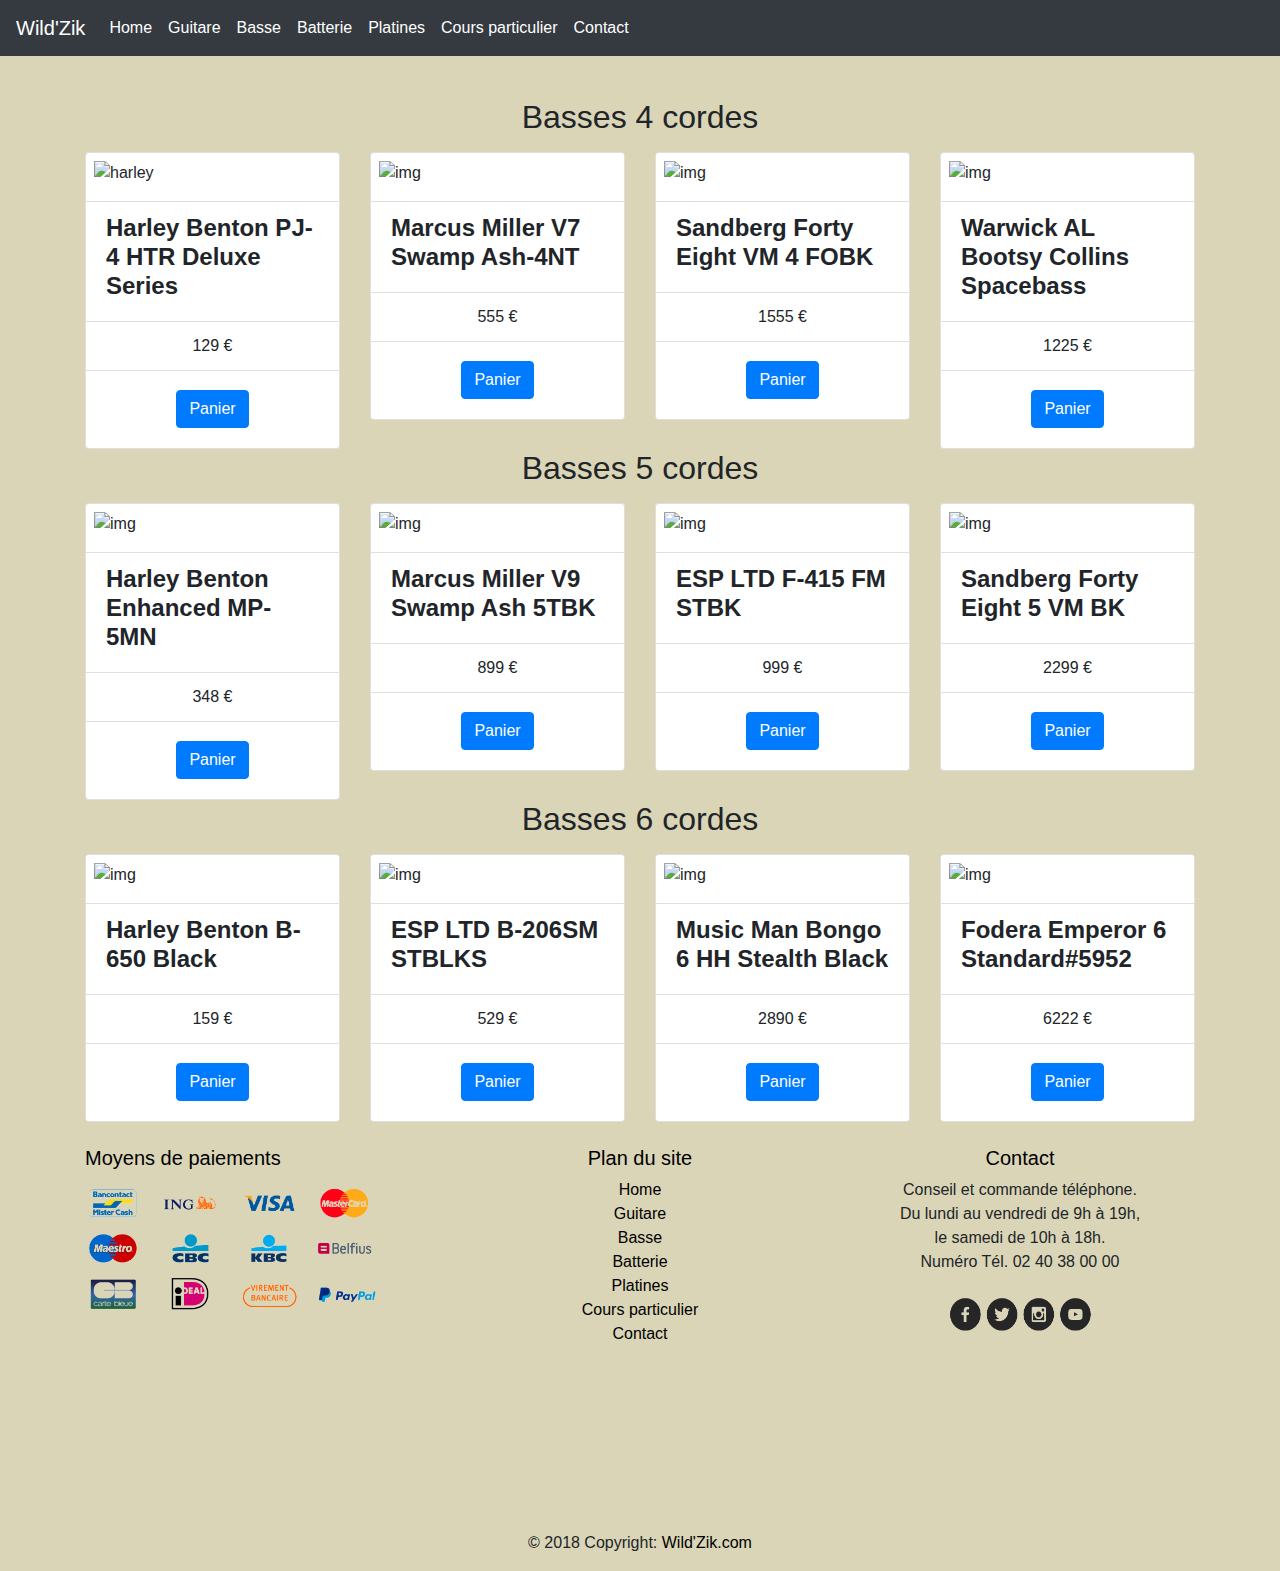
==== bass.html @ dbdeb277 "espace" ====
<!DOCTYPE html>

<html lang="fr">



<head>
    <!-- Required meta tags -->
    <meta charset="utf-8">
    <meta name="viewport" content="width=device-width, initial-scale=1, shrink-to-fit=no">

    <!-- Bootstrap CSS -->
    <link rel="stylesheet" href="https://stackpath.bootstrapcdn.com/bootstrap/4.3.1/css/bootstrap.min.css"
        integrity="sha384-ggOyR0iXCbMQv3Xipma34MD+dH/1fQ784/j6cY/iJTQUOhcWr7x9JvoRxT2MZw1T" crossorigin="anonymous">

    <!-- Font Awesome -->
    <link rel="stylesheet" href="https://use.fontawesome.com/releases/v5.7.0/css/all.css">
    <!-- Bootstrap core CSS -->
    <link href="https://cdnjs.cloudflare.com/ajax/libs/twitter-bootstrap/4.3.1/css/bootstrap.min.css" rel="stylesheet">
    <!-- Material Design Bootstrap -->
    <link href="https://cdnjs.cloudflare.com/ajax/libs/mdbootstrap/4.7.4/css/mdb.min.css" rel="stylesheet">
    <link rel="stylesheet" href="style_index.css">



    <title>Wildzik</title>




</head>



<body>

    <nav class="navbar fixed-top navbar-expand-lg navbar-dark bg-dark ">
        <a class="navbar-brand" href="index.html">Wild'Zik</a>
        <button class="navbar-toggler" type="button" data-toggle="collapse" data-target="#navbarNav"
            aria-controls="navbarNav" aria-expanded="false" aria-label="Toggle navigation">
            <span class="navbar-toggler-icon"></span>
        </button>
        <div class="collapse navbar-collapse" id="navbarNav">
            <ul class="navbar-nav ">
                <li class="nav-item">
                    <a class="nav-link" href="index.html">Home <span class="sr-only">(current)</span></a>
                </li>
                <li class="nav-item">
                    <a class="nav-link" href="guitare.html">Guitare</a>
                </li>
                <li class="nav-item active">
                    <a class="nav-link" href="bass.html">Basse</a>
                </li>
                <li class="nav-item">
                    <a class="nav-link " href="batterie.html">Batterie</a>
                </li>
                <li class="nav-item">
                    <a class="nav-link " href="platine.html">Platines</a>
                </li>
                <li class="nav-item">
                    <a class="nav-link " href="prof.html">Cours particulier</a>
                </li>
                <li class="nav-item">
                    <a class="nav-link " href="contact.html">Contact</a>
                </li>
            </ul>
        </div>
    </nav>
    <div class="espace"></div>
    <div class="container mt-5">
        <h2>Basses 4 cordes</h2>
        <div class="row">
            <div class="col-sm-12 col-md-6 col-lg-3">
                <div class="card mt-2">
                    <img class="card-img-top p-2"
                        src="https://thumbs.static-thomann.de/thumb/thumb150x150/pics/prod/139024.jpg"
                        data-toggle="modal" data-target="#harley" alt="harley">
                    <ul class="list-group list-group-flush mt-2">
                        <li class="list-group-item">
                            <h4 class="font-weight-bold">Harley Benton PJ-4 HTR Deluxe Series</h4>
                        </li>
                        <li class="list-group-item text-center">129 €</li>
                        <!-- <li class="list-group-item"></li> -->
                    </ul>
                    <div class="card-body d-flex justify-content-center">
                        <button type="button" class="btn btn-primary" data-toggle="modal"
                            data-target="#harley">Panier</button>
                        <div class="modal fade" id="harley" tabindex="-1" role="dialog">
                            <div class="modal-dialog modal-dialog-centered" role="document">
                                <div class="modal-content">
                                    <div class="modal-header">
                                        <h5 class="modal-title" id="exampleModalLongTitle">Harley Benton PJ-4 HTR Deluxe
                                            Series</h5>
                                        <button type="button" class="close" data-dismiss="modal" aria-label="Close">
                                            <span aria-hidden="true">&times;</span>
                                        </button>
                                    </div>
                                    <div class="modal-body">
                                        <div class="media">
                                            <img src="https://www.thomann.de/pics/prod/139024.jpg"
                                                class="align-self-center mr-3" alt="modal">
                                            <div class="media-body">
                                                <ul>
                                                    <li>4 cordes</li>
                                                    <li>Série Deluxe</li>
                                                    <li>Corps en aulne</li>
                                                    <li>Manche vissé en érable</li>
                                                    <li>Profil du manche: Modern C</li>
                                                    <li>Touche en Roseacer</li>
                                                    <li>Repères "points"</li>
                                                    <li>20 frettes</li>
                                                    <li>Diapason: 864 mm</li>
                                                    <li>Largeur au sillet: 42 mm</li>
                                                    <li>Barre de réglage (Truss Rod) double action</li>
                                                    <li>Accastillage chromé</li>
                                                    <li>Mécaniques classiques style PJ</li>
                                                    <li>Tirant des cordes: 045-105</li>
                                                    <li>Contrôle volume/tonalité (double potard)</li>
                                                    <li>Finition: Haute brillance</li>
                                                    <li>Couleur: Hot Rod Transparent Red</li>
                                                </ul>
                                            </div>
                                        </div>
                                    </div>
                                    <div class="modal-footer">
                                        <p class="prix">129 €</p>
                                        <button type="button" class="btn btn-primary">Panier</button>
                                    </div>
                                </div>
                            </div>
                        </div>
                    </div>
                </div>
            </div>
            <div class="col-sm-12 col-md-6 col-lg-3">
                <div class="card mt-2">
                    <img class="card-img-top p-2"
                        src="https://thumbs.static-thomann.de/thumb/thumb150x150/pics/prod/446264.jpg"
                        data-toggle="modal" data-target="#Tanglewood " alt="img">
                    <ul class="list-group list-group-flush mt-2">
                        <li class="list-group-item">
                            <h4 class="font-weight-bold">Marcus Miller V7 Swamp Ash-4NT</h4>
                        </li>
                        <li class="list-group-item text-center">555 €</li>
                        <!-- <li class="list-group-item"></li> -->
                    </ul>

                    <div class="card-body d-flex justify-content-center">
                        <button type="button" class="btn btn-primary" data-toggle="modal"
                            data-target="#Tanglewood">Panier</button>
                        <div class="modal fade" id="Tanglewood" tabindex="-1" role="dialog">
                            <div class="modal-dialog modal-dialog-centered" role="document">
                                <div class="modal-content">
                                    <div class="modal-header">
                                        <h5 class="modal-title">Marcus Miller V7 Swamp Ash-4
                                            NT</h5>
                                        <button type="button" class="close" data-dismiss="modal" aria-label="Close">
                                            <span aria-hidden="true">&times;</span>
                                        </button>
                                    </div>
                                    <div class="modal-body">
                                        <div class="media">
                                            <img src="https://www.thomann.de/pics/prod/446264.jpg"
                                                class="align-self-center mr-3" alt="...">
                                            <div class="media-body">
                                                <ul>
                                                    <li> 4 cordes</li>
                                                    <li>Fabriquée par Sire</li>
                                                    <li>Manche 1 pièce en érable</li>
                                                    <li>Corps en frêne des marais</li>
                                                    <li>Profil du manche en C</li>
                                                    <li>Touche en érable</li>
                                                    <li>Diapason: 864 mm</li>
                                                    <li>20 frettes Medium Small</li>
                                                    <li>Largeur au sillet: 38 mm</li>
                                                    <li>Sillet en os</li>
                                                    <li>Commutateur miniature actif/passif</li>
                                                    <li>Equipée de 2 piles 9V</li>
                                                    <li>Chevalet Marcus Big Mass</li>
                                                    <li>Espacement des cordes: 20 mm</li>
                                                    <li>Contrôle volume/tonalité (double potard)</li>
                                                    <li>Capots chromés pour les micros inclus dans la livraison</li>
                                                    <li>Couleur: Naturel</li>
                                                </ul>
                                            </div>
                                        </div>
                                    </div>
                                    <div class="modal-footer">
                                        <p class="prix">555 €</p>
                                        <button type="button" class="btn btn-primary">Panier</button>
                                    </div>
                                </div>
                            </div>
                        </div>
                    </div>
                </div>
            </div>
            <div class="col-sm-12 col-md-6 col-lg-3">
                <div class="card mt-2">
                    <img class="card-img-top p-2"
                        src="https://thumbs.static-thomann.de/thumb/thumb150x150/pics/prod/439998.jpg"
                        data-toggle="modal" data-target="#Guild" alt="img">
                    <ul class="list-group list-group-flush mt-2">
                        <li class="list-group-item">
                            <h4 class="font-weight-bold">Sandberg Forty Eight VM 4 FOBK</h4>
                        </li>
                        <li class="list-group-item text-center">1555 €</li>
                        <!-- <li class="list-group-item"></li> -->
                    </ul>

                    <div class="card-body d-flex justify-content-center">
                        <button type="button" class="btn btn-primary" data-toggle="modal"
                            data-target="#Guild">Panier</button>
                        <!-- Modal -->
                        <div class="modal fade" id="Guild" tabindex="-1" role="dialog">
                            <div class="modal-dialog modal-dialog-centered" role="document">
                                <div class="modal-content">
                                    <div class="modal-header">
                                        <h5 class="modal-title">Sandberg Forty Eight VM 4 FO
                                            BK</h5>
                                        <button type="button" class="close" data-dismiss="modal" aria-label="Close">
                                            <span aria-hidden="true">&times;</span>
                                        </button>
                                    </div>
                                    <div class="modal-body">
                                        <div class="media">
                                            <img src="https://www.thomann.de/pics/prod/439998.jpg"
                                                class="align-self-center mr-3" alt="...">
                                            <div class="media-body">
                                                <ul>
                                                    <li> 4 cordes</li>
                                                    <li>Corps en frêne</li>
                                                    <li>Touche en chêne fumé</li>
                                                    <li>Manche vissé en érable</li>
                                                    <li>Largeur au sillet: 39,5 mm (1,55")</li>
                                                    <li>Diapason: 864 mm (34")</li>
                                                    <li>Rayon de la touche: 356 mm (14")</li>
                                                    <li>22 frettes</li>
                                                    <li>1 micro Sandberg Precision (milieu)</li>
                                                    <li>1 micro Sandberg Humbucker (chevalet)</li>
                                                    <li>EQ 2 bandes actif/passif</li>
                                                    <li>Contrôles: Master Volume, Balance, Treble, Bass</li>
                                                    <li>Accastillage noir</li>
                                                    <li>Pickguard noir</li>
                                                    <li>Contrôle volume/tonalité (double potard)</li>
                                                    <li>Couleur tête/corps: Noir mat</li>
                                                    <li>Fabriquée en Allemagne</li>
                                                </ul>
                                            </div>
                                        </div>
                                    </div>
                                    <div class="modal-footer">
                                        <p class="prix">1555 €</p>
                                        <button type="button" class="btn btn-primary">Panier</button>
                                    </div>
                                </div>
                            </div>
                        </div>
                    </div>
                </div>
            </div>
            <div class="col-sm-12 col-md-6 col-lg-3">
                <div class="card mt-2">
                    <img class="card-img-top p-2"
                        src="https://thumbs.static-thomann.de/thumb/thumb150x150/pics/prod/342593.jpg"
                        data-toggle="modal" data-target="#Martin" alt="img">
                    <ul class="list-group list-group-flush mt-2">
                        <li class="list-group-item">
                            <h4 class="font-weight-bold">Warwick AL Bootsy Collins Spacebass</h4>
                        </li>
                        <li class="list-group-item text-center">1225 €</li>
                        <!-- <li class="list-group-item"></li> -->
                    </ul>

                    <div class="card-body d-flex justify-content-center">
                        <button type="button" class="btn btn-primary" data-toggle="modal"
                            data-target="#Martin">Panier</button>
                        <!-- Modal -->
                        <div class="modal fade" id="Martin" tabindex="-1" role="dialog">
                            <div class="modal-dialog modal-dialog-centered" role="document">
                                <div class="modal-content">
                                    <div class="modal-header">
                                        <h5 class="modal-title">Warwick AL Bootsy Collins
                                            Spacebass</h5>
                                        <button type="button" class="close" data-dismiss="modal" aria-label="Close">
                                            <span aria-hidden="true">&times;</span>
                                        </button>
                                    </div>
                                    <div class="modal-body">
                                        <div class="media">
                                            <img src="https://www.thomann.de/pics/prod/342593.jpg"
                                                class="align-self-center mr-3" alt="...">
                                            <div class="media-body">
                                                <ul>
                                                    <li>4 cordes</li>
                                                    <li>Signature Bootsy Collins</li>
                                                    <li>Corps en acajou</li>
                                                    <li>Manche vissé en érable</li>
                                                    <li>Touche en palissandre</li>
                                                    <li>Rayon de la touche: 508 mm</li>
                                                    <li>24 frettes</li>
                                                    <li>Long Scale</li>
                                                    <li>Micros actifs MEC J/TJ</li>
                                                    <li>Electronique active MEC 2 bandes</li>
                                                    <li>Chevalet 2 pièces Warwick</li>
                                                    <li>Mécaniques Warwick</li>
                                                    <li>Strap Locks Warwick</li>
                                                    <li>Electronique Marcus Heritage-3 avec contrôle de fréquence médium
                                                    </li>
                                                    <li>Accastillage chromé</li>
                                                    <li>Cordes Warwick Red Label 045-105</li>
                                                    <li>Couleur: Special Purple Bootsy Finish</li>
                                                </ul>
                                            </div>
                                        </div>
                                    </div>
                                    <div class="modal-footer">
                                        <p class="prix">1225 €</p>
                                        <button type="button" class="btn btn-primary">Panier</button>
                                    </div>
                                </div>
                            </div>
                        </div>
                    </div>
                </div>
            </div>

        </div>
    </div>
    <div class="container">
        <h2>Basses 5 cordes</h2>
        <div class="row">
            <div class="col-sm-12 col-md-6 col-lg-3">
                <div class="card mt-2">
                    <img class="card-img-top p-2"
                        src="https://thumbs.static-thomann.de/thumb/thumb150x150/pics/prod/443506.jpg"
                        data-toggle="modal" data-target="#exampleModalCenter" alt="img">
                    <ul class="list-group list-group-flush mt-2">
                        <li class="list-group-item">
                            <h4 class="font-weight-bold">Harley Benton Enhanced MP-5MN</h4>
                        </li>
                        <li class="list-group-item text-center">348 €</li>
                        <!-- <li class="list-group-item"></li> -->
                    </ul>

                    <div class="card-body d-flex justify-content-center">
                        <button type="button" class="btn btn-primary" data-toggle="modal"
                            data-target="#exampleModalCenter">Panier</button>

                        <!-- Modal -->
                        <div class="modal fade" id="exampleModalCenter" tabindex="-1" role="dialog">
                            <div class="modal-dialog modal-dialog-centered" role="document">
                                <div class="modal-content">
                                    <div class="modal-header">
                                        <h5 class="modal-title">Harley Benton Enhanced MP-5MN
                                        </h5>
                                        <button type="button" class="close" data-dismiss="modal" aria-label="Close">
                                            <span aria-hidden="true">&times;</span>
                                        </button>
                                    </div>
                                    <div class="modal-body">
                                        <div class="media">
                                            <img src="https://www.thomann.de/pics/prod/443506.jpg"
                                                class="align-self-center mr-3" alt="...">
                                            <div class="media-body">
                                                <ul>
                                                    <li> 5 cordes</li>
                                                    <li>Corps en frêne des marais</li>
                                                    <li>Manche vissé 6 fois en érable dur canadien</li>
                                                    <li>Forme PB</li>
                                                    <li>Série Pro</li>
                                                    <li>Profil du manche: Modern "C"</li>
                                                    <li>Corps ergonomique en frêne des marais</li>
                                                    <li>Touche en érable dur canadien</li>
                                                    <li>Repères blocs</li>
                                                    <li>22 frettes Medium en acier inoxydable</li>
                                                    <li>Sillet Black Tusq XL</li>
                                                    <li>Largeur au sillet: 46 mm (1,81")</li>
                                                    <li>Pickguard 3 plis noir/blanc/noir</li>
                                                    <li>EQ 2 bandes actif/passif Roswell GMA2</li>
                                                    <li>Contrôles: Volume (Push/Pull), Balance, Treble, Bass</li>
                                                    <li>Mécaniques WSC JB45</li>
                                                    <li>Couleur tête/corps: Naturel mat</li>
                                                </ul>
                                            </div>
                                        </div>
                                    </div>
                                    <div class="modal-footer">
                                        <p class="prix">348 €</p>
                                        <button type="button" class="btn btn-primary">Panier</button>
                                    </div>
                                </div>
                            </div>
                        </div>
                    </div>
                </div>
            </div>
            <div class="col-sm-12 col-md-6 col-lg-3">
                <div class="card mt-2">
                    <img class="card-img-top p-2"
                        src="https://thumbs.static-thomann.de/thumb/thumb150x150/pics/prod/446118.jpg"
                        data-toggle="modal" data-target="#Epiphonmodal" alt="img">
                    <ul class="list-group list-group-flush mt-2">
                        <li class="list-group-item">
                            <h4 class="font-weight-bold">Marcus Miller V9 Swamp Ash 5TBK</h4>
                        </li>
                        <li class="list-group-item text-center">899 €</li>
                        <!-- <li class="list-group-item"></li> -->
                    </ul>

                    <div class="card-body d-flex justify-content-center">
                        <button type="button" class="btn btn-primary" data-toggle="modal"
                            data-target="#Epiphonmodal">Panier</button>
                        <!-- Modal -->
                        <div class="modal fade" id="Epiphonmodal" tabindex="-1" role="dialog">
                            <div class="modal-dialog modal-dialog-centered" role="document">
                                <div class="modal-content">
                                    <div class="modal-header">
                                        <h5 class="modal-title">Marcus Miller V9 Swamp Ash 5
                                            TBK</h5>
                                        <button type="button" class="close" data-dismiss="modal" aria-label="Close">
                                            <span aria-hidden="true">&times;</span>
                                        </button>
                                    </div>
                                    <div class="modal-body">
                                        <div class="media">
                                            <img src="https://www.thomann.de/pics/prod/446118.jpg"
                                                class="align-self-center mr-3" alt="...">
                                            <div class="media-body">
                                                <ul>
                                                    <li> 5 cordes</li>
                                                    <li>Corps en frêne des marais</li>
                                                    <li>Table en érable moucheté</li>
                                                    <li>Manche vissé en érable</li>
                                                    <li>Profil du manche en C</li>
                                                    <li>Touche en ébène</li>
                                                    <li>Repères blocs Perloïd blanc</li>
                                                    <li>20 frettes Medium Small</li>
                                                    <li>Sillet en os</li>
                                                    <li>Largeur au sillet: 45 mm</li>
                                                    <li>Diapason: 863,6 mm (34")</li>
                                                    <li>Rayon de la touche: 184,2 mm (7,25")</li>
                                                    <li>2 micros Marcus Super Jazz</li>
                                                    <li>Electronique Marcus Heritage-3 avec contrôle de fréquence médium
                                                    </li>
                                                    <li>Contrôle volume/tonalité (double potard)</li>
                                                    <li>Chevalet Heavy Mass Standard</li>
                                                    <li>Couleur: Transparent Black Satin</li>
                                                </ul>
                                            </div>
                                        </div>
                                    </div>
                                    <div class="modal-footer">
                                        <p class="prix">899 €</p>
                                        <button type="button" class="btn btn-primary">Panier</button>
                                    </div>
                                </div>
                            </div>
                        </div>
                    </div>
                </div>
            </div>
            <div class="col-sm-12 col-md-6 col-lg-3">
                <div class="card mt-2">
                    <img class="card-img-top p-2"
                        src="https://thumbs.static-thomann.de/thumb/thumb150x150/pics/prod/243548.jpg"
                        data-toggle="modal" data-target="#GuildStarfire" alt="img">
                    <ul class="list-group list-group-flush mt-2">
                        <li class="list-group-item">
                            <h4 class="font-weight-bold">ESP LTD F-415 FM STBK</h4>
                        </li>
                        <li class="list-group-item text-center">999 €</li>
                        <!-- <li class="list-group-item"></li> -->
                    </ul>

                    <div class="card-body d-flex justify-content-center">
                        <button type="button" class="btn btn-primary" data-toggle="modal"
                            data-target="#GuildStarfire">Panier</button>
                        <!-- Modal -->
                        <div class="modal fade" id="GuildStarfire" tabindex="-1" role="dialog">
                            <div class="modal-dialog modal-dialog-centered" role="document">
                                <div class="modal-content">
                                    <div class="modal-header">
                                        <h5 class="modal-title"> ESP LTD F-415 FM STBK </h5>
                                        <button type="button" class="close" data-dismiss="modal" aria-label="Close">
                                            <span aria-hidden="true">&times;</span>
                                        </button>
                                    </div>
                                    <div class="modal-body">
                                        <div class="media">
                                            <img src="https://www.thomann.de/pics/prod/243548.jpg"
                                                class="align-self-center mr-3" alt="...">
                                            <div class="media-body">
                                                <ul>
                                                    <li> 5 cordes</li>
                                                    <li>Corps en acajou</li>
                                                    <li>Table en érable flammé</li>
                                                    <li>Manche traversant 5 pièces en érable/palissandre (Dalbergia
                                                        latifolia)</li>
                                                    <li>Touche en pau ferro</li>
                                                    <li>24 frettes Extra Jumbo</li>
                                                    <li>Diapason: 889 mm</li>
                                                    <li>Largeur au sillet: 47 mm</li>
                                                    <li>Repères "points"</li>
                                                    <li>Accastillage noir nickel</li>
                                                    <li>Mécaniques Grover</li>
                                                    <li>2 micros actifs EMG 40 DC</li>
                                                    <li>EQ actif 3 bandes EMG B64</li>
                                                    <li>Couleur: See Thru Black</li>
                                                    <li>Etui adapté optionnel non-fourni (N° d'article 122214)</li>
                                                </ul>
                                            </div>
                                        </div>
                                    </div>
                                    <div class="modal-footer">
                                        <p class="prix">999 € </p>
                                        <button type="button" class="btn btn-primary">Panier</button>
                                    </div>
                                </div>
                            </div>
                        </div>
                    </div>
                </div>
            </div>
            <div class="col-sm-12 col-md-6 col-lg-3">
                <div class="card mt-2">
                    <img class="card-img-top p-2"
                        src="https://thumbs.static-thomann.de/thumb/thumb150x150/pics/prod/368589.jpg"
                        data-toggle="modal" data-target="#Sandberg" alt="img">
                    <ul class="list-group list-group-flush mt-2">
                        <li class="list-group-item">
                            <h4 class="font-weight-bold">Sandberg Forty Eight 5 VM BK</h4>
                        </li>
                        <li class="list-group-item text-center">2299 €</li>
                        <!-- <li class="list-group-item"></li> -->
                    </ul>

                    <div class="card-body d-flex justify-content-center">
                        <button type="button" class="btn btn-primary" data-toggle="modal"
                            data-target="#Sandberg">Panier</button>
                        <!-- Modal -->
                        <div class="modal fade" id="Sandberg" tabindex="-1" role="dialog">
                            <div class="modal-dialog modal-dialog-centered" role="document">
                                <div class="modal-content">
                                    <div class="modal-header">
                                        <h5 class="modal-title"> Sandberg Forty Eight 5 VM BK
                                        </h5>
                                        <button type="button" class="close" data-dismiss="modal" aria-label="Close">
                                            <span aria-hidden="true">&times;</span>
                                        </button>
                                    </div>
                                    <div class="modal-body">
                                        <div class="media">
                                            <img src="https://www.thomann.de/pics/prod/368589.jpg"
                                                class="align-self-center mr-3" alt="...">
                                            <div class="media-body">
                                                <ul>
                                                    <li> 5 cordes</li>
                                                    <li>Corps en aulne thermoe</li>
                                                    <li>Manche en érable vissé 6 fois</li>
                                                    <li>Long Scale</li>
                                                    <li>Touche en palissandre (Dalbergia latifolia)</li>
                                                    <li>22 frettes</li>
                                                    <li>1 micro splitté Sandberg</li>
                                                    <li>1 micro double bobinage Sandberg Power</li>
                                                    <li>Boîtiers des micros en métal</li>
                                                    <li>1 réglage de volume</li>
                                                    <li>1 réglage de balance</li>
                                                    <li>EQ 2 bandes Sandberg</li>
                                                    <li>Accastillage Sandberg</li>
                                                    <li>Couleur tête/corps: Noir avec bandes blanches</li>
                                                </ul>
                                            </div>
                                        </div>
                                    </div>
                                    <div class="modal-footer">
                                        <p class="prix">2299 €</p>
                                        <button type="button" class="btn btn-primary">Panier</button>
                                    </div>
                                </div>
                            </div>
                        </div>
                    </div>
                </div>
            </div>

        </div>
    </div>
    <div class="container">
        <h2>Basses 6 cordes</h2>
        <div class="row">
            <div class="col-sm-12 col-md-6 col-lg-3">
                <div class="card mt-2">
                    <img class="card-img-top p-2"
                        src="https://thumbs.static-thomann.de/thumb/thumb150x150/pics/prod/317321.jpg"
                        data-toggle="modal" data-target="#Squier" alt="img">
                    <ul class="list-group list-group-flush mt-2">
                        <li class="list-group-item">
                            <h4 class="font-weight-bold">Harley Benton B-650 Black</h4>
                        </li>
                        <li class="list-group-item text-center">159 €</li>
                        <!-- <li class="list-group-item"></li> -->
                    </ul>

                    <div class="card-body d-flex justify-content-center">
                        <button type="button" class="btn btn-primary" data-toggle="modal"
                            data-target="#Squier">Panier</button>
                        <!-- Modal -->
                        <div class="modal fade" id="Squier" tabindex="-1" role="dialog">
                            <div class="modal-dialog modal-dialog-centered" role="document">
                                <div class="modal-content">
                                    <div class="modal-header">
                                        <h5 class="modal-title">Harley Benton B-650 Black
                                        </h5>
                                        <button type="button" class="close" data-dismiss="modal" aria-label="Close">
                                            <span aria-hidden="true">&times;</span>
                                        </button>
                                    </div>
                                    <div class="modal-body">
                                        <div class="media">
                                            <img src="https://images.static-thomann.de/pics/prod/317321.jpg"
                                                class="align-self-center mr-3" alt="...">
                                            <div class="media-body">
                                                <ul>
                                                    <li> 6 cordes</li>
                                                    <li>Série Progressive</li>
                                                    <li>Corps en aulne</li>
                                                    <li>Manche vissé en érable canadien</li>
                                                    <li>Profil du manche: Modern D</li>
                                                    <li>Touche en noyer noir</li>
                                                    <li>Repères "Tai-Chi"</li>
                                                    <li>24 frettes</li>
                                                    <li>2 barres de réglage (Truss Rod) double action</li>
                                                    <li>2 micros double bobinage</li>
                                                    <li>Préamplificateur actif</li>
                                                    <li>Accastillage noir</li>
                                                    <li>EQ 3 bandes</li>
                                                    <li>Mécaniques moulées sous pression</li>
                                                    <li>Espacement des cordes: 16 mm (0,62")</li>
                                                    <li>Cordes traversantes</li>
                                                    <li>Tirant des cordes: 032 - 130</li>
                                                    <li>Finition: Haute brillance</li>
                                                    <li>Couleur: Noir</li>
                                                </ul>
                                            </div>
                                        </div>
                                    </div>
                                    <div class="modal-footer">
                                        <p class="prix">159 €</p>
                                        <button type="button" class="btn btn-primary">Panier</button>
                                    </div>
                                </div>
                            </div>
                        </div>
                    </div>
                </div>
            </div>
            <div class="col-sm-12 col-md-6 col-lg-3">
                <div class="card mt-2">
                    <img class="card-img-top p-2"
                        src="https://thumbs.static-thomann.de/thumb/thumb150x150/pics/prod/385512.jpg"
                        data-toggle="modal" data-target="#Player" alt="img">
                    <ul class="list-group list-group-flush mt-2">
                        <li class="list-group-item">
                            <h4 class="font-weight-bold">ESP LTD B-206SM STBLKS</h4>
                        </li>
                        <li class="list-group-item text-center">529 €</li>
                        <!-- <li class="list-group-item"></li> -->
                    </ul>

                    <div class="card-body d-flex justify-content-center">
                        <button type="button" class="btn btn-primary" data-toggle="modal"
                            data-target="#Player">Panier</button>
                        <!-- Modal -->
                        <div class="modal fade" id="Player" tabindex="-1" role="dialog">
                            <div class="modal-dialog modal-dialog-centered" role="document">
                                <div class="modal-content">
                                    <div class="modal-header">
                                        <h5 class="modal-title">ESP LTD B-206SM STBLKS</h5>
                                        <button type="button" class="close" data-dismiss="modal" aria-label="Close">
                                            <span aria-hidden="true">&times;</span>
                                        </button>
                                    </div>
                                    <div class="modal-body">
                                        <div class="media">
                                            <img src="https://images.static-thomann.de/pics/prod/385512.jpg"
                                                class="align-self-center mr-3" alt="...">
                                            <div class="media-body">
                                                <ul>
                                                    <li> 6 cordes</li>
                                                    <li>Corps en frêne</li>
                                                    <li>Manche vissé 5 pièces en érable/jatoba</li>
                                                    <li>Touche en jatoba torréfié</li>
                                                    <li>Profil du manche: U mince large</li>
                                                    <li>Diapason: 889 mm</li>
                                                    <li>Largeur au sillet: 54 mm</li>
                                                    <li>24 frettes Extra Jumbo</li>
                                                    <li>1 micro double double boninage ESP Designed SB-6N</li>
                                                    <li>1 micro double double boninage ESP Designed SB-6B</li>
                                                    <li>1 réglage de volume</li>
                                                    <li>1 réglage de balance</li>
                                                    <li>EQ 3 bandes</li>
                                                    <li>Electronique active</li>
                                                    <li>Chevalet LTD DB-6</li>
                                                    <li>Cordes traversantes</li>
                                                    <li>Accastillage nickel noir</li>
                                                    <li>Mécaniques LTD</li>
                                                    <li>Couleur: See Thru Black Satin</li>
                                                </ul>
                                            </div>
                                        </div>
                                    </div>
                                    <div class="modal-footer">
                                        <p class="prix">529 €</p>
                                        <button type="button" class="btn btn-primary">Panier</button>
                                    </div>
                                </div>
                            </div>
                        </div>
                    </div>
                </div>
            </div>
            <div class="col-sm-12 col-md-6 col-lg-3">
                <div class="card mt-2">
                    <img class="card-img-top p-2"
                        src="https://thumbs.static-thomann.de/thumb/thumb150x150/pics/prod/247481.jpg"
                        data-toggle="modal" data-target="#LesPaul" alt="img">
                    <ul class="list-group list-group-flush mt-2">
                        <li class="list-group-item">
                            <h4 class="font-weight-bold">Music Man Bongo 6 HH Stealth Black</h4>
                        </li>
                        <li class="list-group-item text-center">2890 €</li>
                        <!-- <li class="list-group-item"></li> -->
                    </ul>

                    <div class="card-body d-flex justify-content-center">
                        <button type="button" class="btn btn-primary" data-toggle="modal"
                            data-target="#LesPaul">Panier</button>
                        <!-- Modal -->
                        <div class="modal fade" id="LesPaul" tabindex="-1" role="dialog">
                            <div class="modal-dialog modal-dialog-centered" role="document">
                                <div class="modal-content">
                                    <div class="modal-header">
                                        <h5 class="modal-title">Music Man Bongo 6 HH Stealth
                                            Black</h5>
                                        <button type="button" class="close" data-dismiss="modal" aria-label="Close">
                                            <span aria-hidden="true">&times;</span>
                                        </button>
                                    </div>
                                    <div class="modal-body">
                                        <div class="media">
                                            <img src="https://www.thomann.de/pics/prod/247481.jpg"
                                                class="align-self-center mr-3" alt="...">
                                            <div class="media-body">
                                                <ul>
                                                    <li> 6 cordes</li>
                                                    <li>Corps en tilleul.</li>
                                                    <li>Manche vissé 5 fois en érable</li>
                                                    <li>Touche en ébène</li>
                                                    <li>Repères "points"</li>
                                                    <li>24 frettes</li>
                                                    <li>Sillet en graphite</li>
                                                    <li>Largeur au sillet: 57,15 mm (2 1/4")</li>
                                                    <li>Diapason: 864 mm (34")</li>
                                                    <li>Rayon de la touche: 279 mm (11")</li>
                                                    <li>Pickguard noir</li>
                                                    <li>2 micros double bobinage Music Man avec aimants en néodyme</li>
                                                    <li>Préamplificateur actif 4 bandes 18 Volt</li>
                                                    <li>Contrôles: Master Volume, Treble, Hi & low Mid, Bass</li>
                                                    <li>Accastillage noir</li>
                                                    <li>Couleur: Stealth Black</li>
                                                    <li>Livrée en étui</li>
                                                    <li>Fabriquée aux USA</li>
                                                </ul>
                                            </div>
                                        </div>
                                    </div>
                                    <div class="modal-footer">
                                        <p class="prix">2890 €</p>
                                        <button type="button" class="btn btn-primary">Panier</button>
                                    </div>
                                </div>
                            </div>
                        </div>
                    </div>
                </div>
            </div>
            <div class="col-sm-12 col-md-6 col-lg-3">
                <div class="card mt-2">
                    <img class="card-img-top p-2"
                        src="https://thumbs.static-thomann.de/thumb/thumb150x150/pics/prod/346664.jpg"
                        data-toggle="modal" data-target="#JohnMayer" alt="img">
                    <ul class="list-group list-group-flush mt-2">
                        <li class="list-group-item">
                            <h4 class="font-weight-bold">Fodera Emperor 6 Standard#5952</h4>
                        </li>
                        <li class="list-group-item text-center">6222 €</li>
                        <!-- <li class="list-group-item"></li> -->
                    </ul>

                    <div class="card-body d-flex justify-content-center">
                        <button type="button" class="btn btn-primary" data-toggle="modal"
                            data-target="#JohnMayer">Panier</button>
                        <!-- Modal -->
                        <div class="modal fade" id="JohnMayer" tabindex="-1" role="dialog">
                            <div class="modal-dialog modal-dialog-centered" role="document">
                                <div class="modal-content">
                                    <div class="modal-header">
                                        <h5 class="modal-title">Fodera Emperor 6 Standard
                                            #5952</h5>
                                        <button type="button" class="close" data-dismiss="modal" aria-label="Close">
                                            <span aria-hidden="true">&times;</span>
                                        </button>
                                    </div>
                                    <div class="modal-body">
                                        <div class="media">
                                            <img src="https://www.thomann.de/pics/prod/346664.jpg"
                                                class="align-self-center mr-3" alt="...">
                                            <div class="media-body">
                                                <ul>
                                                    <li> 6 cordes</li>
                                                    <li>Corps en frêne.</li>
                                                    <li>Table en érable flammé</li>
                                                    <li>Manche 1 pièce vissé en érable</li>
                                                    <li>Long Scale</li>
                                                    <li>touche pau ferro</li>
                                                    <li>24 frettes</li>
                                                    <li>2 micro Seymour Duncan Dual Coil</li>
                                                    <li>EQ 3 bandes Fodera/Pope Standard</li>
                                                    <li>Electronique Emperor</li>
                                                    <li>Mécaniques Gotoh</li>
                                                    <li>Chevalet non bloquant Fodera</li>
                                                    <li>Espacement des cordes: 17,5 mm</li>
                                                    <li>Acastillage doré</li>
                                                    <li>poids: 4,84 kg</li>
                                                    <li>Couleur: Naturel mat</li>
                                                    <li>Livrée en étui Fodera</li>
                                                    <li>Fabriquée aux USA</li>
                                                </ul>
                                            </div>
                                        </div>
                                    </div>
                                    <div class="modal-footer">
                                        <p class="prix">6222 €</p>
                                        <button type="button" class="btn btn-primary">Panier</button>
                                    </div>
                                </div>
                            </div>
                        </div>
                    </div>
                </div>
            </div>

        </div>
    </div>




    <footer class="blue font-small blue pt-4">
        <!-- Footer -->


        <!-- Footer Links -->
        <div class="container text-center text-md-left ">


            <!-- Grid row -->
            <div class="row">

                <!-- Grid column -->
                <div class="col-md-4 mt-md-0 mt-3 ">

                    <!-- Content -->
                    <h5 class="text-uppercase3">Moyens de paiements</h5>

                    <img src="imageedit_1_9768336001.png" class="pay" alt="imgpay">

                </div>
                <!-- Grid column -->

                <hr class="clearfix w-100 d-md-none pb-3">

                <!-- Grid column -->
                <div class="col-md-4 col-sm-12  mb-3 ">

                    <!-- Links -->
                    <h5 class="text-uppercase4 text-center">Plan du site</h5>

                    <ul class="list-unstyled position1 text-center">
                        <li>
                            <a href="index.html">Home</a>
                        </li>
                        <li>
                            <a href="guitare.html">Guitare</a>
                        </li>
                        <li>
                            <a href="bass.html">Basse</a>
                        </li>
                        <li>
                            <a href="batterie.html">Batterie</a>
                        </li>
                        <li>
                            <a href="platine.html">Platines</a>
                        </li>
                        <li>
                            <a href="prof.html">Cours particulier</a>
                        </li>
                        <li>
                            <a href="contact.html">Contact</a>

                        </li>
                    </ul>

                    <div class="text-center">
                        <iframe
                            src="https://www.google.com/maps/embed?pb=!1m18!1m12!1m3!1d2700.9347722878765!2d0.6681308360534808!3d47.393705543999424!2m3!1f0!2f0!3f0!3m2!1i1024!2i768!4f13.1!3m3!1m2!1s0x47fcd593f2397ee3%3A0xf59dd58d55f79b77!2sMAME!5e0!3m2!1sfr!2sfr!4v1551777203573"
                            width="200" height="130" frameborder="0" style="border:0" allowfullscreen
                            class="maps"></iframe>
                    </div>

                </div>
                <!-- Grid column -->
                <hr class="clearfix w-100 d-md-none pb-3">
                <!-- Grid column -->

                <div class="col-md-4 mb-md-1 mb-3 text-center">

                    <!-- Links -->
                    <h5 class="text-uppercase1 text-center">Contact</h5>

                    <ul class="list-unstyled position text-center">
                        <li>
                            <h8>Conseil et commande téléphone.<br>Du lundi au vendredi de 9h à 19h,<br> le samedi de 10h
                                à
                                18h.<br>
                                Numéro Tél. 02 40 38 00 00</H>
                        </li>

                    </ul>
                    <img src="imageedit_1_4395432263.png" class="social"
                        alt="imgsocial">
                </div>

            </div>
            <!-- Grid row -->

        </div>
        <!-- Footer Links -->

        <!-- Copyright -->
        <div class="footer-copyright text-center py-3">© 2018 Copyright:
            <a href="https://mdbootstrap.com/education/bootstrap/"> Wild'Zik.com</a>
        </div>
        <!-- Copyright -->

    </footer>
    <!-- Footer -->

    <!--Page-Contact-->






    <!-- Optional JavaScript -->
    <!-- jQuery first, then Popper.js, then Bootstrap JS -->
    <script src="https://code.jquery.com/jquery-3.3.1.slim.min.js"
        integrity="sha384-q8i/X+965DzO0rT7abK41JStQIAqVgRVzpbzo5smXKp4YfRvH+8abtTE1Pi6jizo"
        crossorigin="anonymous"></script>
    <script src="https://cdnjs.cloudflare.com/ajax/libs/popper.js/1.14.7/umd/popper.min.js"
        integrity="sha384-UO2eT0CpHqdSJQ6hJty5KVphtPhzWj9WO1clHTMGa3JDZwrnQq4sF86dIHNDz0W1"
        crossorigin="anonymous"></script>
    <script src="https://stackpath.bootstrapcdn.com/bootstrap/4.3.1/js/bootstrap.min.js"
        integrity="sha384-JjSmVgyd0p3pXB1rRibZUAYoIIy6OrQ6VrjIEaFf/nJGzIxFDsf4x0xIM+B07jRM"
        crossorigin="anonymous"></script>
</body>



</html>
---- style_index.css ----
/* NAV - BAR */

.nav{
    background-color: black;
    
   
}
.nav-link{
    justify-content: space-around;
}
.jumbotron {
    background-image: url("https://linfotoutcourt.com/wp-content/uploads/2015/11/Rock-Band-4-une-premi%C3%A8re-grosse-mise-%C3%A0-jour_rb4-blog-img.png") ;
    background-repeat: no-repeat;
    background-size: cover;
}
.nav-item:hover{
    color: white;
    background-color: grey;
    opacity: 0.8;
    border-radius: 10px;
}

/* Icon 1 */

.animated-icon1, .animated-icon2, .animated-icon3 {
    width: 30px;
    height: 20px;
    position: relative;
    margin: 0px;
    -webkit-transform: rotate(0deg);
    -moz-transform: rotate(0deg);
    -o-transform: rotate(0deg);
    transform: rotate(0deg);
    -webkit-transition: .5s ease-in-out;
    -moz-transition: .5s ease-in-out;
    -o-transition: .5s ease-in-out;
    transition: .5s ease-in-out;
    cursor: pointer;
}

.animated-icon1 span, .animated-icon2 span, .animated-icon3 span {
    display: block;
    position: absolute;
    height: 3px;
    width: 100%;
    border-radius: 9px;
    opacity: 1;
    left: 0;
    -webkit-transform: rotate(0deg);
    -moz-transform: rotate(0deg);
    -o-transform: rotate(0deg);
    transform: rotate(0deg);
    -webkit-transition: .25s ease-in-out;
    -moz-transition: .25s ease-in-out;
    -o-transition: .25s ease-in-out;
    transition: .25s ease-in-out;
}

.animated-icon1 span {
    background: #ffffff;
}

.animated-icon2 span {
    background: #e3f2fd;
}

.animated-icon3 span {
    background: #f3e5f5;
}

.animated-icon1 span:nth-child(1) {
    top: 0px;
}

.animated-icon1 span:nth-child(2) {
    top: 10px;
}

.animated-icon1 span:nth-child(3) {
    top: 20px;
}

.animated-icon1.open span:nth-child(1) {
    top: 11px;
    -webkit-transform: rotate(135deg);
    -moz-transform: rotate(135deg);
    -o-transform: rotate(135deg);
    transform: rotate(135deg);
}

.animated-icon1.open span:nth-child(2) {
    opacity: 0;
    left: -60px;
}

.animated-icon1.open span:nth-child(3) {
    top: 11px;
    -webkit-transform: rotate(-135deg);
    -moz-transform: rotate(-135deg);
    -o-transform: rotate(-135deg);
    transform: rotate(-135deg);
}

.nav-link {
    color: white !important;
}

.amber.lighten-4 {
    background-color: transparent!important;
}

.input-group.md-form.form-sm.form-1 input {
    border: 2px solid #bdbdbd;
    border-top-right-radius: 0.25rem;
    border-bottom-right-radius: 0.25rem;
}

.input-group.md-form.form-sm.form-2 input {
    border: 2px solid #bdbdbd;
    border-top-left-radius: 0.25rem;
    border-bottom-left-radius: 0.25rem;
}

.input-group.md-form.form-sm.form-2 input.white-border {
    border: 2px solid white;
}

/* Carousel */
.carrousel{
    height: 100%;
    width: 100%;
    overflow: hidden;
}
.carrousel img{
    max-height: 500px;
}
/*cards*/

.espace{
    height:50px;
}
   
/* Footers */
.md-form {
    width: 400px;
    height: 36px;
    position: relative;
    right: -600px;
    bottom: -45px;
}

.paypal {
    position: relative;
    bottom: -40px;
    right: 200px;
}

.text-uppercase4 {
    /* position: relative; */
    /* bottom: -20px; */
    /* right: 320px; */
    color: black;
}

.text-uppercase1 {
    /* position: relative; */
    /* bottom: -20px; */
    /* right: 275px; */
    color: black;
}

.text-uppercase3 {
    /* position: relative; */
    /* bottom: -20px; */
    /* right: -20px; */
    color: black;
}

.list-unstyled {
    /* position: relative; */
    /* bottom: -20px; */
    /* right: 280px; */
}

.maps {
    /* position: relative; */
    /* bottom: 100px; */
    /* right: 150px; */
    /* top: -50px; */
}

.pay {
    width: 300px;
    /* position: relative; */
    /* bottom: -30px; */
    /* right: -20px; */
}

.position {
/*     position: relative;
    bottom: -20px;
    right: 350px;
    margin: 80px;
    top: -50px;
    width: 300px; */
}

.position1 {
    /* margin: -37px;
    top: 55px; */
}

.social {
    
    bottom: 100px;
    right: 100px;
    width: 150px;
    height: 50px;
}

.container-fluid {
    position: relative;
    right: -150px;
}

.justify-content-center {
    right: 60px;
}

.prix{
    font-size: 300%!important;
}

.card:hover {
    cursor: pointer;
    box-shadow: 0 1rem 3rem rgba(0,0,0,.175) !important;
}

.modal-footer{
    justify-content: space-around;
}

h2{
    text-align: center;
}
body{
    background-color: #DAD5B7;
}
p{
    font-size: 300%;
}
.h3-responsive{
    font-size: 400%;
}

footer a {
    color:black !important;
}
.h3-responsive a{
    color:white;
}
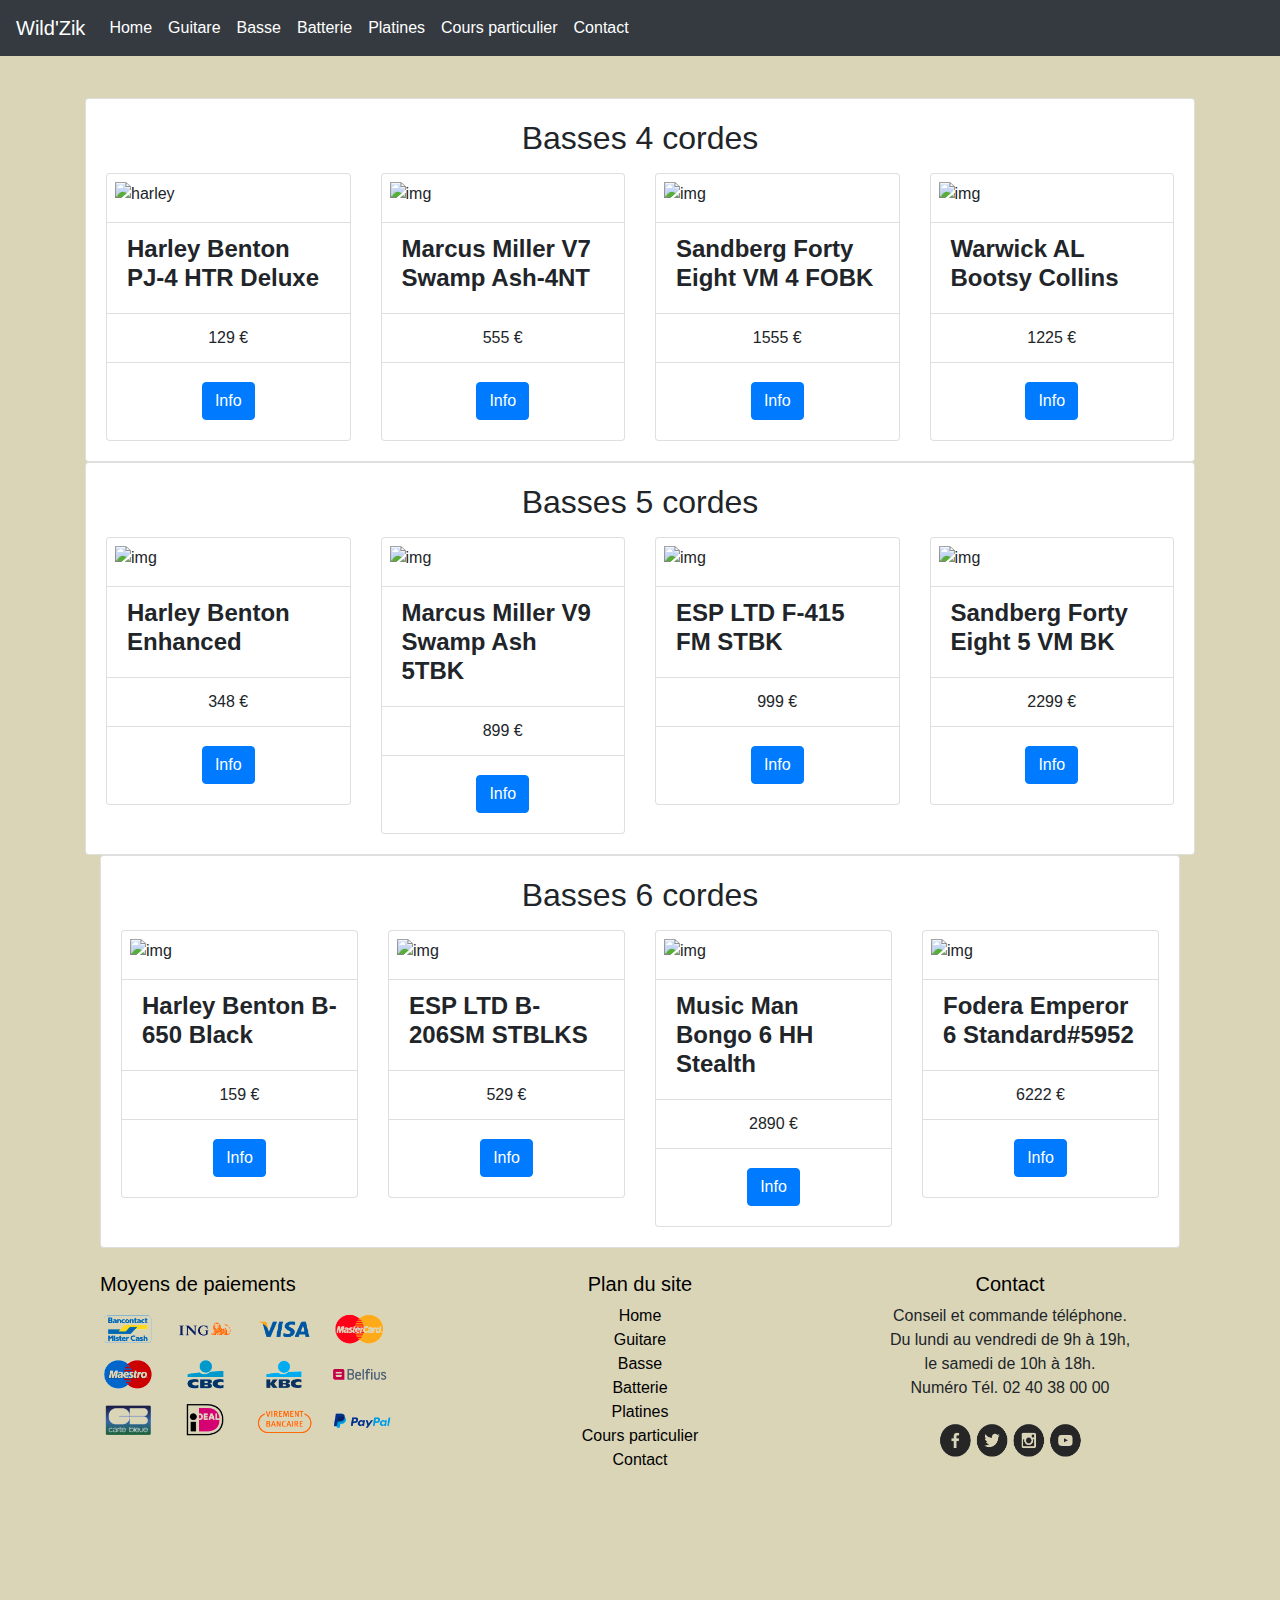
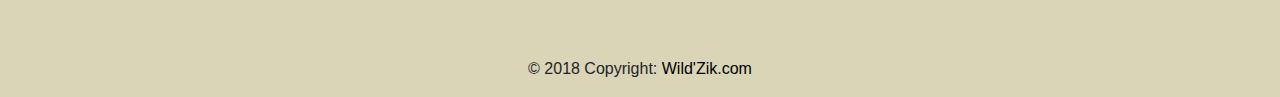
==== commit b120bc59: "change" ====
--- a/bass.html
+++ b/bass.html
@@ -68,63 +68,266 @@
     </nav>
     <div class="espace"></div>
     <div class="container mt-5">
-        <h2>Basses 4 cordes</h2>
-        <div class="row">
-            <div class="col-sm-12 col-md-6 col-lg-3">
-                <div class="card mt-2">
-                    <img class="card-img-top p-2"
-                        src="https://thumbs.static-thomann.de/thumb/thumb150x150/pics/prod/139024.jpg"
-                        data-toggle="modal" data-target="#harley" alt="harley">
-                    <ul class="list-group list-group-flush mt-2">
-                        <li class="list-group-item">
-                            <h4 class="font-weight-bold">Harley Benton PJ-4 HTR Deluxe Series</h4>
-                        </li>
-                        <li class="list-group-item text-center">129 €</li>
-                        <!-- <li class="list-group-item"></li> -->
-                    </ul>
-                    <div class="card-body d-flex justify-content-center">
-                        <button type="button" class="btn btn-primary" data-toggle="modal"
-                            data-target="#harley">Panier</button>
-                        <div class="modal fade" id="harley" tabindex="-1" role="dialog">
-                            <div class="modal-dialog modal-dialog-centered" role="document">
-                                <div class="modal-content">
-                                    <div class="modal-header">
-                                        <h5 class="modal-title" id="exampleModalLongTitle">Harley Benton PJ-4 HTR Deluxe
-                                            Series</h5>
-                                        <button type="button" class="close" data-dismiss="modal" aria-label="Close">
-                                            <span aria-hidden="true">&times;</span>
-                                        </button>
-                                    </div>
-                                    <div class="modal-body">
-                                        <div class="media">
-                                            <img src="https://www.thomann.de/pics/prod/139024.jpg"
-                                                class="align-self-center mr-3" alt="modal">
-                                            <div class="media-body">
-                                                <ul>
-                                                    <li>4 cordes</li>
-                                                    <li>Série Deluxe</li>
-                                                    <li>Corps en aulne</li>
-                                                    <li>Manche vissé en érable</li>
-                                                    <li>Profil du manche: Modern C</li>
-                                                    <li>Touche en Roseacer</li>
-                                                    <li>Repères "points"</li>
-                                                    <li>20 frettes</li>
-                                                    <li>Diapason: 864 mm</li>
-                                                    <li>Largeur au sillet: 42 mm</li>
-                                                    <li>Barre de réglage (Truss Rod) double action</li>
-                                                    <li>Accastillage chromé</li>
-                                                    <li>Mécaniques classiques style PJ</li>
-                                                    <li>Tirant des cordes: 045-105</li>
-                                                    <li>Contrôle volume/tonalité (double potard)</li>
-                                                    <li>Finition: Haute brillance</li>
-                                                    <li>Couleur: Hot Rod Transparent Red</li>
-                                                </ul>
-                                            </div>
-                                        </div>
-                                    </div>
-                                    <div class="modal-footer">
-                                        <p class="prix">129 €</p>
-                                        <button type="button" class="btn btn-primary">Panier</button>
+        <div class="card">
+            <div class="card-body">
+                <h2>Basses 4 cordes</h2>
+                <div class="row">
+                    <div class="col-sm-12 col-md-6 col-lg-3">
+                        <div class="card mt-2">
+                            <img class="card-img-top p-2"
+                                src="https://thumbs.static-thomann.de/thumb/thumb150x150/pics/prod/139024.jpg"
+                                data-toggle="modal" data-target="#harley" alt="harley">
+                            <ul class="list-group list-group-flush mt-2">
+                                <li class="list-group-item">
+                                    <h4 class="font-weight-bold">Harley Benton PJ-4 HTR Deluxe</h4>
+                                </li>
+                                <li class="list-group-item text-center">129 €</li>
+                                <!-- <li class="list-group-item"></li> -->
+                            </ul>
+                            <div class="card-body d-flex justify-content-center">
+                                <button type="button" class="btn btn-primary" data-toggle="modal"
+                                    data-target="#harley">Info</button>
+                                <div class="modal fade" id="harley" tabindex="-1" role="dialog">
+                                    <div class="modal-dialog modal-dialog-centered" role="document">
+                                        <div class="modal-content">
+                                            <div class="modal-header">
+                                                <h5 class="modal-title" id="exampleModalLongTitle">Harley Benton PJ-4
+                                                    HTR Deluxe
+                                                    Series</h5>
+                                                <button type="button" class="close" data-dismiss="modal"
+                                                    aria-label="Close">
+                                                    <span aria-hidden="true">&times;</span>
+                                                </button>
+                                            </div>
+                                            <div class="modal-body">
+                                                <div class="media">
+                                                    <img src="https://www.thomann.de/pics/prod/139024.jpg"
+                                                        class="align-self-center mr-3" alt="modal">
+                                                    <div class="media-body">
+                                                        <ul>
+                                                            <li>4 cordes</li>
+                                                            <li>Série Deluxe</li>
+                                                            <li>Corps en aulne</li>
+                                                            <li>Manche vissé en érable</li>
+                                                            <li>Profil du manche: Modern C</li>
+                                                            <li>Touche en Roseacer</li>
+                                                            <li>Repères "points"</li>
+                                                            <li>20 frettes</li>
+                                                            <li>Diapason: 864 mm</li>
+                                                            <li>Largeur au sillet: 42 mm</li>
+                                                            <li>Barre de réglage (Truss Rod) double action</li>
+                                                            <li>Accastillage chromé</li>
+                                                            <li>Mécaniques classiques style PJ</li>
+                                                            <li>Tirant des cordes: 045-105</li>
+                                                            <li>Contrôle volume/tonalité (double potard)</li>
+                                                            <li>Finition: Haute brillance</li>
+                                                            <li>Couleur: Hot Rod Transparent Red</li>
+                                                        </ul>
+                                                    </div>
+                                                </div>
+                                            </div>
+                                            <div class="modal-footer">
+                                                <p class="prix">129 €</p>
+                                                <button type="button" class="btn btn-primary">Panier</button>
+                                            </div>
+                                        </div>
+                                    </div>
+                                </div>
+                            </div>
+                        </div>
+                    </div>
+                    <div class="col-sm-12 col-md-6 col-lg-3">
+                        <div class="card mt-2">
+                            <img class="card-img-top p-2"
+                                src="https://thumbs.static-thomann.de/thumb/thumb150x150/pics/prod/446264.jpg"
+                                data-toggle="modal" data-target="#Tanglewood " alt="img">
+                            <ul class="list-group list-group-flush mt-2">
+                                <li class="list-group-item">
+                                    <h4 class="font-weight-bold">Marcus Miller V7 Swamp Ash-4NT</h4>
+                                </li>
+                                <li class="list-group-item text-center">555 €</li>
+                                <!-- <li class="list-group-item"></li> -->
+                            </ul>
+
+                            <div class="card-body d-flex justify-content-center">
+                                <button type="button" class="btn btn-primary" data-toggle="modal"
+                                    data-target="#Tanglewood">Info</button>
+                                <div class="modal fade" id="Tanglewood" tabindex="-1" role="dialog">
+                                    <div class="modal-dialog modal-dialog-centered" role="document">
+                                        <div class="modal-content">
+                                            <div class="modal-header">
+                                                <h5 class="modal-title">Marcus Miller V7 Swamp Ash-4
+                                                    NT</h5>
+                                                <button type="button" class="close" data-dismiss="modal"
+                                                    aria-label="Close">
+                                                    <span aria-hidden="true">&times;</span>
+                                                </button>
+                                            </div>
+                                            <div class="modal-body">
+                                                <div class="media">
+                                                    <img src="https://www.thomann.de/pics/prod/446264.jpg"
+                                                        class="align-self-center mr-3" alt="...">
+                                                    <div class="media-body">
+                                                        <ul>
+                                                            <li> 4 cordes</li>
+                                                            <li>Fabriquée par Sire</li>
+                                                            <li>Manche 1 pièce en érable</li>
+                                                            <li>Corps en frêne des marais</li>
+                                                            <li>Profil du manche en C</li>
+                                                            <li>Touche en érable</li>
+                                                            <li>Diapason: 864 mm</li>
+                                                            <li>20 frettes Medium Small</li>
+                                                            <li>Largeur au sillet: 38 mm</li>
+                                                            <li>Sillet en os</li>
+                                                            <li>Commutateur miniature actif/passif</li>
+                                                            <li>Equipée de 2 piles 9V</li>
+                                                            <li>Chevalet Marcus Big Mass</li>
+                                                            <li>Espacement des cordes: 20 mm</li>
+                                                            <li>Contrôle volume/tonalité (double potard)</li>
+                                                            <li>Capots chromés pour les micros inclus dans la livraison
+                                                            </li>
+                                                            <li>Couleur: Naturel</li>
+                                                        </ul>
+                                                    </div>
+                                                </div>
+                                            </div>
+                                            <div class="modal-footer">
+                                                <p class="prix">555 €</p>
+                                                <button type="button" class="btn btn-primary">Panier</button>
+                                            </div>
+                                        </div>
+                                    </div>
+                                </div>
+                            </div>
+                        </div>
+                    </div>
+                    <div class="col-sm-12 col-md-6 col-lg-3">
+                        <div class="card mt-2">
+                            <img class="card-img-top p-2"
+                                src="https://thumbs.static-thomann.de/thumb/thumb150x150/pics/prod/439998.jpg"
+                                data-toggle="modal" data-target="#Guild" alt="img">
+                            <ul class="list-group list-group-flush mt-2">
+                                <li class="list-group-item">
+                                    <h4 class="font-weight-bold">Sandberg Forty Eight VM 4 FOBK</h4>
+                                </li>
+                                <li class="list-group-item text-center">1555 €</li>
+                                <!-- <li class="list-group-item"></li> -->
+                            </ul>
+
+                            <div class="card-body d-flex justify-content-center">
+                                <button type="button" class="btn btn-primary" data-toggle="modal"
+                                    data-target="#Guild">Info</button>
+                                <!-- Modal -->
+                                <div class="modal fade" id="Guild" tabindex="-1" role="dialog">
+                                    <div class="modal-dialog modal-dialog-centered" role="document">
+                                        <div class="modal-content">
+                                            <div class="modal-header">
+                                                <h5 class="modal-title">Sandberg Forty Eight VM 4 FO
+                                                    BK</h5>
+                                                <button type="button" class="close" data-dismiss="modal"
+                                                    aria-label="Close">
+                                                    <span aria-hidden="true">&times;</span>
+                                                </button>
+                                            </div>
+                                            <div class="modal-body">
+                                                <div class="media">
+                                                    <img src="https://www.thomann.de/pics/prod/439998.jpg"
+                                                        class="align-self-center mr-3" alt="...">
+                                                    <div class="media-body">
+                                                        <ul>
+                                                            <li> 4 cordes</li>
+                                                            <li>Corps en frêne</li>
+                                                            <li>Touche en chêne fumé</li>
+                                                            <li>Manche vissé en érable</li>
+                                                            <li>Largeur au sillet: 39,5 mm (1,55")</li>
+                                                            <li>Diapason: 864 mm (34")</li>
+                                                            <li>Rayon de la touche: 356 mm (14")</li>
+                                                            <li>22 frettes</li>
+                                                            <li>1 micro Sandberg Precision (milieu)</li>
+                                                            <li>1 micro Sandberg Humbucker (chevalet)</li>
+                                                            <li>EQ 2 bandes actif/passif</li>
+                                                            <li>Contrôles: Master Volume, Balance, Treble, Bass</li>
+                                                            <li>Accastillage noir</li>
+                                                            <li>Pickguard noir</li>
+                                                            <li>Contrôle volume/tonalité (double potard)</li>
+                                                            <li>Couleur tête/corps: Noir mat</li>
+                                                            <li>Fabriquée en Allemagne</li>
+                                                        </ul>
+                                                    </div>
+                                                </div>
+                                            </div>
+                                            <div class="modal-footer">
+                                                <p class="prix">1555 €</p>
+                                                <button type="button" class="btn btn-primary">Panier</button>
+                                            </div>
+                                        </div>
+                                    </div>
+                                </div>
+                            </div>
+                        </div>
+                    </div>
+                    <div class="col-sm-12 col-md-6 col-lg-3">
+                        <div class="card mt-2">
+                            <img class="card-img-top p-2"
+                                src="https://thumbs.static-thomann.de/thumb/thumb150x150/pics/prod/342593.jpg"
+                                data-toggle="modal" data-target="#Martin" alt="img">
+                            <ul class="list-group list-group-flush mt-2">
+                                <li class="list-group-item">
+                                    <h4 class="font-weight-bold">Warwick AL Bootsy Collins</h4>
+                                </li>
+                                <li class="list-group-item text-center">1225 €</li>
+                                <!-- <li class="list-group-item"></li> -->
+                            </ul>
+
+                            <div class="card-body d-flex justify-content-center">
+                                <button type="button" class="btn btn-primary" data-toggle="modal"
+                                    data-target="#Martin">Info</button>
+                                <!-- Modal -->
+                                <div class="modal fade" id="Martin" tabindex="-1" role="dialog">
+                                    <div class="modal-dialog modal-dialog-centered" role="document">
+                                        <div class="modal-content">
+                                            <div class="modal-header">
+                                                <h5 class="modal-title">Warwick AL Bootsy Collins
+                                                    Spacebass</h5>
+                                                <button type="button" class="close" data-dismiss="modal"
+                                                    aria-label="Close">
+                                                    <span aria-hidden="true">&times;</span>
+                                                </button>
+                                            </div>
+                                            <div class="modal-body">
+                                                <div class="media">
+                                                    <img src="https://www.thomann.de/pics/prod/342593.jpg"
+                                                        class="align-self-center mr-3" alt="...">
+                                                    <div class="media-body">
+                                                        <ul>
+                                                            <li>4 cordes</li>
+                                                            <li>Signature Bootsy Collins</li>
+                                                            <li>Corps en acajou</li>
+                                                            <li>Manche vissé en érable</li>
+                                                            <li>Touche en palissandre</li>
+                                                            <li>Rayon de la touche: 508 mm</li>
+                                                            <li>24 frettes</li>
+                                                            <li>Long Scale</li>
+                                                            <li>Micros actifs MEC J/TJ</li>
+                                                            <li>Electronique active MEC 2 bandes</li>
+                                                            <li>Chevalet 2 pièces Warwick</li>
+                                                            <li>Mécaniques Warwick</li>
+                                                            <li>Strap Locks Warwick</li>
+                                                            <li>Electronique Marcus Heritage-3 avec contrôle de
+                                                                fréquence médium
+                                                            </li>
+                                                            <li>Accastillage chromé</li>
+                                                            <li>Cordes Warwick Red Label 045-105</li>
+                                                            <li>Couleur: Special Purple Bootsy Finish</li>
+                                                        </ul>
+                                                    </div>
+                                                </div>
+                                            </div>
+                                            <div class="modal-footer">
+                                                <p class="prix">1225 €</p>
+                                                <button type="button" class="btn btn-primary">Panier</button>
+                                            </div>
+                                        </div>
                                     </div>
                                 </div>
                             </div>
@@ -132,262 +335,270 @@
                     </div>
                 </div>
             </div>
-            <div class="col-sm-12 col-md-6 col-lg-3">
-                <div class="card mt-2">
-                    <img class="card-img-top p-2"
-                        src="https://thumbs.static-thomann.de/thumb/thumb150x150/pics/prod/446264.jpg"
-                        data-toggle="modal" data-target="#Tanglewood " alt="img">
-                    <ul class="list-group list-group-flush mt-2">
-                        <li class="list-group-item">
-                            <h4 class="font-weight-bold">Marcus Miller V7 Swamp Ash-4NT</h4>
-                        </li>
-                        <li class="list-group-item text-center">555 €</li>
-                        <!-- <li class="list-group-item"></li> -->
-                    </ul>
-
-                    <div class="card-body d-flex justify-content-center">
-                        <button type="button" class="btn btn-primary" data-toggle="modal"
-                            data-target="#Tanglewood">Panier</button>
-                        <div class="modal fade" id="Tanglewood" tabindex="-1" role="dialog">
-                            <div class="modal-dialog modal-dialog-centered" role="document">
-                                <div class="modal-content">
-                                    <div class="modal-header">
-                                        <h5 class="modal-title">Marcus Miller V7 Swamp Ash-4
-                                            NT</h5>
-                                        <button type="button" class="close" data-dismiss="modal" aria-label="Close">
-                                            <span aria-hidden="true">&times;</span>
-                                        </button>
-                                    </div>
-                                    <div class="modal-body">
-                                        <div class="media">
-                                            <img src="https://www.thomann.de/pics/prod/446264.jpg"
-                                                class="align-self-center mr-3" alt="...">
-                                            <div class="media-body">
-                                                <ul>
-                                                    <li> 4 cordes</li>
-                                                    <li>Fabriquée par Sire</li>
-                                                    <li>Manche 1 pièce en érable</li>
-                                                    <li>Corps en frêne des marais</li>
-                                                    <li>Profil du manche en C</li>
-                                                    <li>Touche en érable</li>
-                                                    <li>Diapason: 864 mm</li>
-                                                    <li>20 frettes Medium Small</li>
-                                                    <li>Largeur au sillet: 38 mm</li>
-                                                    <li>Sillet en os</li>
-                                                    <li>Commutateur miniature actif/passif</li>
-                                                    <li>Equipée de 2 piles 9V</li>
-                                                    <li>Chevalet Marcus Big Mass</li>
-                                                    <li>Espacement des cordes: 20 mm</li>
-                                                    <li>Contrôle volume/tonalité (double potard)</li>
-                                                    <li>Capots chromés pour les micros inclus dans la livraison</li>
-                                                    <li>Couleur: Naturel</li>
-                                                </ul>
-                                            </div>
-                                        </div>
-                                    </div>
-                                    <div class="modal-footer">
-                                        <p class="prix">555 €</p>
-                                        <button type="button" class="btn btn-primary">Panier</button>
-                                    </div>
-                                </div>
-                            </div>
-                        </div>
-                    </div>
-                </div>
-            </div>
-            <div class="col-sm-12 col-md-6 col-lg-3">
-                <div class="card mt-2">
-                    <img class="card-img-top p-2"
-                        src="https://thumbs.static-thomann.de/thumb/thumb150x150/pics/prod/439998.jpg"
-                        data-toggle="modal" data-target="#Guild" alt="img">
-                    <ul class="list-group list-group-flush mt-2">
-                        <li class="list-group-item">
-                            <h4 class="font-weight-bold">Sandberg Forty Eight VM 4 FOBK</h4>
-                        </li>
-                        <li class="list-group-item text-center">1555 €</li>
-                        <!-- <li class="list-group-item"></li> -->
-                    </ul>
-
-                    <div class="card-body d-flex justify-content-center">
-                        <button type="button" class="btn btn-primary" data-toggle="modal"
-                            data-target="#Guild">Panier</button>
-                        <!-- Modal -->
-                        <div class="modal fade" id="Guild" tabindex="-1" role="dialog">
-                            <div class="modal-dialog modal-dialog-centered" role="document">
-                                <div class="modal-content">
-                                    <div class="modal-header">
-                                        <h5 class="modal-title">Sandberg Forty Eight VM 4 FO
-                                            BK</h5>
-                                        <button type="button" class="close" data-dismiss="modal" aria-label="Close">
-                                            <span aria-hidden="true">&times;</span>
-                                        </button>
-                                    </div>
-                                    <div class="modal-body">
-                                        <div class="media">
-                                            <img src="https://www.thomann.de/pics/prod/439998.jpg"
-                                                class="align-self-center mr-3" alt="...">
-                                            <div class="media-body">
-                                                <ul>
-                                                    <li> 4 cordes</li>
-                                                    <li>Corps en frêne</li>
-                                                    <li>Touche en chêne fumé</li>
-                                                    <li>Manche vissé en érable</li>
-                                                    <li>Largeur au sillet: 39,5 mm (1,55")</li>
-                                                    <li>Diapason: 864 mm (34")</li>
-                                                    <li>Rayon de la touche: 356 mm (14")</li>
-                                                    <li>22 frettes</li>
-                                                    <li>1 micro Sandberg Precision (milieu)</li>
-                                                    <li>1 micro Sandberg Humbucker (chevalet)</li>
-                                                    <li>EQ 2 bandes actif/passif</li>
-                                                    <li>Contrôles: Master Volume, Balance, Treble, Bass</li>
-                                                    <li>Accastillage noir</li>
-                                                    <li>Pickguard noir</li>
-                                                    <li>Contrôle volume/tonalité (double potard)</li>
-                                                    <li>Couleur tête/corps: Noir mat</li>
-                                                    <li>Fabriquée en Allemagne</li>
-                                                </ul>
-                                            </div>
-                                        </div>
-                                    </div>
-                                    <div class="modal-footer">
-                                        <p class="prix">1555 €</p>
-                                        <button type="button" class="btn btn-primary">Panier</button>
-                                    </div>
-                                </div>
-                            </div>
-                        </div>
-                    </div>
-                </div>
-            </div>
-            <div class="col-sm-12 col-md-6 col-lg-3">
-                <div class="card mt-2">
-                    <img class="card-img-top p-2"
-                        src="https://thumbs.static-thomann.de/thumb/thumb150x150/pics/prod/342593.jpg"
-                        data-toggle="modal" data-target="#Martin" alt="img">
-                    <ul class="list-group list-group-flush mt-2">
-                        <li class="list-group-item">
-                            <h4 class="font-weight-bold">Warwick AL Bootsy Collins Spacebass</h4>
-                        </li>
-                        <li class="list-group-item text-center">1225 €</li>
-                        <!-- <li class="list-group-item"></li> -->
-                    </ul>
-
-                    <div class="card-body d-flex justify-content-center">
-                        <button type="button" class="btn btn-primary" data-toggle="modal"
-                            data-target="#Martin">Panier</button>
-                        <!-- Modal -->
-                        <div class="modal fade" id="Martin" tabindex="-1" role="dialog">
-                            <div class="modal-dialog modal-dialog-centered" role="document">
-                                <div class="modal-content">
-                                    <div class="modal-header">
-                                        <h5 class="modal-title">Warwick AL Bootsy Collins
-                                            Spacebass</h5>
-                                        <button type="button" class="close" data-dismiss="modal" aria-label="Close">
-                                            <span aria-hidden="true">&times;</span>
-                                        </button>
-                                    </div>
-                                    <div class="modal-body">
-                                        <div class="media">
-                                            <img src="https://www.thomann.de/pics/prod/342593.jpg"
-                                                class="align-self-center mr-3" alt="...">
-                                            <div class="media-body">
-                                                <ul>
-                                                    <li>4 cordes</li>
-                                                    <li>Signature Bootsy Collins</li>
-                                                    <li>Corps en acajou</li>
-                                                    <li>Manche vissé en érable</li>
-                                                    <li>Touche en palissandre</li>
-                                                    <li>Rayon de la touche: 508 mm</li>
-                                                    <li>24 frettes</li>
-                                                    <li>Long Scale</li>
-                                                    <li>Micros actifs MEC J/TJ</li>
-                                                    <li>Electronique active MEC 2 bandes</li>
-                                                    <li>Chevalet 2 pièces Warwick</li>
-                                                    <li>Mécaniques Warwick</li>
-                                                    <li>Strap Locks Warwick</li>
-                                                    <li>Electronique Marcus Heritage-3 avec contrôle de fréquence médium
-                                                    </li>
-                                                    <li>Accastillage chromé</li>
-                                                    <li>Cordes Warwick Red Label 045-105</li>
-                                                    <li>Couleur: Special Purple Bootsy Finish</li>
-                                                </ul>
-                                            </div>
-                                        </div>
-                                    </div>
-                                    <div class="modal-footer">
-                                        <p class="prix">1225 €</p>
-                                        <button type="button" class="btn btn-primary">Panier</button>
-                                    </div>
-                                </div>
-                            </div>
-                        </div>
-                    </div>
-                </div>
-            </div>
-
         </div>
     </div>
     <div class="container">
-        <h2>Basses 5 cordes</h2>
-        <div class="row">
-            <div class="col-sm-12 col-md-6 col-lg-3">
-                <div class="card mt-2">
-                    <img class="card-img-top p-2"
-                        src="https://thumbs.static-thomann.de/thumb/thumb150x150/pics/prod/443506.jpg"
-                        data-toggle="modal" data-target="#exampleModalCenter" alt="img">
-                    <ul class="list-group list-group-flush mt-2">
-                        <li class="list-group-item">
-                            <h4 class="font-weight-bold">Harley Benton Enhanced MP-5MN</h4>
-                        </li>
-                        <li class="list-group-item text-center">348 €</li>
-                        <!-- <li class="list-group-item"></li> -->
-                    </ul>
-
-                    <div class="card-body d-flex justify-content-center">
-                        <button type="button" class="btn btn-primary" data-toggle="modal"
-                            data-target="#exampleModalCenter">Panier</button>
-
-                        <!-- Modal -->
-                        <div class="modal fade" id="exampleModalCenter" tabindex="-1" role="dialog">
-                            <div class="modal-dialog modal-dialog-centered" role="document">
-                                <div class="modal-content">
-                                    <div class="modal-header">
-                                        <h5 class="modal-title">Harley Benton Enhanced MP-5MN
-                                        </h5>
-                                        <button type="button" class="close" data-dismiss="modal" aria-label="Close">
-                                            <span aria-hidden="true">&times;</span>
-                                        </button>
-                                    </div>
-                                    <div class="modal-body">
-                                        <div class="media">
-                                            <img src="https://www.thomann.de/pics/prod/443506.jpg"
-                                                class="align-self-center mr-3" alt="...">
-                                            <div class="media-body">
-                                                <ul>
-                                                    <li> 5 cordes</li>
-                                                    <li>Corps en frêne des marais</li>
-                                                    <li>Manche vissé 6 fois en érable dur canadien</li>
-                                                    <li>Forme PB</li>
-                                                    <li>Série Pro</li>
-                                                    <li>Profil du manche: Modern "C"</li>
-                                                    <li>Corps ergonomique en frêne des marais</li>
-                                                    <li>Touche en érable dur canadien</li>
-                                                    <li>Repères blocs</li>
-                                                    <li>22 frettes Medium en acier inoxydable</li>
-                                                    <li>Sillet Black Tusq XL</li>
-                                                    <li>Largeur au sillet: 46 mm (1,81")</li>
-                                                    <li>Pickguard 3 plis noir/blanc/noir</li>
-                                                    <li>EQ 2 bandes actif/passif Roswell GMA2</li>
-                                                    <li>Contrôles: Volume (Push/Pull), Balance, Treble, Bass</li>
-                                                    <li>Mécaniques WSC JB45</li>
-                                                    <li>Couleur tête/corps: Naturel mat</li>
-                                                </ul>
-                                            </div>
-                                        </div>
-                                    </div>
-                                    <div class="modal-footer">
-                                        <p class="prix">348 €</p>
-                                        <button type="button" class="btn btn-primary">Panier</button>
+        <div class="card">
+            <div class="card-body">
+                <h2>Basses 5 cordes</h2>
+                <div class="row">
+                    <div class="col-sm-12 col-md-6 col-lg-3">
+                        <div class="card mt-2">
+                            <img class="card-img-top p-2"
+                                src="https://thumbs.static-thomann.de/thumb/thumb150x150/pics/prod/443506.jpg"
+                                data-toggle="modal" data-target="#exampleModalCenter" alt="img">
+                            <ul class="list-group list-group-flush mt-2">
+                                <li class="list-group-item">
+                                    <h4 class="font-weight-bold">Harley Benton Enhanced</h4>
+                                </li>
+                                <li class="list-group-item text-center">348 €</li>
+                                <!-- <li class="list-group-item"></li> -->
+                            </ul>
+
+                            <div class="card-body d-flex justify-content-center">
+                                <button type="button" class="btn btn-primary" data-toggle="modal"
+                                    data-target="#exampleModalCenter">Info</button>
+
+                                <!-- Modal -->
+                                <div class="modal fade" id="exampleModalCenter" tabindex="-1" role="dialog">
+                                    <div class="modal-dialog modal-dialog-centered" role="document">
+                                        <div class="modal-content">
+                                            <div class="modal-header">
+                                                <h5 class="modal-title">Harley Benton Enhanced MP-5MN
+                                                </h5>
+                                                <button type="button" class="close" data-dismiss="modal"
+                                                    aria-label="Close">
+                                                    <span aria-hidden="true">&times;</span>
+                                                </button>
+                                            </div>
+                                            <div class="modal-body">
+                                                <div class="media">
+                                                    <img src="https://www.thomann.de/pics/prod/443506.jpg"
+                                                        class="align-self-center mr-3" alt="...">
+                                                    <div class="media-body">
+                                                        <ul>
+                                                            <li> 5 cordes</li>
+                                                            <li>Corps en frêne des marais</li>
+                                                            <li>Manche vissé 6 fois en érable dur canadien</li>
+                                                            <li>Forme PB</li>
+                                                            <li>Série Pro</li>
+                                                            <li>Profil du manche: Modern "C"</li>
+                                                            <li>Corps ergonomique en frêne des marais</li>
+                                                            <li>Touche en érable dur canadien</li>
+                                                            <li>Repères blocs</li>
+                                                            <li>22 frettes Medium en acier inoxydable</li>
+                                                            <li>Sillet Black Tusq XL</li>
+                                                            <li>Largeur au sillet: 46 mm (1,81")</li>
+                                                            <li>Pickguard 3 plis noir/blanc/noir</li>
+                                                            <li>EQ 2 bandes actif/passif Roswell GMA2</li>
+                                                            <li>Contrôles: Volume (Push/Pull), Balance, Treble,
+                                                                Bass</li>
+                                                            <li>Mécaniques WSC JB45</li>
+                                                            <li>Couleur tête/corps: Naturel mat</li>
+                                                        </ul>
+                                                    </div>
+                                                </div>
+                                            </div>
+                                            <div class="modal-footer">
+                                                <p class="prix">348 €</p>
+                                                <button type="button" class="btn btn-primary">Panier</button>
+                                            </div>
+                                        </div>
+                                    </div>
+                                </div>
+                            </div>
+                        </div>
+                    </div>
+                    <div class="col-sm-12 col-md-6 col-lg-3">
+                        <div class="card mt-2">
+                            <img class="card-img-top p-2"
+                                src="https://thumbs.static-thomann.de/thumb/thumb150x150/pics/prod/446118.jpg"
+                                data-toggle="modal" data-target="#Epiphonmodal" alt="img">
+                            <ul class="list-group list-group-flush mt-2">
+                                <li class="list-group-item">
+                                    <h4 class="font-weight-bold">Marcus Miller V9 Swamp Ash 5TBK</h4>
+                                </li>
+                                <li class="list-group-item text-center">899 €</li>
+                                <!-- <li class="list-group-item"></li> -->
+                            </ul>
+
+                            <div class="card-body d-flex justify-content-center">
+                                <button type="button" class="btn btn-primary" data-toggle="modal"
+                                    data-target="#Epiphonmodal">Info</button>
+                                <!-- Modal -->
+                                <div class="modal fade" id="Epiphonmodal" tabindex="-1" role="dialog">
+                                    <div class="modal-dialog modal-dialog-centered" role="document">
+                                        <div class="modal-content">
+                                            <div class="modal-header">
+                                                <h5 class="modal-title">Marcus Miller V9 Swamp Ash 5
+                                                    TBK</h5>
+                                                <button type="button" class="close" data-dismiss="modal"
+                                                    aria-label="Close">
+                                                    <span aria-hidden="true">&times;</span>
+                                                </button>
+                                            </div>
+                                            <div class="modal-body">
+                                                <div class="media">
+                                                    <img src="https://www.thomann.de/pics/prod/446118.jpg"
+                                                        class="align-self-center mr-3" alt="...">
+                                                    <div class="media-body">
+                                                        <ul>
+                                                            <li> 5 cordes</li>
+                                                            <li>Corps en frêne des marais</li>
+                                                            <li>Table en érable moucheté</li>
+                                                            <li>Manche vissé en érable</li>
+                                                            <li>Profil du manche en C</li>
+                                                            <li>Touche en ébène</li>
+                                                            <li>Repères blocs Perloïd blanc</li>
+                                                            <li>20 frettes Medium Small</li>
+                                                            <li>Sillet en os</li>
+                                                            <li>Largeur au sillet: 45 mm</li>
+                                                            <li>Diapason: 863,6 mm (34")</li>
+                                                            <li>Rayon de la touche: 184,2 mm (7,25")</li>
+                                                            <li>2 micros Marcus Super Jazz</li>
+                                                            <li>Electronique Marcus Heritage-3 avec contrôle de
+                                                                fréquence médium
+                                                            </li>
+                                                            <li>Contrôle volume/tonalité (double potard)</li>
+                                                            <li>Chevalet Heavy Mass Standard</li>
+                                                            <li>Couleur: Transparent Black Satin</li>
+                                                        </ul>
+                                                    </div>
+                                                </div>
+                                            </div>
+                                            <div class="modal-footer">
+                                                <p class="prix">899 €</p>
+                                                <button type="button" class="btn btn-primary">Panier</button>
+                                            </div>
+                                        </div>
+                                    </div>
+                                </div>
+                            </div>
+                        </div>
+                    </div>
+                    <div class="col-sm-12 col-md-6 col-lg-3">
+                        <div class="card mt-2">
+                            <img class="card-img-top p-2"
+                                src="https://thumbs.static-thomann.de/thumb/thumb150x150/pics/prod/243548.jpg"
+                                data-toggle="modal" data-target="#GuildStarfire" alt="img">
+                            <ul class="list-group list-group-flush mt-2">
+                                <li class="list-group-item">
+                                    <h4 class="font-weight-bold">ESP LTD F-415 FM STBK</h4>
+                                </li>
+                                <li class="list-group-item text-center">999 €</li>
+                                <!-- <li class="list-group-item"></li> -->
+                            </ul>
+
+                            <div class="card-body d-flex justify-content-center">
+                                <button type="button" class="btn btn-primary" data-toggle="modal"
+                                    data-target="#GuildStarfire">Info</button>
+                                <!-- Modal -->
+                                <div class="modal fade" id="GuildStarfire" tabindex="-1" role="dialog">
+                                    <div class="modal-dialog modal-dialog-centered" role="document">
+                                        <div class="modal-content">
+                                            <div class="modal-header">
+                                                <h5 class="modal-title"> ESP LTD F-415 FM STBK </h5>
+                                                <button type="button" class="close" data-dismiss="modal"
+                                                    aria-label="Close">
+                                                    <span aria-hidden="true">&times;</span>
+                                                </button>
+                                            </div>
+                                            <div class="modal-body">
+                                                <div class="media">
+                                                    <img src="https://www.thomann.de/pics/prod/243548.jpg"
+                                                        class="align-self-center mr-3" alt="...">
+                                                    <div class="media-body">
+                                                        <ul>
+                                                            <li> 5 cordes</li>
+                                                            <li>Corps en acajou</li>
+                                                            <li>Table en érable flammé</li>
+                                                            <li>Manche traversant 5 pièces en érable/palissandre
+                                                                (Dalbergia
+                                                                latifolia)</li>
+                                                            <li>Touche en pau ferro</li>
+                                                            <li>24 frettes Extra Jumbo</li>
+                                                            <li>Diapason: 889 mm</li>
+                                                            <li>Largeur au sillet: 47 mm</li>
+                                                            <li>Repères "points"</li>
+                                                            <li>Accastillage noir nickel</li>
+                                                            <li>Mécaniques Grover</li>
+                                                            <li>2 micros actifs EMG 40 DC</li>
+                                                            <li>EQ actif 3 bandes EMG B64</li>
+                                                            <li>Couleur: See Thru Black</li>
+                                                            <li>Etui adapté optionnel non-fourni (N° d'article
+                                                                122214)</li>
+                                                        </ul>
+                                                    </div>
+                                                </div>
+                                            </div>
+                                            <div class="modal-footer">
+                                                <p class="prix">999 € </p>
+                                                <button type="button" class="btn btn-primary">Panier</button>
+                                            </div>
+                                        </div>
+                                    </div>
+                                </div>
+                            </div>
+                        </div>
+                    </div>
+                    <div class="col-sm-12 col-md-6 col-lg-3">
+                        <div class="card mt-2">
+                            <img class="card-img-top p-2"
+                                src="https://thumbs.static-thomann.de/thumb/thumb150x150/pics/prod/368589.jpg"
+                                data-toggle="modal" data-target="#Sandberg" alt="img">
+                            <ul class="list-group list-group-flush mt-2">
+                                <li class="list-group-item">
+                                    <h4 class="font-weight-bold">Sandberg Forty Eight 5 VM BK</h4>
+                                </li>
+                                <li class="list-group-item text-center">2299 €</li>
+                                <!-- <li class="list-group-item"></li> -->
+                            </ul>
+
+                            <div class="card-body d-flex justify-content-center">
+                                <button type="button" class="btn btn-primary" data-toggle="modal"
+                                    data-target="#Sandberg">Info</button>
+                                <!-- Modal -->
+                                <div class="modal fade" id="Sandberg" tabindex="-1" role="dialog">
+                                    <div class="modal-dialog modal-dialog-centered" role="document">
+                                        <div class="modal-content">
+                                            <div class="modal-header">
+                                                <h5 class="modal-title"> Sandberg Forty Eight 5 VM BK
+                                                </h5>
+                                                <button type="button" class="close" data-dismiss="modal"
+                                                    aria-label="Close">
+                                                    <span aria-hidden="true">&times;</span>
+                                                </button>
+                                            </div>
+                                            <div class="modal-body">
+                                                <div class="media">
+                                                    <img src="https://www.thomann.de/pics/prod/368589.jpg"
+                                                        class="align-self-center mr-3" alt="...">
+                                                    <div class="media-body">
+                                                        <ul>
+                                                            <li> 5 cordes</li>
+                                                            <li>Corps en aulne thermoe</li>
+                                                            <li>Manche en érable vissé 6 fois</li>
+                                                            <li>Long Scale</li>
+                                                            <li>Touche en palissandre (Dalbergia latifolia)</li>
+                                                            <li>22 frettes</li>
+                                                            <li>1 micro splitté Sandberg</li>
+                                                            <li>1 micro double bobinage Sandberg Power</li>
+                                                            <li>Boîtiers des micros en métal</li>
+                                                            <li>1 réglage de volume</li>
+                                                            <li>1 réglage de balance</li>
+                                                            <li>EQ 2 bandes Sandberg</li>
+                                                            <li>Accastillage Sandberg</li>
+                                                            <li>Couleur tête/corps: Noir avec bandes blanches
+                                                            </li>
+                                                        </ul>
+                                                    </div>
+                                                </div>
+                                            </div>
+                                            <div class="modal-footer">
+                                                <p class="prix">2299 €</p>
+                                                <button type="button" class="btn btn-primary">Panier</button>
+                                            </div>
+                                        </div>
                                     </div>
                                 </div>
                             </div>
@@ -395,586 +606,407 @@
                     </div>
                 </div>
             </div>
-            <div class="col-sm-12 col-md-6 col-lg-3">
-                <div class="card mt-2">
-                    <img class="card-img-top p-2"
-                        src="https://thumbs.static-thomann.de/thumb/thumb150x150/pics/prod/446118.jpg"
-                        data-toggle="modal" data-target="#Epiphonmodal" alt="img">
-                    <ul class="list-group list-group-flush mt-2">
-                        <li class="list-group-item">
-                            <h4 class="font-weight-bold">Marcus Miller V9 Swamp Ash 5TBK</h4>
-                        </li>
-                        <li class="list-group-item text-center">899 €</li>
-                        <!-- <li class="list-group-item"></li> -->
-                    </ul>
-
-                    <div class="card-body d-flex justify-content-center">
-                        <button type="button" class="btn btn-primary" data-toggle="modal"
-                            data-target="#Epiphonmodal">Panier</button>
-                        <!-- Modal -->
-                        <div class="modal fade" id="Epiphonmodal" tabindex="-1" role="dialog">
-                            <div class="modal-dialog modal-dialog-centered" role="document">
-                                <div class="modal-content">
-                                    <div class="modal-header">
-                                        <h5 class="modal-title">Marcus Miller V9 Swamp Ash 5
-                                            TBK</h5>
-                                        <button type="button" class="close" data-dismiss="modal" aria-label="Close">
-                                            <span aria-hidden="true">&times;</span>
-                                        </button>
-                                    </div>
-                                    <div class="modal-body">
-                                        <div class="media">
-                                            <img src="https://www.thomann.de/pics/prod/446118.jpg"
-                                                class="align-self-center mr-3" alt="...">
-                                            <div class="media-body">
-                                                <ul>
-                                                    <li> 5 cordes</li>
-                                                    <li>Corps en frêne des marais</li>
-                                                    <li>Table en érable moucheté</li>
-                                                    <li>Manche vissé en érable</li>
-                                                    <li>Profil du manche en C</li>
-                                                    <li>Touche en ébène</li>
-                                                    <li>Repères blocs Perloïd blanc</li>
-                                                    <li>20 frettes Medium Small</li>
-                                                    <li>Sillet en os</li>
-                                                    <li>Largeur au sillet: 45 mm</li>
-                                                    <li>Diapason: 863,6 mm (34")</li>
-                                                    <li>Rayon de la touche: 184,2 mm (7,25")</li>
-                                                    <li>2 micros Marcus Super Jazz</li>
-                                                    <li>Electronique Marcus Heritage-3 avec contrôle de fréquence médium
-                                                    </li>
-                                                    <li>Contrôle volume/tonalité (double potard)</li>
-                                                    <li>Chevalet Heavy Mass Standard</li>
-                                                    <li>Couleur: Transparent Black Satin</li>
-                                                </ul>
-                                            </div>
-                                        </div>
-                                    </div>
-                                    <div class="modal-footer">
-                                        <p class="prix">899 €</p>
-                                        <button type="button" class="btn btn-primary">Panier</button>
-                                    </div>
-                                </div>
-                            </div>
-                        </div>
+        </div>
+        <div class="container">
+            <div class="card">
+                <div class="card-body">
+
+                    <h2>Basses 6 cordes</h2>
+                    <div class="row">
+                        <div class="col-sm-12 col-md-6 col-lg-3">
+                            <div class="card mt-2">
+                                <img class="card-img-top p-2"
+                                    src="https://thumbs.static-thomann.de/thumb/thumb150x150/pics/prod/317321.jpg"
+                                    data-toggle="modal" data-target="#Squier" alt="img">
+                                <ul class="list-group list-group-flush mt-2">
+                                    <li class="list-group-item">
+                                        <h4 class="font-weight-bold">Harley Benton B-650 Black</h4>
+                                    </li>
+                                    <li class="list-group-item text-center">159 €</li>
+                                    <!-- <li class="list-group-item"></li> -->
+                                </ul>
+
+                                <div class="card-body d-flex justify-content-center">
+                                    <button type="button" class="btn btn-primary" data-toggle="modal"
+                                        data-target="#Squier">Info</button>
+                                    <!-- Modal -->
+                                    <div class="modal fade" id="Squier" tabindex="-1" role="dialog">
+                                        <div class="modal-dialog modal-dialog-centered" role="document">
+                                            <div class="modal-content">
+                                                <div class="modal-header">
+                                                    <h5 class="modal-title">Harley Benton B-650 Black
+                                                    </h5>
+                                                    <button type="button" class="close" data-dismiss="modal"
+                                                        aria-label="Close">
+                                                        <span aria-hidden="true">&times;</span>
+                                                    </button>
+                                                </div>
+                                                <div class="modal-body">
+                                                    <div class="media">
+                                                        <img src="https://images.static-thomann.de/pics/prod/317321.jpg"
+                                                            class="align-self-center mr-3" alt="...">
+                                                        <div class="media-body">
+                                                            <ul>
+                                                                <li> 6 cordes</li>
+                                                                <li>Série Progressive</li>
+                                                                <li>Corps en aulne</li>
+                                                                <li>Manche vissé en érable canadien</li>
+                                                                <li>Profil du manche: Modern D</li>
+                                                                <li>Touche en noyer noir</li>
+                                                                <li>Repères "Tai-Chi"</li>
+                                                                <li>24 frettes</li>
+                                                                <li>2 barres de réglage (Truss Rod) double action
+                                                                </li>
+                                                                <li>2 micros double bobinage</li>
+                                                                <li>Préamplificateur actif</li>
+                                                                <li>Accastillage noir</li>
+                                                                <li>EQ 3 bandes</li>
+                                                                <li>Mécaniques moulées sous pression</li>
+                                                                <li>Espacement des cordes: 16 mm (0,62")</li>
+                                                                <li>Cordes traversantes</li>
+                                                                <li>Tirant des cordes: 032 - 130</li>
+                                                                <li>Finition: Haute brillance</li>
+                                                                <li>Couleur: Noir</li>
+                                                            </ul>
+                                                        </div>
+                                                    </div>
+                                                </div>
+                                                <div class="modal-footer">
+                                                    <p class="prix">159 €</p>
+                                                    <button type="button" class="btn btn-primary">Panier</button>
+                                                </div>
+                                            </div>
+                                        </div>
+                                    </div>
+                                </div>
+                            </div>
+                        </div>
+                        <div class="col-sm-12 col-md-6 col-lg-3">
+                            <div class="card mt-2">
+                                <img class="card-img-top p-2"
+                                    src="https://thumbs.static-thomann.de/thumb/thumb150x150/pics/prod/385512.jpg"
+                                    data-toggle="modal" data-target="#Player" alt="img">
+                                <ul class="list-group list-group-flush mt-2">
+                                    <li class="list-group-item">
+                                        <h4 class="font-weight-bold">ESP LTD B-206SM STBLKS</h4>
+                                    </li>
+                                    <li class="list-group-item text-center">529 €</li>
+                                    <!-- <li class="list-group-item"></li> -->
+                                </ul>
+
+                                <div class="card-body d-flex justify-content-center">
+                                    <button type="button" class="btn btn-primary" data-toggle="modal"
+                                        data-target="#Player">Info</button>
+                                    <!-- Modal -->
+                                    <div class="modal fade" id="Player" tabindex="-1" role="dialog">
+                                        <div class="modal-dialog modal-dialog-centered" role="document">
+                                            <div class="modal-content">
+                                                <div class="modal-header">
+                                                    <h5 class="modal-title">ESP LTD B-206SM STBLKS</h5>
+                                                    <button type="button" class="close" data-dismiss="modal"
+                                                        aria-label="Close">
+                                                        <span aria-hidden="true">&times;</span>
+                                                    </button>
+                                                </div>
+                                                <div class="modal-body">
+                                                    <div class="media">
+                                                        <img src="https://images.static-thomann.de/pics/prod/385512.jpg"
+                                                            class="align-self-center mr-3" alt="...">
+                                                        <div class="media-body">
+                                                            <ul>
+                                                                <li> 6 cordes</li>
+                                                                <li>Corps en frêne</li>
+                                                                <li>Manche vissé 5 pièces en érable/jatoba</li>
+                                                                <li>Touche en jatoba torréfié</li>
+                                                                <li>Profil du manche: U mince large</li>
+                                                                <li>Diapason: 889 mm</li>
+                                                                <li>Largeur au sillet: 54 mm</li>
+                                                                <li>24 frettes Extra Jumbo</li>
+                                                                <li>1 micro double double boninage ESP Designed
+                                                                    SB-6N</li>
+                                                                <li>1 micro double double boninage ESP Designed
+                                                                    SB-6B</li>
+                                                                <li>1 réglage de volume</li>
+                                                                <li>1 réglage de balance</li>
+                                                                <li>EQ 3 bandes</li>
+                                                                <li>Electronique active</li>
+                                                                <li>Chevalet LTD DB-6</li>
+                                                                <li>Cordes traversantes</li>
+                                                                <li>Accastillage nickel noir</li>
+                                                                <li>Mécaniques LTD</li>
+                                                                <li>Couleur: See Thru Black Satin</li>
+                                                            </ul>
+                                                        </div>
+                                                    </div>
+                                                </div>
+                                                <div class="modal-footer">
+                                                    <p class="prix">529 €</p>
+                                                    <button type="button" class="btn btn-primary">Panier</button>
+                                                </div>
+                                            </div>
+                                        </div>
+                                    </div>
+                                </div>
+                            </div>
+                        </div>
+                        <div class="col-sm-12 col-md-6 col-lg-3">
+                            <div class="card mt-2">
+                                <img class="card-img-top p-2"
+                                    src="https://thumbs.static-thomann.de/thumb/thumb150x150/pics/prod/247481.jpg"
+                                    data-toggle="modal" data-target="#LesPaul" alt="img">
+                                <ul class="list-group list-group-flush mt-2">
+                                    <li class="list-group-item">
+                                        <h4 class="font-weight-bold">Music Man Bongo 6 HH Stealth</h4>
+                                    </li>
+                                    <li class="list-group-item text-center">2890 €</li>
+                                    <!-- <li class="list-group-item"></li> -->
+                                </ul>
+
+                                <div class="card-body d-flex justify-content-center">
+                                    <button type="button" class="btn btn-primary" data-toggle="modal"
+                                        data-target="#LesPaul">Info</button>
+                                    <!-- Modal -->
+                                    <div class="modal fade" id="LesPaul" tabindex="-1" role="dialog">
+                                        <div class="modal-dialog modal-dialog-centered" role="document">
+                                            <div class="modal-content">
+                                                <div class="modal-header">
+                                                    <h5 class="modal-title">Music Man Bongo 6 HH Stealth
+                                                        Black</h5>
+                                                    <button type="button" class="close" data-dismiss="modal"
+                                                        aria-label="Close">
+                                                        <span aria-hidden="true">&times;</span>
+                                                    </button>
+                                                </div>
+                                                <div class="modal-body">
+                                                    <div class="media">
+                                                        <img src="https://www.thomann.de/pics/prod/247481.jpg"
+                                                            class="align-self-center mr-3" alt="...">
+                                                        <div class="media-body">
+                                                            <ul>
+                                                                <li> 6 cordes</li>
+                                                                <li>Corps en tilleul.</li>
+                                                                <li>Manche vissé 5 fois en érable</li>
+                                                                <li>Touche en ébène</li>
+                                                                <li>Repères "points"</li>
+                                                                <li>24 frettes</li>
+                                                                <li>Sillet en graphite</li>
+                                                                <li>Largeur au sillet: 57,15 mm (2 1/4")</li>
+                                                                <li>Diapason: 864 mm (34")</li>
+                                                                <li>Rayon de la touche: 279 mm (11")</li>
+                                                                <li>Pickguard noir</li>
+                                                                <li>2 micros double bobinage Music Man avec aimants
+                                                                    en néodyme</li>
+                                                                <li>Préamplificateur actif 4 bandes 18 Volt</li>
+                                                                <li>Contrôles: Master Volume, Treble, Hi & low Mid,
+                                                                    Bass</li>
+                                                                <li>Accastillage noir</li>
+                                                                <li>Couleur: Stealth Black</li>
+                                                                <li>Livrée en étui</li>
+                                                                <li>Fabriquée aux USA</li>
+                                                            </ul>
+                                                        </div>
+                                                    </div>
+                                                </div>
+                                                <div class="modal-footer">
+                                                    <p class="prix">2890 €</p>
+                                                    <button type="button" class="btn btn-primary">Panier</button>
+                                                </div>
+                                            </div>
+                                        </div>
+                                    </div>
+                                </div>
+                            </div>
+                        </div>
+                        <div class="col-sm-12 col-md-6 col-lg-3">
+                            <div class="card mt-2">
+                                <img class="card-img-top p-2"
+                                    src="https://thumbs.static-thomann.de/thumb/thumb150x150/pics/prod/346664.jpg"
+                                    data-toggle="modal" data-target="#JohnMayer" alt="img">
+                                <ul class="list-group list-group-flush mt-2">
+                                    <li class="list-group-item">
+                                        <h4 class="font-weight-bold">Fodera Emperor 6 Standard#5952</h4>
+                                    </li>
+                                    <li class="list-group-item text-center">6222 €</li>
+                                    <!-- <li class="list-group-item"></li> -->
+                                </ul>
+
+                                <div class="card-body d-flex justify-content-center">
+                                    <button type="button" class="btn btn-primary" data-toggle="modal"
+                                        data-target="#JohnMayer">Info</button>
+                                    <!-- Modal -->
+                                    <div class="modal fade" id="JohnMayer" tabindex="-1" role="dialog">
+                                        <div class="modal-dialog modal-dialog-centered" role="document">
+                                            <div class="modal-content">
+                                                <div class="modal-header">
+                                                    <h5 class="modal-title">Fodera Emperor 6 Standard
+                                                        #5952</h5>
+                                                    <button type="button" class="close" data-dismiss="modal"
+                                                        aria-label="Close">
+                                                        <span aria-hidden="true">&times;</span>
+                                                    </button>
+                                                </div>
+                                                <div class="modal-body">
+                                                    <div class="media">
+                                                        <img src="https://www.thomann.de/pics/prod/346664.jpg"
+                                                            class="align-self-center mr-3" alt="...">
+                                                        <div class="media-body">
+                                                            <ul>
+                                                                <li> 6 cordes</li>
+                                                                <li>Corps en frêne.</li>
+                                                                <li>Table en érable flammé</li>
+                                                                <li>Manche 1 pièce vissé en érable</li>
+                                                                <li>Long Scale</li>
+                                                                <li>touche pau ferro</li>
+                                                                <li>24 frettes</li>
+                                                                <li>2 micro Seymour Duncan Dual Coil</li>
+                                                                <li>EQ 3 bandes Fodera/Pope Standard</li>
+                                                                <li>Electronique Emperor</li>
+                                                                <li>Mécaniques Gotoh</li>
+                                                                <li>Chevalet non bloquant Fodera</li>
+                                                                <li>Espacement des cordes: 17,5 mm</li>
+                                                                <li>Acastillage doré</li>
+                                                                <li>poids: 4,84 kg</li>
+                                                                <li>Couleur: Naturel mat</li>
+                                                                <li>Livrée en étui Fodera</li>
+                                                                <li>Fabriquée aux USA</li>
+                                                            </ul>
+                                                        </div>
+                                                    </div>
+                                                </div>
+                                                <div class="modal-footer">
+                                                    <p class="prix">6222 €</p>
+                                                    <button type="button" class="btn btn-primary">Panier</button>
+                                                </div>
+                                            </div>
+                                        </div>
+                                    </div>
+                                </div>
+                            </div>
+                        </div>
+
                     </div>
                 </div>
             </div>
-            <div class="col-sm-12 col-md-6 col-lg-3">
-                <div class="card mt-2">
-                    <img class="card-img-top p-2"
-                        src="https://thumbs.static-thomann.de/thumb/thumb150x150/pics/prod/243548.jpg"
-                        data-toggle="modal" data-target="#GuildStarfire" alt="img">
-                    <ul class="list-group list-group-flush mt-2">
-                        <li class="list-group-item">
-                            <h4 class="font-weight-bold">ESP LTD F-415 FM STBK</h4>
-                        </li>
-                        <li class="list-group-item text-center">999 €</li>
-                        <!-- <li class="list-group-item"></li> -->
-                    </ul>
-
-                    <div class="card-body d-flex justify-content-center">
-                        <button type="button" class="btn btn-primary" data-toggle="modal"
-                            data-target="#GuildStarfire">Panier</button>
-                        <!-- Modal -->
-                        <div class="modal fade" id="GuildStarfire" tabindex="-1" role="dialog">
-                            <div class="modal-dialog modal-dialog-centered" role="document">
-                                <div class="modal-content">
-                                    <div class="modal-header">
-                                        <h5 class="modal-title"> ESP LTD F-415 FM STBK </h5>
-                                        <button type="button" class="close" data-dismiss="modal" aria-label="Close">
-                                            <span aria-hidden="true">&times;</span>
-                                        </button>
-                                    </div>
-                                    <div class="modal-body">
-                                        <div class="media">
-                                            <img src="https://www.thomann.de/pics/prod/243548.jpg"
-                                                class="align-self-center mr-3" alt="...">
-                                            <div class="media-body">
-                                                <ul>
-                                                    <li> 5 cordes</li>
-                                                    <li>Corps en acajou</li>
-                                                    <li>Table en érable flammé</li>
-                                                    <li>Manche traversant 5 pièces en érable/palissandre (Dalbergia
-                                                        latifolia)</li>
-                                                    <li>Touche en pau ferro</li>
-                                                    <li>24 frettes Extra Jumbo</li>
-                                                    <li>Diapason: 889 mm</li>
-                                                    <li>Largeur au sillet: 47 mm</li>
-                                                    <li>Repères "points"</li>
-                                                    <li>Accastillage noir nickel</li>
-                                                    <li>Mécaniques Grover</li>
-                                                    <li>2 micros actifs EMG 40 DC</li>
-                                                    <li>EQ actif 3 bandes EMG B64</li>
-                                                    <li>Couleur: See Thru Black</li>
-                                                    <li>Etui adapté optionnel non-fourni (N° d'article 122214)</li>
-                                                </ul>
-                                            </div>
-                                        </div>
-                                    </div>
-                                    <div class="modal-footer">
-                                        <p class="prix">999 € </p>
-                                        <button type="button" class="btn btn-primary">Panier</button>
-                                    </div>
-                                </div>
-                            </div>
-                        </div>
-                    </div>
+        </div>
+
+        <footer class="blue font-small blue pt-4">
+            <!-- Footer -->
+
+
+            <!-- Footer Links -->
+            <div class="container text-center text-md-left ">
+
+
+                <!-- Grid row -->
+                <div class="row">
+
+                    <!-- Grid column -->
+                    <div class="col-md-4 mt-md-0 mt-3 ">
+
+                        <!-- Content -->
+                        <h5 class="text-uppercase3">Moyens de paiements</h5>
+
+                        <img src="imageedit_1_9768336001.png" class="pay" alt="imgpay">
+
+                    </div>
+                    <!-- Grid column -->
+
+                    <hr class="clearfix w-100 d-md-none pb-3">
+
+                    <!-- Grid column -->
+                    <div class="col-md-4 col-sm-12  mb-3 ">
+
+                        <!-- Links -->
+                        <h5 class="text-uppercase4 text-center">Plan du site</h5>
+
+                        <ul class="list-unstyled position1 text-center">
+                            <li>
+                                <a href="index.html">Home</a>
+                            </li>
+                            <li>
+                                <a href="guitare.html">Guitare</a>
+                            </li>
+                            <li>
+                                <a href="bass.html">Basse</a>
+                            </li>
+                            <li>
+                                <a href="batterie.html">Batterie</a>
+                            </li>
+                            <li>
+                                <a href="platine.html">Platines</a>
+                            </li>
+                            <li>
+                                <a href="prof.html">Cours particulier</a>
+                            </li>
+                            <li>
+                                <a href="contact.html">Contact</a>
+
+                            </li>
+                        </ul>
+
+                        <div class="text-center">
+                            <iframe
+                                src="https://www.google.com/maps/embed?pb=!1m18!1m12!1m3!1d2700.9347722878765!2d0.6681308360534808!3d47.393705543999424!2m3!1f0!2f0!3f0!3m2!1i1024!2i768!4f13.1!3m3!1m2!1s0x47fcd593f2397ee3%3A0xf59dd58d55f79b77!2sMAME!5e0!3m2!1sfr!2sfr!4v1551777203573"
+                                width="200" height="130" frameborder="0" style="border:0" allowfullscreen
+                                class="maps"></iframe>
+                        </div>
+
+                    </div>
+                    <!-- Grid column -->
+                    <hr class="clearfix w-100 d-md-none pb-3">
+                    <!-- Grid column -->
+
+                    <div class="col-md-4 mb-md-1 mb-3 text-center">
+
+                        <!-- Links -->
+                        <h5 class="text-uppercase1 text-center">Contact</h5>
+
+                        <ul class="list-unstyled position text-center">
+                            <li>
+                                <h8>Conseil et commande téléphone.<br>Du lundi au vendredi de 9h à 19h,<br>
+                                    le samedi de 10h
+                                    à
+                                    18h.<br>
+                                    Numéro Tél. 02 40 38 00 00</H>
+                            </li>
+
+                        </ul>
+                        <img src="imageedit_1_4395432263.png" class="social" alt="imgsocial">
+                    </div>
+
                 </div>
+                <!-- Grid row -->
+
             </div>
-            <div class="col-sm-12 col-md-6 col-lg-3">
-                <div class="card mt-2">
-                    <img class="card-img-top p-2"
-                        src="https://thumbs.static-thomann.de/thumb/thumb150x150/pics/prod/368589.jpg"
-                        data-toggle="modal" data-target="#Sandberg" alt="img">
-                    <ul class="list-group list-group-flush mt-2">
-                        <li class="list-group-item">
-                            <h4 class="font-weight-bold">Sandberg Forty Eight 5 VM BK</h4>
-                        </li>
-                        <li class="list-group-item text-center">2299 €</li>
-                        <!-- <li class="list-group-item"></li> -->
-                    </ul>
-
-                    <div class="card-body d-flex justify-content-center">
-                        <button type="button" class="btn btn-primary" data-toggle="modal"
-                            data-target="#Sandberg">Panier</button>
-                        <!-- Modal -->
-                        <div class="modal fade" id="Sandberg" tabindex="-1" role="dialog">
-                            <div class="modal-dialog modal-dialog-centered" role="document">
-                                <div class="modal-content">
-                                    <div class="modal-header">
-                                        <h5 class="modal-title"> Sandberg Forty Eight 5 VM BK
-                                        </h5>
-                                        <button type="button" class="close" data-dismiss="modal" aria-label="Close">
-                                            <span aria-hidden="true">&times;</span>
-                                        </button>
-                                    </div>
-                                    <div class="modal-body">
-                                        <div class="media">
-                                            <img src="https://www.thomann.de/pics/prod/368589.jpg"
-                                                class="align-self-center mr-3" alt="...">
-                                            <div class="media-body">
-                                                <ul>
-                                                    <li> 5 cordes</li>
-                                                    <li>Corps en aulne thermoe</li>
-                                                    <li>Manche en érable vissé 6 fois</li>
-                                                    <li>Long Scale</li>
-                                                    <li>Touche en palissandre (Dalbergia latifolia)</li>
-                                                    <li>22 frettes</li>
-                                                    <li>1 micro splitté Sandberg</li>
-                                                    <li>1 micro double bobinage Sandberg Power</li>
-                                                    <li>Boîtiers des micros en métal</li>
-                                                    <li>1 réglage de volume</li>
-                                                    <li>1 réglage de balance</li>
-                                                    <li>EQ 2 bandes Sandberg</li>
-                                                    <li>Accastillage Sandberg</li>
-                                                    <li>Couleur tête/corps: Noir avec bandes blanches</li>
-                                                </ul>
-                                            </div>
-                                        </div>
-                                    </div>
-                                    <div class="modal-footer">
-                                        <p class="prix">2299 €</p>
-                                        <button type="button" class="btn btn-primary">Panier</button>
-                                    </div>
-                                </div>
-                            </div>
-                        </div>
-                    </div>
-                </div>
+            <!-- Footer Links -->
+
+            <!-- Copyright -->
+            <div class="footer-copyright text-center py-3">© 2018 Copyright:
+                <a href="https://mdbootstrap.com/education/bootstrap/"> Wild'Zik.com</a>
             </div>
-
-        </div>
-    </div>
-    <div class="container">
-        <h2>Basses 6 cordes</h2>
-        <div class="row">
-            <div class="col-sm-12 col-md-6 col-lg-3">
-                <div class="card mt-2">
-                    <img class="card-img-top p-2"
-                        src="https://thumbs.static-thomann.de/thumb/thumb150x150/pics/prod/317321.jpg"
-                        data-toggle="modal" data-target="#Squier" alt="img">
-                    <ul class="list-group list-group-flush mt-2">
-                        <li class="list-group-item">
-                            <h4 class="font-weight-bold">Harley Benton B-650 Black</h4>
-                        </li>
-                        <li class="list-group-item text-center">159 €</li>
-                        <!-- <li class="list-group-item"></li> -->
-                    </ul>
-
-                    <div class="card-body d-flex justify-content-center">
-                        <button type="button" class="btn btn-primary" data-toggle="modal"
-                            data-target="#Squier">Panier</button>
-                        <!-- Modal -->
-                        <div class="modal fade" id="Squier" tabindex="-1" role="dialog">
-                            <div class="modal-dialog modal-dialog-centered" role="document">
-                                <div class="modal-content">
-                                    <div class="modal-header">
-                                        <h5 class="modal-title">Harley Benton B-650 Black
-                                        </h5>
-                                        <button type="button" class="close" data-dismiss="modal" aria-label="Close">
-                                            <span aria-hidden="true">&times;</span>
-                                        </button>
-                                    </div>
-                                    <div class="modal-body">
-                                        <div class="media">
-                                            <img src="https://images.static-thomann.de/pics/prod/317321.jpg"
-                                                class="align-self-center mr-3" alt="...">
-                                            <div class="media-body">
-                                                <ul>
-                                                    <li> 6 cordes</li>
-                                                    <li>Série Progressive</li>
-                                                    <li>Corps en aulne</li>
-                                                    <li>Manche vissé en érable canadien</li>
-                                                    <li>Profil du manche: Modern D</li>
-                                                    <li>Touche en noyer noir</li>
-                                                    <li>Repères "Tai-Chi"</li>
-                                                    <li>24 frettes</li>
-                                                    <li>2 barres de réglage (Truss Rod) double action</li>
-                                                    <li>2 micros double bobinage</li>
-                                                    <li>Préamplificateur actif</li>
-                                                    <li>Accastillage noir</li>
-                                                    <li>EQ 3 bandes</li>
-                                                    <li>Mécaniques moulées sous pression</li>
-                                                    <li>Espacement des cordes: 16 mm (0,62")</li>
-                                                    <li>Cordes traversantes</li>
-                                                    <li>Tirant des cordes: 032 - 130</li>
-                                                    <li>Finition: Haute brillance</li>
-                                                    <li>Couleur: Noir</li>
-                                                </ul>
-                                            </div>
-                                        </div>
-                                    </div>
-                                    <div class="modal-footer">
-                                        <p class="prix">159 €</p>
-                                        <button type="button" class="btn btn-primary">Panier</button>
-                                    </div>
-                                </div>
-                            </div>
-                        </div>
-                    </div>
-                </div>
-            </div>
-            <div class="col-sm-12 col-md-6 col-lg-3">
-                <div class="card mt-2">
-                    <img class="card-img-top p-2"
-                        src="https://thumbs.static-thomann.de/thumb/thumb150x150/pics/prod/385512.jpg"
-                        data-toggle="modal" data-target="#Player" alt="img">
-                    <ul class="list-group list-group-flush mt-2">
-                        <li class="list-group-item">
-                            <h4 class="font-weight-bold">ESP LTD B-206SM STBLKS</h4>
-                        </li>
-                        <li class="list-group-item text-center">529 €</li>
-                        <!-- <li class="list-group-item"></li> -->
-                    </ul>
-
-                    <div class="card-body d-flex justify-content-center">
-                        <button type="button" class="btn btn-primary" data-toggle="modal"
-                            data-target="#Player">Panier</button>
-                        <!-- Modal -->
-                        <div class="modal fade" id="Player" tabindex="-1" role="dialog">
-                            <div class="modal-dialog modal-dialog-centered" role="document">
-                                <div class="modal-content">
-                                    <div class="modal-header">
-                                        <h5 class="modal-title">ESP LTD B-206SM STBLKS</h5>
-                                        <button type="button" class="close" data-dismiss="modal" aria-label="Close">
-                                            <span aria-hidden="true">&times;</span>
-                                        </button>
-                                    </div>
-                                    <div class="modal-body">
-                                        <div class="media">
-                                            <img src="https://images.static-thomann.de/pics/prod/385512.jpg"
-                                                class="align-self-center mr-3" alt="...">
-                                            <div class="media-body">
-                                                <ul>
-                                                    <li> 6 cordes</li>
-                                                    <li>Corps en frêne</li>
-                                                    <li>Manche vissé 5 pièces en érable/jatoba</li>
-                                                    <li>Touche en jatoba torréfié</li>
-                                                    <li>Profil du manche: U mince large</li>
-                                                    <li>Diapason: 889 mm</li>
-                                                    <li>Largeur au sillet: 54 mm</li>
-                                                    <li>24 frettes Extra Jumbo</li>
-                                                    <li>1 micro double double boninage ESP Designed SB-6N</li>
-                                                    <li>1 micro double double boninage ESP Designed SB-6B</li>
-                                                    <li>1 réglage de volume</li>
-                                                    <li>1 réglage de balance</li>
-                                                    <li>EQ 3 bandes</li>
-                                                    <li>Electronique active</li>
-                                                    <li>Chevalet LTD DB-6</li>
-                                                    <li>Cordes traversantes</li>
-                                                    <li>Accastillage nickel noir</li>
-                                                    <li>Mécaniques LTD</li>
-                                                    <li>Couleur: See Thru Black Satin</li>
-                                                </ul>
-                                            </div>
-                                        </div>
-                                    </div>
-                                    <div class="modal-footer">
-                                        <p class="prix">529 €</p>
-                                        <button type="button" class="btn btn-primary">Panier</button>
-                                    </div>
-                                </div>
-                            </div>
-                        </div>
-                    </div>
-                </div>
-            </div>
-            <div class="col-sm-12 col-md-6 col-lg-3">
-                <div class="card mt-2">
-                    <img class="card-img-top p-2"
-                        src="https://thumbs.static-thomann.de/thumb/thumb150x150/pics/prod/247481.jpg"
-                        data-toggle="modal" data-target="#LesPaul" alt="img">
-                    <ul class="list-group list-group-flush mt-2">
-                        <li class="list-group-item">
-                            <h4 class="font-weight-bold">Music Man Bongo 6 HH Stealth Black</h4>
-                        </li>
-                        <li class="list-group-item text-center">2890 €</li>
-                        <!-- <li class="list-group-item"></li> -->
-                    </ul>
-
-                    <div class="card-body d-flex justify-content-center">
-                        <button type="button" class="btn btn-primary" data-toggle="modal"
-                            data-target="#LesPaul">Panier</button>
-                        <!-- Modal -->
-                        <div class="modal fade" id="LesPaul" tabindex="-1" role="dialog">
-                            <div class="modal-dialog modal-dialog-centered" role="document">
-                                <div class="modal-content">
-                                    <div class="modal-header">
-                                        <h5 class="modal-title">Music Man Bongo 6 HH Stealth
-                                            Black</h5>
-                                        <button type="button" class="close" data-dismiss="modal" aria-label="Close">
-                                            <span aria-hidden="true">&times;</span>
-                                        </button>
-                                    </div>
-                                    <div class="modal-body">
-                                        <div class="media">
-                                            <img src="https://www.thomann.de/pics/prod/247481.jpg"
-                                                class="align-self-center mr-3" alt="...">
-                                            <div class="media-body">
-                                                <ul>
-                                                    <li> 6 cordes</li>
-                                                    <li>Corps en tilleul.</li>
-                                                    <li>Manche vissé 5 fois en érable</li>
-                                                    <li>Touche en ébène</li>
-                                                    <li>Repères "points"</li>
-                                                    <li>24 frettes</li>
-                                                    <li>Sillet en graphite</li>
-                                                    <li>Largeur au sillet: 57,15 mm (2 1/4")</li>
-                                                    <li>Diapason: 864 mm (34")</li>
-                                                    <li>Rayon de la touche: 279 mm (11")</li>
-                                                    <li>Pickguard noir</li>
-                                                    <li>2 micros double bobinage Music Man avec aimants en néodyme</li>
-                                                    <li>Préamplificateur actif 4 bandes 18 Volt</li>
-                                                    <li>Contrôles: Master Volume, Treble, Hi & low Mid, Bass</li>
-                                                    <li>Accastillage noir</li>
-                                                    <li>Couleur: Stealth Black</li>
-                                                    <li>Livrée en étui</li>
-                                                    <li>Fabriquée aux USA</li>
-                                                </ul>
-                                            </div>
-                                        </div>
-                                    </div>
-                                    <div class="modal-footer">
-                                        <p class="prix">2890 €</p>
-                                        <button type="button" class="btn btn-primary">Panier</button>
-                                    </div>
-                                </div>
-                            </div>
-                        </div>
-                    </div>
-                </div>
-            </div>
-            <div class="col-sm-12 col-md-6 col-lg-3">
-                <div class="card mt-2">
-                    <img class="card-img-top p-2"
-                        src="https://thumbs.static-thomann.de/thumb/thumb150x150/pics/prod/346664.jpg"
-                        data-toggle="modal" data-target="#JohnMayer" alt="img">
-                    <ul class="list-group list-group-flush mt-2">
-                        <li class="list-group-item">
-                            <h4 class="font-weight-bold">Fodera Emperor 6 Standard#5952</h4>
-                        </li>
-                        <li class="list-group-item text-center">6222 €</li>
-                        <!-- <li class="list-group-item"></li> -->
-                    </ul>
-
-                    <div class="card-body d-flex justify-content-center">
-                        <button type="button" class="btn btn-primary" data-toggle="modal"
-                            data-target="#JohnMayer">Panier</button>
-                        <!-- Modal -->
-                        <div class="modal fade" id="JohnMayer" tabindex="-1" role="dialog">
-                            <div class="modal-dialog modal-dialog-centered" role="document">
-                                <div class="modal-content">
-                                    <div class="modal-header">
-                                        <h5 class="modal-title">Fodera Emperor 6 Standard
-                                            #5952</h5>
-                                        <button type="button" class="close" data-dismiss="modal" aria-label="Close">
-                                            <span aria-hidden="true">&times;</span>
-                                        </button>
-                                    </div>
-                                    <div class="modal-body">
-                                        <div class="media">
-                                            <img src="https://www.thomann.de/pics/prod/346664.jpg"
-                                                class="align-self-center mr-3" alt="...">
-                                            <div class="media-body">
-                                                <ul>
-                                                    <li> 6 cordes</li>
-                                                    <li>Corps en frêne.</li>
-                                                    <li>Table en érable flammé</li>
-                                                    <li>Manche 1 pièce vissé en érable</li>
-                                                    <li>Long Scale</li>
-                                                    <li>touche pau ferro</li>
-                                                    <li>24 frettes</li>
-                                                    <li>2 micro Seymour Duncan Dual Coil</li>
-                                                    <li>EQ 3 bandes Fodera/Pope Standard</li>
-                                                    <li>Electronique Emperor</li>
-                                                    <li>Mécaniques Gotoh</li>
-                                                    <li>Chevalet non bloquant Fodera</li>
-                                                    <li>Espacement des cordes: 17,5 mm</li>
-                                                    <li>Acastillage doré</li>
-                                                    <li>poids: 4,84 kg</li>
-                                                    <li>Couleur: Naturel mat</li>
-                                                    <li>Livrée en étui Fodera</li>
-                                                    <li>Fabriquée aux USA</li>
-                                                </ul>
-                                            </div>
-                                        </div>
-                                    </div>
-                                    <div class="modal-footer">
-                                        <p class="prix">6222 €</p>
-                                        <button type="button" class="btn btn-primary">Panier</button>
-                                    </div>
-                                </div>
-                            </div>
-                        </div>
-                    </div>
-                </div>
-            </div>
-
-        </div>
-    </div>
-
-
-
-
-    <footer class="blue font-small blue pt-4">
+            <!-- Copyright -->
+
+        </footer>
         <!-- Footer -->
 
-
-        <!-- Footer Links -->
-        <div class="container text-center text-md-left ">
-
-
-            <!-- Grid row -->
-            <div class="row">
-
-                <!-- Grid column -->
-                <div class="col-md-4 mt-md-0 mt-3 ">
-
-                    <!-- Content -->
-                    <h5 class="text-uppercase3">Moyens de paiements</h5>
-
-                    <img src="imageedit_1_9768336001.png" class="pay" alt="imgpay">
-
-                </div>
-                <!-- Grid column -->
-
-                <hr class="clearfix w-100 d-md-none pb-3">
-
-                <!-- Grid column -->
-                <div class="col-md-4 col-sm-12  mb-3 ">
-
-                    <!-- Links -->
-                    <h5 class="text-uppercase4 text-center">Plan du site</h5>
-
-                    <ul class="list-unstyled position1 text-center">
-                        <li>
-                            <a href="index.html">Home</a>
-                        </li>
-                        <li>
-                            <a href="guitare.html">Guitare</a>
-                        </li>
-                        <li>
-                            <a href="bass.html">Basse</a>
-                        </li>
-                        <li>
-                            <a href="batterie.html">Batterie</a>
-                        </li>
-                        <li>
-                            <a href="platine.html">Platines</a>
-                        </li>
-                        <li>
-                            <a href="prof.html">Cours particulier</a>
-                        </li>
-                        <li>
-                            <a href="contact.html">Contact</a>
-
-                        </li>
-                    </ul>
-
-                    <div class="text-center">
-                        <iframe
-                            src="https://www.google.com/maps/embed?pb=!1m18!1m12!1m3!1d2700.9347722878765!2d0.6681308360534808!3d47.393705543999424!2m3!1f0!2f0!3f0!3m2!1i1024!2i768!4f13.1!3m3!1m2!1s0x47fcd593f2397ee3%3A0xf59dd58d55f79b77!2sMAME!5e0!3m2!1sfr!2sfr!4v1551777203573"
-                            width="200" height="130" frameborder="0" style="border:0" allowfullscreen
-                            class="maps"></iframe>
-                    </div>
-
-                </div>
-                <!-- Grid column -->
-                <hr class="clearfix w-100 d-md-none pb-3">
-                <!-- Grid column -->
-
-                <div class="col-md-4 mb-md-1 mb-3 text-center">
-
-                    <!-- Links -->
-                    <h5 class="text-uppercase1 text-center">Contact</h5>
-
-                    <ul class="list-unstyled position text-center">
-                        <li>
-                            <h8>Conseil et commande téléphone.<br>Du lundi au vendredi de 9h à 19h,<br> le samedi de 10h
-                                à
-                                18h.<br>
-                                Numéro Tél. 02 40 38 00 00</H>
-                        </li>
-
-                    </ul>
-                    <img src="imageedit_1_4395432263.png" class="social"
-                        alt="imgsocial">
-                </div>
-
-            </div>
-            <!-- Grid row -->
-
-        </div>
-        <!-- Footer Links -->
-
-        <!-- Copyright -->
-        <div class="footer-copyright text-center py-3">© 2018 Copyright:
-            <a href="https://mdbootstrap.com/education/bootstrap/"> Wild'Zik.com</a>
-        </div>
-        <!-- Copyright -->
-
-    </footer>
-    <!-- Footer -->
-
-    <!--Page-Contact-->
-
-
-
-
-
-
-    <!-- Optional JavaScript -->
-    <!-- jQuery first, then Popper.js, then Bootstrap JS -->
-    <script src="https://code.jquery.com/jquery-3.3.1.slim.min.js"
-        integrity="sha384-q8i/X+965DzO0rT7abK41JStQIAqVgRVzpbzo5smXKp4YfRvH+8abtTE1Pi6jizo"
-        crossorigin="anonymous"></script>
-    <script src="https://cdnjs.cloudflare.com/ajax/libs/popper.js/1.14.7/umd/popper.min.js"
-        integrity="sha384-UO2eT0CpHqdSJQ6hJty5KVphtPhzWj9WO1clHTMGa3JDZwrnQq4sF86dIHNDz0W1"
-        crossorigin="anonymous"></script>
-    <script src="https://stackpath.bootstrapcdn.com/bootstrap/4.3.1/js/bootstrap.min.js"
-        integrity="sha384-JjSmVgyd0p3pXB1rRibZUAYoIIy6OrQ6VrjIEaFf/nJGzIxFDsf4x0xIM+B07jRM"
-        crossorigin="anonymous"></script>
+        <!--Page-Contact-->
+
+
+
+
+
+
+        <!-- Optional JavaScript -->
+        <!-- jQuery first, then Popper.js, then Bootstrap JS -->
+        <script src="https://code.jquery.com/jquery-3.3.1.slim.min.js"
+            integrity="sha384-q8i/X+965DzO0rT7abK41JStQIAqVgRVzpbzo5smXKp4YfRvH+8abtTE1Pi6jizo"
+            crossorigin="anonymous"></script>
+        <script src="https://cdnjs.cloudflare.com/ajax/libs/popper.js/1.14.7/umd/popper.min.js"
+            integrity="sha384-UO2eT0CpHqdSJQ6hJty5KVphtPhzWj9WO1clHTMGa3JDZwrnQq4sF86dIHNDz0W1"
+            crossorigin="anonymous"></script>
+        <script src="https://stackpath.bootstrapcdn.com/bootstrap/4.3.1/js/bootstrap.min.js"
+            integrity="sha384-JjSmVgyd0p3pXB1rRibZUAYoIIy6OrQ6VrjIEaFf/nJGzIxFDsf4x0xIM+B07jRM"
+            crossorigin="anonymous"></script>
 </body>
 
 
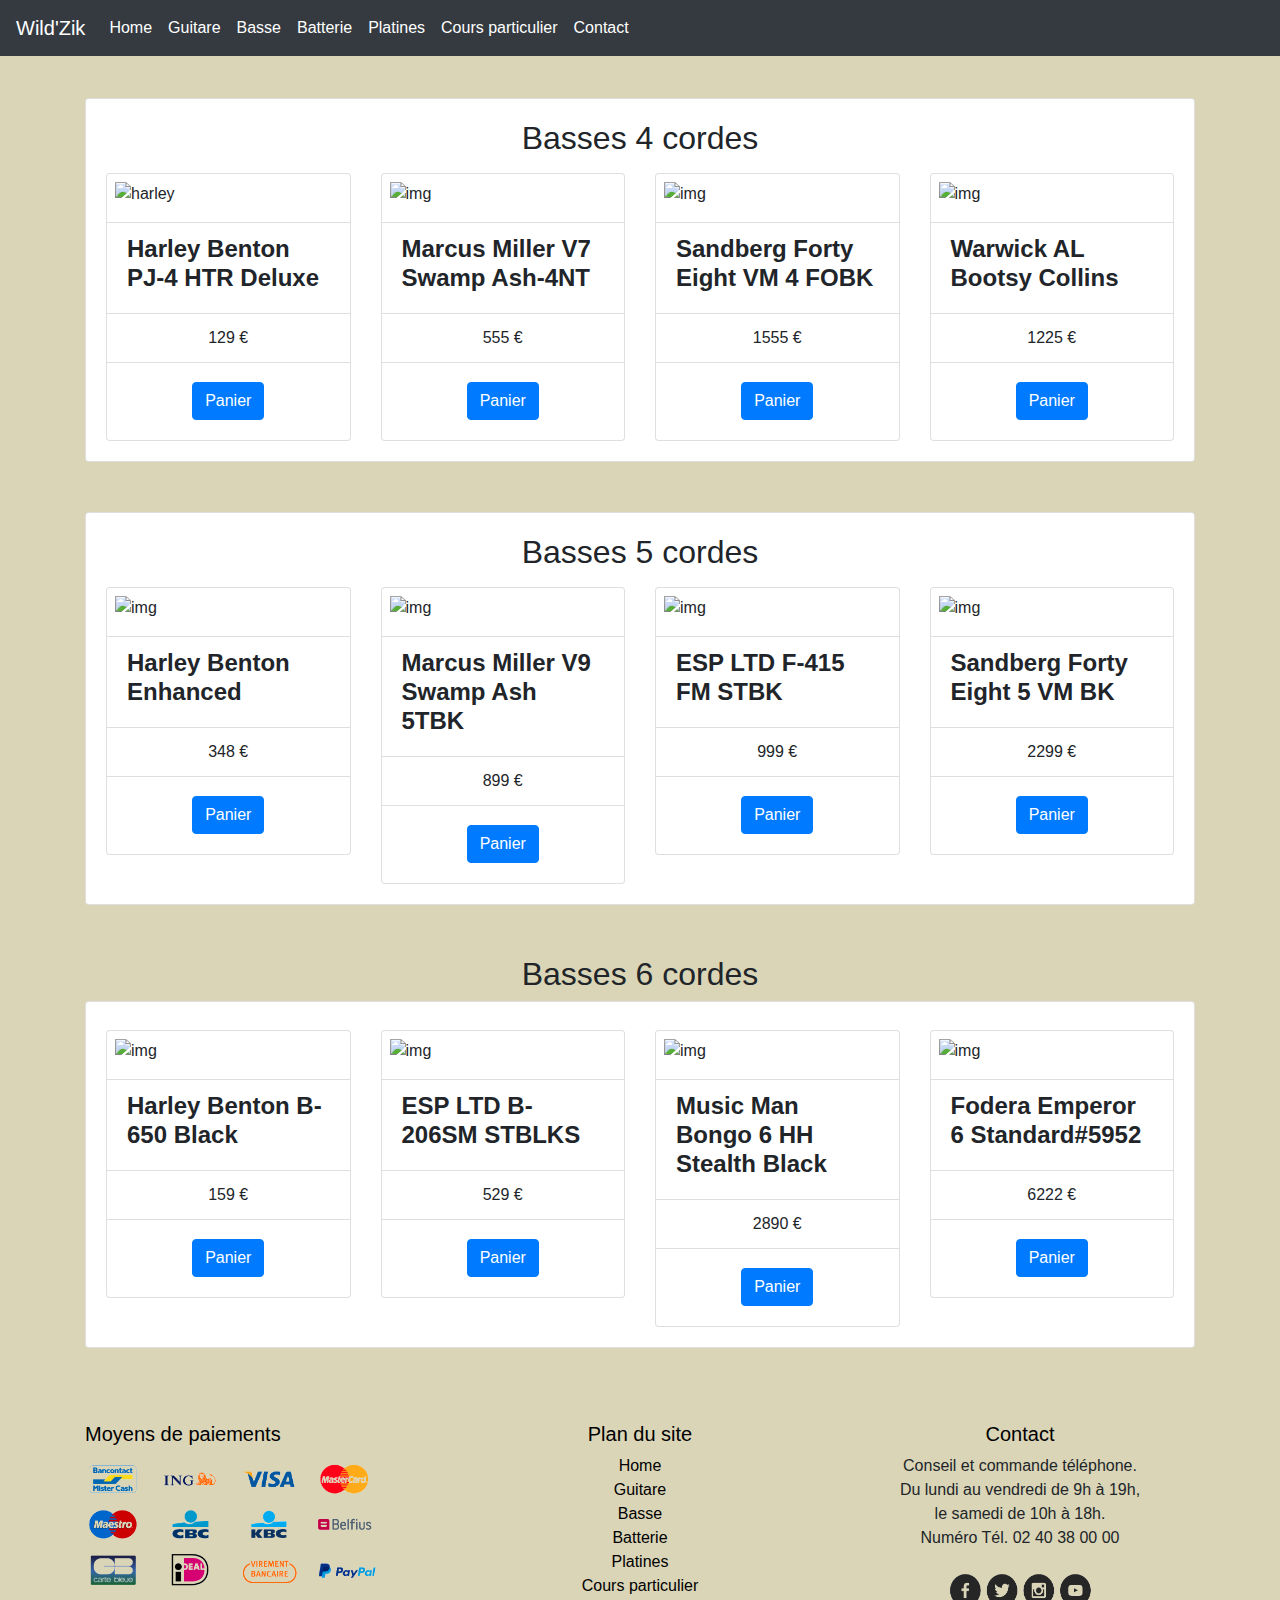
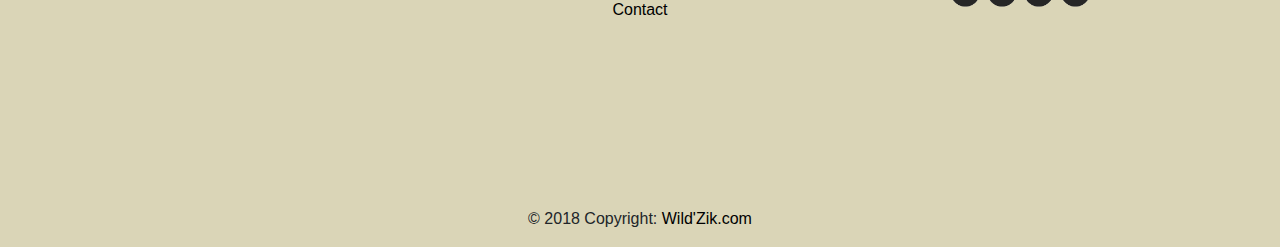
==== commit fce4026f: "jeudi-3" ====
--- a/bass.html
+++ b/bass.html
@@ -70,6 +70,7 @@
     <div class="container mt-5">
         <div class="card">
             <div class="card-body">
+
                 <h2>Basses 4 cordes</h2>
                 <div class="row">
                     <div class="col-sm-12 col-md-6 col-lg-3">
@@ -86,7 +87,7 @@
                             </ul>
                             <div class="card-body d-flex justify-content-center">
                                 <button type="button" class="btn btn-primary" data-toggle="modal"
-                                    data-target="#harley">Info</button>
+                                    data-target="#harley">Panier</button>
                                 <div class="modal fade" id="harley" tabindex="-1" role="dialog">
                                     <div class="modal-dialog modal-dialog-centered" role="document">
                                         <div class="modal-content">
@@ -151,7 +152,7 @@
 
                             <div class="card-body d-flex justify-content-center">
                                 <button type="button" class="btn btn-primary" data-toggle="modal"
-                                    data-target="#Tanglewood">Info</button>
+                                    data-target="#Tanglewood">Panier</button>
                                 <div class="modal fade" id="Tanglewood" tabindex="-1" role="dialog">
                                     <div class="modal-dialog modal-dialog-centered" role="document">
                                         <div class="modal-content">
@@ -216,7 +217,7 @@
 
                             <div class="card-body d-flex justify-content-center">
                                 <button type="button" class="btn btn-primary" data-toggle="modal"
-                                    data-target="#Guild">Info</button>
+                                    data-target="#Guild">Panier</button>
                                 <!-- Modal -->
                                 <div class="modal fade" id="Guild" tabindex="-1" role="dialog">
                                     <div class="modal-dialog modal-dialog-centered" role="document">
@@ -266,6 +267,7 @@
                             </div>
                         </div>
                     </div>
+
                     <div class="col-sm-12 col-md-6 col-lg-3">
                         <div class="card mt-2">
                             <img class="card-img-top p-2"
@@ -281,7 +283,7 @@
 
                             <div class="card-body d-flex justify-content-center">
                                 <button type="button" class="btn btn-primary" data-toggle="modal"
-                                    data-target="#Martin">Info</button>
+                                    data-target="#Martin">Panier</button>
                                 <!-- Modal -->
                                 <div class="modal fade" id="Martin" tabindex="-1" role="dialog">
                                     <div class="modal-dialog modal-dialog-centered" role="document">
@@ -333,10 +335,12 @@
                             </div>
                         </div>
                     </div>
+
                 </div>
             </div>
         </div>
     </div>
+    <div class="espace"></div>
     <div class="container">
         <div class="card">
             <div class="card-body">
@@ -357,7 +361,7 @@
 
                             <div class="card-body d-flex justify-content-center">
                                 <button type="button" class="btn btn-primary" data-toggle="modal"
-                                    data-target="#exampleModalCenter">Info</button>
+                                    data-target="#exampleModalCenter">Panier</button>
 
                                 <!-- Modal -->
                                 <div class="modal fade" id="exampleModalCenter" tabindex="-1" role="dialog">
@@ -391,8 +395,8 @@
                                                             <li>Largeur au sillet: 46 mm (1,81")</li>
                                                             <li>Pickguard 3 plis noir/blanc/noir</li>
                                                             <li>EQ 2 bandes actif/passif Roswell GMA2</li>
-                                                            <li>Contrôles: Volume (Push/Pull), Balance, Treble,
-                                                                Bass</li>
+                                                            <li>Contrôles: Volume (Push/Pull), Balance, Treble, Bass
+                                                            </li>
                                                             <li>Mécaniques WSC JB45</li>
                                                             <li>Couleur tête/corps: Naturel mat</li>
                                                         </ul>
@@ -424,7 +428,7 @@
 
                             <div class="card-body d-flex justify-content-center">
                                 <button type="button" class="btn btn-primary" data-toggle="modal"
-                                    data-target="#Epiphonmodal">Info</button>
+                                    data-target="#Epiphonmodal">Panier</button>
                                 <!-- Modal -->
                                 <div class="modal fade" id="Epiphonmodal" tabindex="-1" role="dialog">
                                     <div class="modal-dialog modal-dialog-centered" role="document">
@@ -491,7 +495,7 @@
 
                             <div class="card-body d-flex justify-content-center">
                                 <button type="button" class="btn btn-primary" data-toggle="modal"
-                                    data-target="#GuildStarfire">Info</button>
+                                    data-target="#GuildStarfire">Panier</button>
                                 <!-- Modal -->
                                 <div class="modal fade" id="GuildStarfire" tabindex="-1" role="dialog">
                                     <div class="modal-dialog modal-dialog-centered" role="document">
@@ -525,8 +529,8 @@
                                                             <li>2 micros actifs EMG 40 DC</li>
                                                             <li>EQ actif 3 bandes EMG B64</li>
                                                             <li>Couleur: See Thru Black</li>
-                                                            <li>Etui adapté optionnel non-fourni (N° d'article
-                                                                122214)</li>
+                                                            <li>Etui adapté optionnel non-fourni (N° d'article 122214)
+                                                            </li>
                                                         </ul>
                                                     </div>
                                                 </div>
@@ -556,7 +560,7 @@
 
                             <div class="card-body d-flex justify-content-center">
                                 <button type="button" class="btn btn-primary" data-toggle="modal"
-                                    data-target="#Sandberg">Info</button>
+                                    data-target="#Sandberg">Panier</button>
                                 <!-- Modal -->
                                 <div class="modal fade" id="Sandberg" tabindex="-1" role="dialog">
                                     <div class="modal-dialog modal-dialog-centered" role="document">
@@ -588,8 +592,7 @@
                                                             <li>1 réglage de balance</li>
                                                             <li>EQ 2 bandes Sandberg</li>
                                                             <li>Accastillage Sandberg</li>
-                                                            <li>Couleur tête/corps: Noir avec bandes blanches
-                                                            </li>
+                                                            <li>Couleur tête/corps: Noir avec bandes blanches</li>
                                                         </ul>
                                                     </div>
                                                 </div>
@@ -607,406 +610,405 @@
                 </div>
             </div>
         </div>
-        <div class="container">
-            <div class="card">
-                <div class="card-body">
-
-                    <h2>Basses 6 cordes</h2>
-                    <div class="row">
-                        <div class="col-sm-12 col-md-6 col-lg-3">
-                            <div class="card mt-2">
-                                <img class="card-img-top p-2"
-                                    src="https://thumbs.static-thomann.de/thumb/thumb150x150/pics/prod/317321.jpg"
-                                    data-toggle="modal" data-target="#Squier" alt="img">
-                                <ul class="list-group list-group-flush mt-2">
-                                    <li class="list-group-item">
-                                        <h4 class="font-weight-bold">Harley Benton B-650 Black</h4>
-                                    </li>
-                                    <li class="list-group-item text-center">159 €</li>
-                                    <!-- <li class="list-group-item"></li> -->
-                                </ul>
-
-                                <div class="card-body d-flex justify-content-center">
-                                    <button type="button" class="btn btn-primary" data-toggle="modal"
-                                        data-target="#Squier">Info</button>
-                                    <!-- Modal -->
-                                    <div class="modal fade" id="Squier" tabindex="-1" role="dialog">
-                                        <div class="modal-dialog modal-dialog-centered" role="document">
-                                            <div class="modal-content">
-                                                <div class="modal-header">
-                                                    <h5 class="modal-title">Harley Benton B-650 Black
-                                                    </h5>
-                                                    <button type="button" class="close" data-dismiss="modal"
-                                                        aria-label="Close">
-                                                        <span aria-hidden="true">&times;</span>
-                                                    </button>
-                                                </div>
-                                                <div class="modal-body">
-                                                    <div class="media">
-                                                        <img src="https://images.static-thomann.de/pics/prod/317321.jpg"
-                                                            class="align-self-center mr-3" alt="...">
-                                                        <div class="media-body">
-                                                            <ul>
-                                                                <li> 6 cordes</li>
-                                                                <li>Série Progressive</li>
-                                                                <li>Corps en aulne</li>
-                                                                <li>Manche vissé en érable canadien</li>
-                                                                <li>Profil du manche: Modern D</li>
-                                                                <li>Touche en noyer noir</li>
-                                                                <li>Repères "Tai-Chi"</li>
-                                                                <li>24 frettes</li>
-                                                                <li>2 barres de réglage (Truss Rod) double action
-                                                                </li>
-                                                                <li>2 micros double bobinage</li>
-                                                                <li>Préamplificateur actif</li>
-                                                                <li>Accastillage noir</li>
-                                                                <li>EQ 3 bandes</li>
-                                                                <li>Mécaniques moulées sous pression</li>
-                                                                <li>Espacement des cordes: 16 mm (0,62")</li>
-                                                                <li>Cordes traversantes</li>
-                                                                <li>Tirant des cordes: 032 - 130</li>
-                                                                <li>Finition: Haute brillance</li>
-                                                                <li>Couleur: Noir</li>
-                                                            </ul>
-                                                        </div>
-                                                    </div>
-                                                </div>
-                                                <div class="modal-footer">
-                                                    <p class="prix">159 €</p>
-                                                    <button type="button" class="btn btn-primary">Panier</button>
-                                                </div>
-                                            </div>
-                                        </div>
-                                    </div>
-                                </div>
-                            </div>
-                        </div>
-                        <div class="col-sm-12 col-md-6 col-lg-3">
-                            <div class="card mt-2">
-                                <img class="card-img-top p-2"
-                                    src="https://thumbs.static-thomann.de/thumb/thumb150x150/pics/prod/385512.jpg"
-                                    data-toggle="modal" data-target="#Player" alt="img">
-                                <ul class="list-group list-group-flush mt-2">
-                                    <li class="list-group-item">
-                                        <h4 class="font-weight-bold">ESP LTD B-206SM STBLKS</h4>
-                                    </li>
-                                    <li class="list-group-item text-center">529 €</li>
-                                    <!-- <li class="list-group-item"></li> -->
-                                </ul>
-
-                                <div class="card-body d-flex justify-content-center">
-                                    <button type="button" class="btn btn-primary" data-toggle="modal"
-                                        data-target="#Player">Info</button>
-                                    <!-- Modal -->
-                                    <div class="modal fade" id="Player" tabindex="-1" role="dialog">
-                                        <div class="modal-dialog modal-dialog-centered" role="document">
-                                            <div class="modal-content">
-                                                <div class="modal-header">
-                                                    <h5 class="modal-title">ESP LTD B-206SM STBLKS</h5>
-                                                    <button type="button" class="close" data-dismiss="modal"
-                                                        aria-label="Close">
-                                                        <span aria-hidden="true">&times;</span>
-                                                    </button>
-                                                </div>
-                                                <div class="modal-body">
-                                                    <div class="media">
-                                                        <img src="https://images.static-thomann.de/pics/prod/385512.jpg"
-                                                            class="align-self-center mr-3" alt="...">
-                                                        <div class="media-body">
-                                                            <ul>
-                                                                <li> 6 cordes</li>
-                                                                <li>Corps en frêne</li>
-                                                                <li>Manche vissé 5 pièces en érable/jatoba</li>
-                                                                <li>Touche en jatoba torréfié</li>
-                                                                <li>Profil du manche: U mince large</li>
-                                                                <li>Diapason: 889 mm</li>
-                                                                <li>Largeur au sillet: 54 mm</li>
-                                                                <li>24 frettes Extra Jumbo</li>
-                                                                <li>1 micro double double boninage ESP Designed
-                                                                    SB-6N</li>
-                                                                <li>1 micro double double boninage ESP Designed
-                                                                    SB-6B</li>
-                                                                <li>1 réglage de volume</li>
-                                                                <li>1 réglage de balance</li>
-                                                                <li>EQ 3 bandes</li>
-                                                                <li>Electronique active</li>
-                                                                <li>Chevalet LTD DB-6</li>
-                                                                <li>Cordes traversantes</li>
-                                                                <li>Accastillage nickel noir</li>
-                                                                <li>Mécaniques LTD</li>
-                                                                <li>Couleur: See Thru Black Satin</li>
-                                                            </ul>
-                                                        </div>
-                                                    </div>
-                                                </div>
-                                                <div class="modal-footer">
-                                                    <p class="prix">529 €</p>
-                                                    <button type="button" class="btn btn-primary">Panier</button>
-                                                </div>
-                                            </div>
-                                        </div>
-                                    </div>
-                                </div>
-                            </div>
-                        </div>
-                        <div class="col-sm-12 col-md-6 col-lg-3">
-                            <div class="card mt-2">
-                                <img class="card-img-top p-2"
-                                    src="https://thumbs.static-thomann.de/thumb/thumb150x150/pics/prod/247481.jpg"
-                                    data-toggle="modal" data-target="#LesPaul" alt="img">
-                                <ul class="list-group list-group-flush mt-2">
-                                    <li class="list-group-item">
-                                        <h4 class="font-weight-bold">Music Man Bongo 6 HH Stealth</h4>
-                                    </li>
-                                    <li class="list-group-item text-center">2890 €</li>
-                                    <!-- <li class="list-group-item"></li> -->
-                                </ul>
-
-                                <div class="card-body d-flex justify-content-center">
-                                    <button type="button" class="btn btn-primary" data-toggle="modal"
-                                        data-target="#LesPaul">Info</button>
-                                    <!-- Modal -->
-                                    <div class="modal fade" id="LesPaul" tabindex="-1" role="dialog">
-                                        <div class="modal-dialog modal-dialog-centered" role="document">
-                                            <div class="modal-content">
-                                                <div class="modal-header">
-                                                    <h5 class="modal-title">Music Man Bongo 6 HH Stealth
-                                                        Black</h5>
-                                                    <button type="button" class="close" data-dismiss="modal"
-                                                        aria-label="Close">
-                                                        <span aria-hidden="true">&times;</span>
-                                                    </button>
-                                                </div>
-                                                <div class="modal-body">
-                                                    <div class="media">
-                                                        <img src="https://www.thomann.de/pics/prod/247481.jpg"
-                                                            class="align-self-center mr-3" alt="...">
-                                                        <div class="media-body">
-                                                            <ul>
-                                                                <li> 6 cordes</li>
-                                                                <li>Corps en tilleul.</li>
-                                                                <li>Manche vissé 5 fois en érable</li>
-                                                                <li>Touche en ébène</li>
-                                                                <li>Repères "points"</li>
-                                                                <li>24 frettes</li>
-                                                                <li>Sillet en graphite</li>
-                                                                <li>Largeur au sillet: 57,15 mm (2 1/4")</li>
-                                                                <li>Diapason: 864 mm (34")</li>
-                                                                <li>Rayon de la touche: 279 mm (11")</li>
-                                                                <li>Pickguard noir</li>
-                                                                <li>2 micros double bobinage Music Man avec aimants
-                                                                    en néodyme</li>
-                                                                <li>Préamplificateur actif 4 bandes 18 Volt</li>
-                                                                <li>Contrôles: Master Volume, Treble, Hi & low Mid,
-                                                                    Bass</li>
-                                                                <li>Accastillage noir</li>
-                                                                <li>Couleur: Stealth Black</li>
-                                                                <li>Livrée en étui</li>
-                                                                <li>Fabriquée aux USA</li>
-                                                            </ul>
-                                                        </div>
-                                                    </div>
-                                                </div>
-                                                <div class="modal-footer">
-                                                    <p class="prix">2890 €</p>
-                                                    <button type="button" class="btn btn-primary">Panier</button>
-                                                </div>
-                                            </div>
-                                        </div>
-                                    </div>
-                                </div>
-                            </div>
-                        </div>
-                        <div class="col-sm-12 col-md-6 col-lg-3">
-                            <div class="card mt-2">
-                                <img class="card-img-top p-2"
-                                    src="https://thumbs.static-thomann.de/thumb/thumb150x150/pics/prod/346664.jpg"
-                                    data-toggle="modal" data-target="#JohnMayer" alt="img">
-                                <ul class="list-group list-group-flush mt-2">
-                                    <li class="list-group-item">
-                                        <h4 class="font-weight-bold">Fodera Emperor 6 Standard#5952</h4>
-                                    </li>
-                                    <li class="list-group-item text-center">6222 €</li>
-                                    <!-- <li class="list-group-item"></li> -->
-                                </ul>
-
-                                <div class="card-body d-flex justify-content-center">
-                                    <button type="button" class="btn btn-primary" data-toggle="modal"
-                                        data-target="#JohnMayer">Info</button>
-                                    <!-- Modal -->
-                                    <div class="modal fade" id="JohnMayer" tabindex="-1" role="dialog">
-                                        <div class="modal-dialog modal-dialog-centered" role="document">
-                                            <div class="modal-content">
-                                                <div class="modal-header">
-                                                    <h5 class="modal-title">Fodera Emperor 6 Standard
-                                                        #5952</h5>
-                                                    <button type="button" class="close" data-dismiss="modal"
-                                                        aria-label="Close">
-                                                        <span aria-hidden="true">&times;</span>
-                                                    </button>
-                                                </div>
-                                                <div class="modal-body">
-                                                    <div class="media">
-                                                        <img src="https://www.thomann.de/pics/prod/346664.jpg"
-                                                            class="align-self-center mr-3" alt="...">
-                                                        <div class="media-body">
-                                                            <ul>
-                                                                <li> 6 cordes</li>
-                                                                <li>Corps en frêne.</li>
-                                                                <li>Table en érable flammé</li>
-                                                                <li>Manche 1 pièce vissé en érable</li>
-                                                                <li>Long Scale</li>
-                                                                <li>touche pau ferro</li>
-                                                                <li>24 frettes</li>
-                                                                <li>2 micro Seymour Duncan Dual Coil</li>
-                                                                <li>EQ 3 bandes Fodera/Pope Standard</li>
-                                                                <li>Electronique Emperor</li>
-                                                                <li>Mécaniques Gotoh</li>
-                                                                <li>Chevalet non bloquant Fodera</li>
-                                                                <li>Espacement des cordes: 17,5 mm</li>
-                                                                <li>Acastillage doré</li>
-                                                                <li>poids: 4,84 kg</li>
-                                                                <li>Couleur: Naturel mat</li>
-                                                                <li>Livrée en étui Fodera</li>
-                                                                <li>Fabriquée aux USA</li>
-                                                            </ul>
-                                                        </div>
-                                                    </div>
-                                                </div>
-                                                <div class="modal-footer">
-                                                    <p class="prix">6222 €</p>
-                                                    <button type="button" class="btn btn-primary">Panier</button>
-                                                </div>
-                                            </div>
-                                        </div>
-                                    </div>
-                                </div>
-                            </div>
-                        </div>
-
+    </div>
+    <div class="espace"></div>
+    <div class="container">
+        <h2>Basses 6 cordes</h2>
+        <div class="card">
+            <div class="card-body">
+                <div class="row">
+                    <div class="col-sm-12 col-md-6 col-lg-3">
+                        <div class="card mt-2">
+                            <img class="card-img-top p-2"
+                                src="https://thumbs.static-thomann.de/thumb/thumb150x150/pics/prod/317321.jpg"
+                                data-toggle="modal" data-target="#Squier" alt="img">
+                            <ul class="list-group list-group-flush mt-2">
+                                <li class="list-group-item">
+                                    <h4 class="font-weight-bold">Harley Benton B-650 Black</h4>
+                                </li>
+                                <li class="list-group-item text-center">159 €</li>
+                                <!-- <li class="list-group-item"></li> -->
+                            </ul>
+
+                            <div class="card-body d-flex justify-content-center">
+                                <button type="button" class="btn btn-primary" data-toggle="modal"
+                                    data-target="#Squier">Panier</button>
+                                <!-- Modal -->
+                                <div class="modal fade" id="Squier" tabindex="-1" role="dialog">
+                                    <div class="modal-dialog modal-dialog-centered" role="document">
+                                        <div class="modal-content">
+                                            <div class="modal-header">
+                                                <h5 class="modal-title">Harley Benton B-650 Black
+                                                </h5>
+                                                <button type="button" class="close" data-dismiss="modal"
+                                                    aria-label="Close">
+                                                    <span aria-hidden="true">&times;</span>
+                                                </button>
+                                            </div>
+                                            <div class="modal-body">
+                                                <div class="media">
+                                                    <img src="https://images.static-thomann.de/pics/prod/317321.jpg"
+                                                        class="align-self-center mr-3" alt="...">
+                                                    <div class="media-body">
+                                                        <ul>
+                                                            <li> 6 cordes</li>
+                                                            <li>Série Progressive</li>
+                                                            <li>Corps en aulne</li>
+                                                            <li>Manche vissé en érable canadien</li>
+                                                            <li>Profil du manche: Modern D</li>
+                                                            <li>Touche en noyer noir</li>
+                                                            <li>Repères "Tai-Chi"</li>
+                                                            <li>24 frettes</li>
+                                                            <li>2 barres de réglage (Truss Rod) double action</li>
+                                                            <li>2 micros double bobinage</li>
+                                                            <li>Préamplificateur actif</li>
+                                                            <li>Accastillage noir</li>
+                                                            <li>EQ 3 bandes</li>
+                                                            <li>Mécaniques moulées sous pression</li>
+                                                            <li>Espacement des cordes: 16 mm (0,62")</li>
+                                                            <li>Cordes traversantes</li>
+                                                            <li>Tirant des cordes: 032 - 130</li>
+                                                            <li>Finition: Haute brillance</li>
+                                                            <li>Couleur: Noir</li>
+                                                        </ul>
+                                                    </div>
+                                                </div>
+                                            </div>
+                                            <div class="modal-footer">
+                                                <p class="prix">159 €</p>
+                                                <button type="button" class="btn btn-primary">Panier</button>
+                                            </div>
+                                        </div>
+                                    </div>
+                                </div>
+                            </div>
+                        </div>
+                    </div>
+                    <div class="col-sm-12 col-md-6 col-lg-3">
+                        <div class="card mt-2">
+                            <img class="card-img-top p-2"
+                                src="https://thumbs.static-thomann.de/thumb/thumb150x150/pics/prod/385512.jpg"
+                                data-toggle="modal" data-target="#Player" alt="img">
+                            <ul class="list-group list-group-flush mt-2">
+                                <li class="list-group-item">
+                                    <h4 class="font-weight-bold">ESP LTD B-206SM STBLKS</h4>
+                                </li>
+                                <li class="list-group-item text-center">529 €</li>
+                                <!-- <li class="list-group-item"></li> -->
+                            </ul>
+
+                            <div class="card-body d-flex justify-content-center">
+                                <button type="button" class="btn btn-primary" data-toggle="modal"
+                                    data-target="#Player">Panier</button>
+                                <!-- Modal -->
+                                <div class="modal fade" id="Player" tabindex="-1" role="dialog">
+                                    <div class="modal-dialog modal-dialog-centered" role="document">
+                                        <div class="modal-content">
+                                            <div class="modal-header">
+                                                <h5 class="modal-title">ESP LTD B-206SM STBLKS</h5>
+                                                <button type="button" class="close" data-dismiss="modal"
+                                                    aria-label="Close">
+                                                    <span aria-hidden="true">&times;</span>
+                                                </button>
+                                            </div>
+                                            <div class="modal-body">
+                                                <div class="media">
+                                                    <img src="https://images.static-thomann.de/pics/prod/385512.jpg"
+                                                        class="align-self-center mr-3" alt="...">
+                                                    <div class="media-body">
+                                                        <ul>
+                                                            <li> 6 cordes</li>
+                                                            <li>Corps en frêne</li>
+                                                            <li>Manche vissé 5 pièces en érable/jatoba</li>
+                                                            <li>Touche en jatoba torréfié</li>
+                                                            <li>Profil du manche: U mince large</li>
+                                                            <li>Diapason: 889 mm</li>
+                                                            <li>Largeur au sillet: 54 mm</li>
+                                                            <li>24 frettes Extra Jumbo</li>
+                                                            <li>1 micro double double boninage ESP Designed SB-6N</li>
+                                                            <li>1 micro double double boninage ESP Designed SB-6B</li>
+                                                            <li>1 réglage de volume</li>
+                                                            <li>1 réglage de balance</li>
+                                                            <li>EQ 3 bandes</li>
+                                                            <li>Electronique active</li>
+                                                            <li>Chevalet LTD DB-6</li>
+                                                            <li>Cordes traversantes</li>
+                                                            <li>Accastillage nickel noir</li>
+                                                            <li>Mécaniques LTD</li>
+                                                            <li>Couleur: See Thru Black Satin</li>
+                                                        </ul>
+                                                    </div>
+                                                </div>
+                                            </div>
+                                            <div class="modal-footer">
+                                                <p class="prix">529 €</p>
+                                                <button type="button" class="btn btn-primary">Panier</button>
+                                            </div>
+                                        </div>
+                                    </div>
+                                </div>
+                            </div>
+                        </div>
+                    </div>
+                    <div class="col-sm-12 col-md-6 col-lg-3">
+                        <div class="card mt-2">
+                            <img class="card-img-top p-2"
+                                src="https://thumbs.static-thomann.de/thumb/thumb150x150/pics/prod/247481.jpg"
+                                data-toggle="modal" data-target="#LesPaul" alt="img">
+                            <ul class="list-group list-group-flush mt-2">
+                                <li class="list-group-item">
+                                    <h4 class="font-weight-bold">Music Man Bongo 6 HH Stealth Black</h4>
+                                </li>
+                                <li class="list-group-item text-center">2890 €</li>
+                                <!-- <li class="list-group-item"></li> -->
+                            </ul>
+
+                            <div class="card-body d-flex justify-content-center">
+                                <button type="button" class="btn btn-primary" data-toggle="modal"
+                                    data-target="#LesPaul">Panier</button>
+                                <!-- Modal -->
+                                <div class="modal fade" id="LesPaul" tabindex="-1" role="dialog">
+                                    <div class="modal-dialog modal-dialog-centered" role="document">
+                                        <div class="modal-content">
+                                            <div class="modal-header">
+                                                <h5 class="modal-title">Music Man Bongo 6 HH Stealth
+                                                    Black</h5>
+                                                <button type="button" class="close" data-dismiss="modal"
+                                                    aria-label="Close">
+                                                    <span aria-hidden="true">&times;</span>
+                                                </button>
+                                            </div>
+                                            <div class="modal-body">
+                                                <div class="media">
+                                                    <img src="https://www.thomann.de/pics/prod/247481.jpg"
+                                                        class="align-self-center mr-3" alt="...">
+                                                    <div class="media-body">
+                                                        <ul>
+                                                            <li> 6 cordes</li>
+                                                            <li>Corps en tilleul.</li>
+                                                            <li>Manche vissé 5 fois en érable</li>
+                                                            <li>Touche en ébène</li>
+                                                            <li>Repères "points"</li>
+                                                            <li>24 frettes</li>
+                                                            <li>Sillet en graphite</li>
+                                                            <li>Largeur au sillet: 57,15 mm (2 1/4")</li>
+                                                            <li>Diapason: 864 mm (34")</li>
+                                                            <li>Rayon de la touche: 279 mm (11")</li>
+                                                            <li>Pickguard noir</li>
+                                                            <li>2 micros double bobinage Music Man avec aimants en
+                                                                néodyme</li>
+                                                            <li>Préamplificateur actif 4 bandes 18 Volt</li>
+                                                            <li>Contrôles: Master Volume, Treble, Hi & low Mid, Bass
+                                                            </li>
+                                                            <li>Accastillage noir</li>
+                                                            <li>Couleur: Stealth Black</li>
+                                                            <li>Livrée en étui</li>
+                                                            <li>Fabriquée aux USA</li>
+                                                        </ul>
+                                                    </div>
+                                                </div>
+                                            </div>
+                                            <div class="modal-footer">
+                                                <p class="prix">2890 €</p>
+                                                <button type="button" class="btn btn-primary">Panier</button>
+                                            </div>
+                                        </div>
+                                    </div>
+                                </div>
+                            </div>
+                        </div>
+                    </div>
+                    <div class="col-sm-12 col-md-6 col-lg-3">
+                        <div class="card mt-2">
+                            <img class="card-img-top p-2"
+                                src="https://thumbs.static-thomann.de/thumb/thumb150x150/pics/prod/346664.jpg"
+                                data-toggle="modal" data-target="#JohnMayer" alt="img">
+                            <ul class="list-group list-group-flush mt-2">
+                                <li class="list-group-item">
+                                    <h4 class="font-weight-bold">Fodera Emperor 6 Standard#5952</h4>
+                                </li>
+                                <li class="list-group-item text-center">6222 €</li>
+                                <!-- <li class="list-group-item"></li> -->
+                            </ul>
+
+                            <div class="card-body d-flex justify-content-center">
+                                <button type="button" class="btn btn-primary" data-toggle="modal"
+                                    data-target="#JohnMayer">Panier</button>
+                                <!-- Modal -->
+                                <div class="modal fade" id="JohnMayer" tabindex="-1" role="dialog">
+                                    <div class="modal-dialog modal-dialog-centered" role="document">
+                                        <div class="modal-content">
+                                            <div class="modal-header">
+                                                <h5 class="modal-title">Fodera Emperor 6 Standard
+                                                    #5952</h5>
+                                                <button type="button" class="close" data-dismiss="modal"
+                                                    aria-label="Close">
+                                                    <span aria-hidden="true">&times;</span>
+                                                </button>
+                                            </div>
+                                            <div class="modal-body">
+                                                <div class="media">
+                                                    <img src="https://www.thomann.de/pics/prod/346664.jpg"
+                                                        class="align-self-center mr-3" alt="...">
+                                                    <div class="media-body">
+                                                        <ul>
+                                                            <li> 6 cordes</li>
+                                                            <li>Corps en frêne.</li>
+                                                            <li>Table en érable flammé</li>
+                                                            <li>Manche 1 pièce vissé en érable</li>
+                                                            <li>Long Scale</li>
+                                                            <li>touche pau ferro</li>
+                                                            <li>24 frettes</li>
+                                                            <li>2 micro Seymour Duncan Dual Coil</li>
+                                                            <li>EQ 3 bandes Fodera/Pope Standard</li>
+                                                            <li>Electronique Emperor</li>
+                                                            <li>Mécaniques Gotoh</li>
+                                                            <li>Chevalet non bloquant Fodera</li>
+                                                            <li>Espacement des cordes: 17,5 mm</li>
+                                                            <li>Acastillage doré</li>
+                                                            <li>poids: 4,84 kg</li>
+                                                            <li>Couleur: Naturel mat</li>
+                                                            <li>Livrée en étui Fodera</li>
+                                                            <li>Fabriquée aux USA</li>
+                                                        </ul>
+                                                    </div>
+                                                </div>
+                                            </div>
+                                            <div class="modal-footer">
+                                                <p class="prix">6222 €</p>
+                                                <button type="button" class="btn btn-primary">Panier</button>
+                                            </div>
+                                        </div>
+                                    </div>
+                                </div>
+                            </div>
+                        </div>
                     </div>
                 </div>
             </div>
         </div>
-
-        <footer class="blue font-small blue pt-4">
-            <!-- Footer -->
-
-
-            <!-- Footer Links -->
-            <div class="container text-center text-md-left ">
-
-
-                <!-- Grid row -->
-                <div class="row">
-
-                    <!-- Grid column -->
-                    <div class="col-md-4 mt-md-0 mt-3 ">
-
-                        <!-- Content -->
-                        <h5 class="text-uppercase3">Moyens de paiements</h5>
-
-                        <img src="imageedit_1_9768336001.png" class="pay" alt="imgpay">
-
-                    </div>
-                    <!-- Grid column -->
-
-                    <hr class="clearfix w-100 d-md-none pb-3">
-
-                    <!-- Grid column -->
-                    <div class="col-md-4 col-sm-12  mb-3 ">
-
-                        <!-- Links -->
-                        <h5 class="text-uppercase4 text-center">Plan du site</h5>
-
-                        <ul class="list-unstyled position1 text-center">
-                            <li>
-                                <a href="index.html">Home</a>
-                            </li>
-                            <li>
-                                <a href="guitare.html">Guitare</a>
-                            </li>
-                            <li>
-                                <a href="bass.html">Basse</a>
-                            </li>
-                            <li>
-                                <a href="batterie.html">Batterie</a>
-                            </li>
-                            <li>
-                                <a href="platine.html">Platines</a>
-                            </li>
-                            <li>
-                                <a href="prof.html">Cours particulier</a>
-                            </li>
-                            <li>
-                                <a href="contact.html">Contact</a>
-
-                            </li>
-                        </ul>
-
-                        <div class="text-center">
-                            <iframe
-                                src="https://www.google.com/maps/embed?pb=!1m18!1m12!1m3!1d2700.9347722878765!2d0.6681308360534808!3d47.393705543999424!2m3!1f0!2f0!3f0!3m2!1i1024!2i768!4f13.1!3m3!1m2!1s0x47fcd593f2397ee3%3A0xf59dd58d55f79b77!2sMAME!5e0!3m2!1sfr!2sfr!4v1551777203573"
-                                width="200" height="130" frameborder="0" style="border:0" allowfullscreen
-                                class="maps"></iframe>
-                        </div>
-
-                    </div>
-                    <!-- Grid column -->
-                    <hr class="clearfix w-100 d-md-none pb-3">
-                    <!-- Grid column -->
-
-                    <div class="col-md-4 mb-md-1 mb-3 text-center">
-
-                        <!-- Links -->
-                        <h5 class="text-uppercase1 text-center">Contact</h5>
-
-                        <ul class="list-unstyled position text-center">
-                            <li>
-                                <h8>Conseil et commande téléphone.<br>Du lundi au vendredi de 9h à 19h,<br>
-                                    le samedi de 10h
-                                    à
-                                    18h.<br>
-                                    Numéro Tél. 02 40 38 00 00</H>
-                            </li>
-
-                        </ul>
-                        <img src="imageedit_1_4395432263.png" class="social" alt="imgsocial">
-                    </div>
+    </div>
+    <div class="espace"></div>
+
+
+
+    <footer class="blue font-small blue pt-4">
+        <!-- Footer -->
+
+
+        <!-- Footer Links -->
+        <div class="container text-center text-md-left ">
+
+
+            <!-- Grid row -->
+            <div class="row">
+
+                <!-- Grid column -->
+                <div class="col-md-4 mt-md-0 mt-3 ">
+
+                    <!-- Content -->
+                    <h5 class="text-uppercase3">Moyens de paiements</h5>
+
+                    <img src="imageedit_1_9768336001.png" class="pay" alt="imgpay">
 
                 </div>
-                <!-- Grid row -->
+                <!-- Grid column -->
+
+                <hr class="clearfix w-100 d-md-none pb-3">
+
+                <!-- Grid column -->
+                <div class="col-md-4 col-sm-12  mb-3 ">
+
+                    <!-- Links -->
+                    <h5 class="text-uppercase4 text-center">Plan du site</h5>
+
+                    <ul class="list-unstyled position1 text-center">
+                        <li>
+                            <a href="index.html">Home</a>
+                        </li>
+                        <li>
+                            <a href="guitare.html">Guitare</a>
+                        </li>
+                        <li>
+                            <a href="bass.html">Basse</a>
+                        </li>
+                        <li>
+                            <a href="batterie.html">Batterie</a>
+                        </li>
+                        <li>
+                            <a href="platine.html">Platines</a>
+                        </li>
+                        <li>
+                            <a href="prof.html">Cours particulier</a>
+                        </li>
+                        <li>
+                            <a href="contact.html">Contact</a>
+
+                        </li>
+                    </ul>
+
+                    <div class="text-center">
+                        <iframe
+                            src="https://www.google.com/maps/embed?pb=!1m18!1m12!1m3!1d2700.9347722878765!2d0.6681308360534808!3d47.393705543999424!2m3!1f0!2f0!3f0!3m2!1i1024!2i768!4f13.1!3m3!1m2!1s0x47fcd593f2397ee3%3A0xf59dd58d55f79b77!2sMAME!5e0!3m2!1sfr!2sfr!4v1551777203573"
+                            width="200" height="130" frameborder="0" style="border:0" allowfullscreen
+                            class="maps"></iframe>
+                    </div>
+
+                </div>
+                <!-- Grid column -->
+                <hr class="clearfix w-100 d-md-none pb-3">
+                <!-- Grid column -->
+
+                <div class="col-md-4 mb-md-1 mb-3 text-center">
+
+                    <!-- Links -->
+                    <h5 class="text-uppercase1 text-center">Contact</h5>
+
+                    <ul class="list-unstyled position text-center">
+                        <li>
+                            <h8>Conseil et commande téléphone.<br>Du lundi au vendredi de 9h à 19h,<br> le samedi de 10h
+                                à
+                                18h.<br>
+                                Numéro Tél. 02 40 38 00 00</H>
+                        </li>
+
+                    </ul>
+                    <img src="imageedit_1_4395432263.png" class="social" alt="imgsocial">
+                </div>
 
             </div>
-            <!-- Footer Links -->
-
-            <!-- Copyright -->
-            <div class="footer-copyright text-center py-3">© 2018 Copyright:
-                <a href="https://mdbootstrap.com/education/bootstrap/"> Wild'Zik.com</a>
-            </div>
-            <!-- Copyright -->
-
-        </footer>
-        <!-- Footer -->
-
-        <!--Page-Contact-->
-
-
-
-
-
-
-        <!-- Optional JavaScript -->
-        <!-- jQuery first, then Popper.js, then Bootstrap JS -->
-        <script src="https://code.jquery.com/jquery-3.3.1.slim.min.js"
-            integrity="sha384-q8i/X+965DzO0rT7abK41JStQIAqVgRVzpbzo5smXKp4YfRvH+8abtTE1Pi6jizo"
-            crossorigin="anonymous"></script>
-        <script src="https://cdnjs.cloudflare.com/ajax/libs/popper.js/1.14.7/umd/popper.min.js"
-            integrity="sha384-UO2eT0CpHqdSJQ6hJty5KVphtPhzWj9WO1clHTMGa3JDZwrnQq4sF86dIHNDz0W1"
-            crossorigin="anonymous"></script>
-        <script src="https://stackpath.bootstrapcdn.com/bootstrap/4.3.1/js/bootstrap.min.js"
-            integrity="sha384-JjSmVgyd0p3pXB1rRibZUAYoIIy6OrQ6VrjIEaFf/nJGzIxFDsf4x0xIM+B07jRM"
-            crossorigin="anonymous"></script>
+            <!-- Grid row -->
+
+        </div>
+        <!-- Footer Links -->
+
+        <!-- Copyright -->
+        <div class="footer-copyright text-center py-3">© 2018 Copyright:
+            <a href="https://mdbootstrap.com/education/bootstrap/"> Wild'Zik.com</a>
+        </div>
+        <!-- Copyright -->
+
+    </footer>
+    <!-- Footer -->
+
+    <!--Page-Contact-->
+
+
+
+
+
+
+    <!-- Optional JavaScript -->
+    <!-- jQuery first, then Popper.js, then Bootstrap JS -->
+    <script src="https://code.jquery.com/jquery-3.3.1.slim.min.js"
+        integrity="sha384-q8i/X+965DzO0rT7abK41JStQIAqVgRVzpbzo5smXKp4YfRvH+8abtTE1Pi6jizo"
+        crossorigin="anonymous"></script>
+    <script src="https://cdnjs.cloudflare.com/ajax/libs/popper.js/1.14.7/umd/popper.min.js"
+        integrity="sha384-UO2eT0CpHqdSJQ6hJty5KVphtPhzWj9WO1clHTMGa3JDZwrnQq4sF86dIHNDz0W1"
+        crossorigin="anonymous"></script>
+    <script src="https://stackpath.bootstrapcdn.com/bootstrap/4.3.1/js/bootstrap.min.js"
+        integrity="sha384-JjSmVgyd0p3pXB1rRibZUAYoIIy6OrQ6VrjIEaFf/nJGzIxFDsf4x0xIM+B07jRM"
+        crossorigin="anonymous"></script>
 </body>
 
 
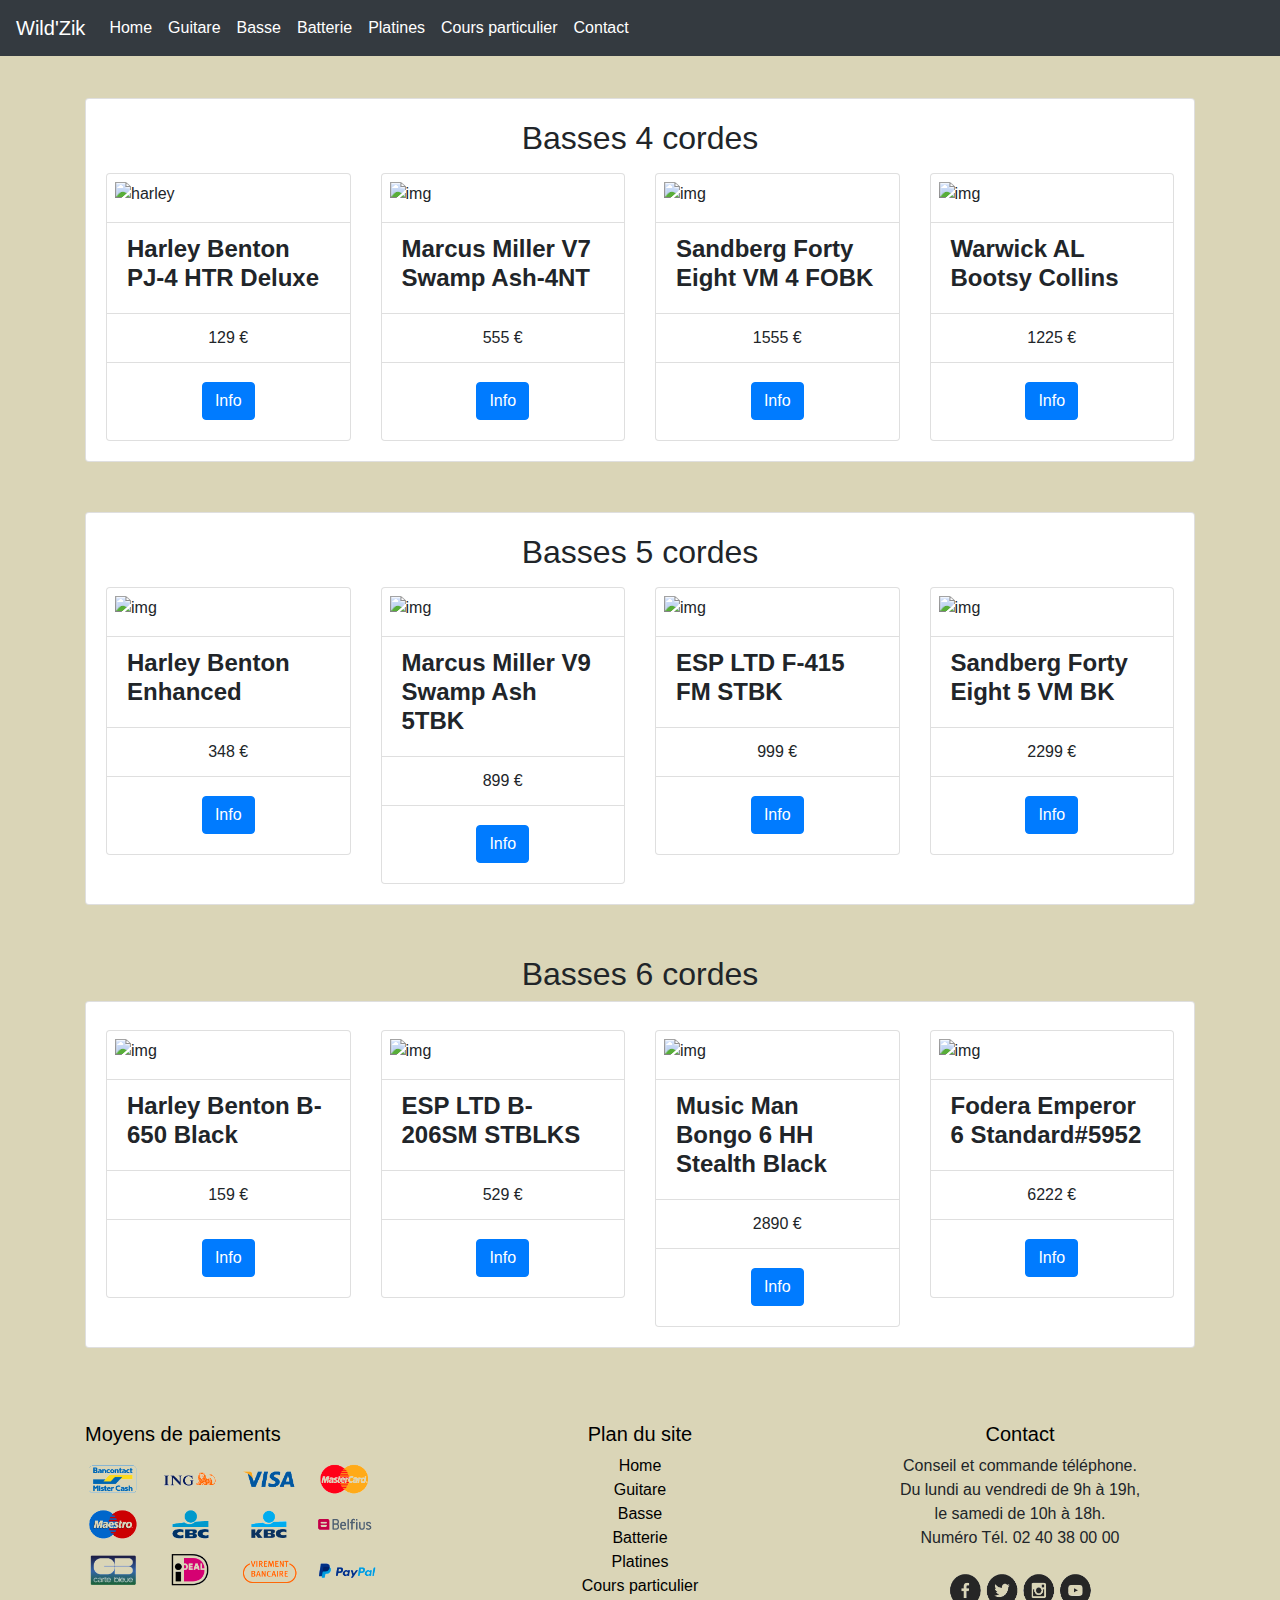
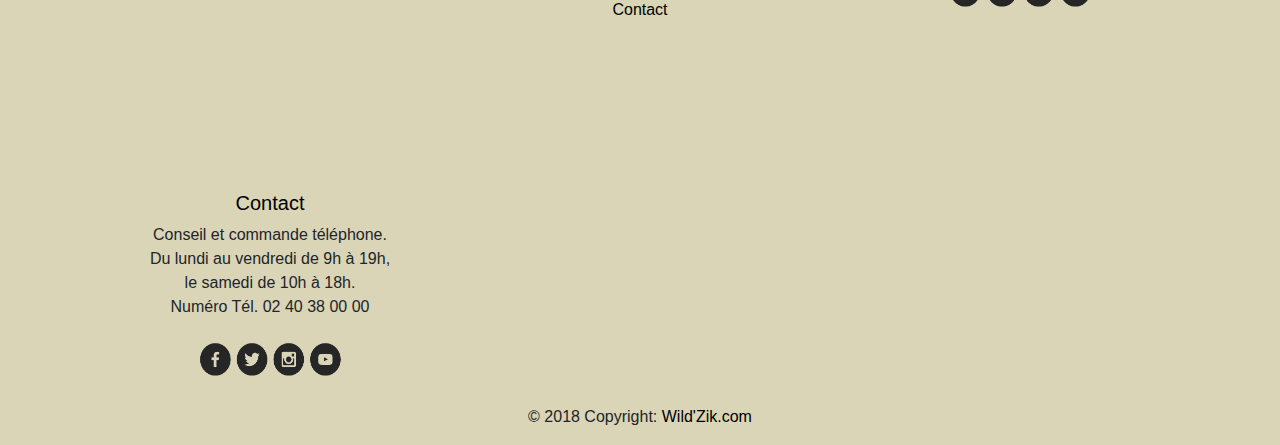
==== commit e953599d: "on y est presque" ====
--- a/bass.html
+++ b/bass.html
@@ -70,7 +70,6 @@
     <div class="container mt-5">
         <div class="card">
             <div class="card-body">
-
                 <h2>Basses 4 cordes</h2>
                 <div class="row">
                     <div class="col-sm-12 col-md-6 col-lg-3">
@@ -87,7 +86,7 @@
                             </ul>
                             <div class="card-body d-flex justify-content-center">
                                 <button type="button" class="btn btn-primary" data-toggle="modal"
-                                    data-target="#harley">Panier</button>
+                                    data-target="#harley">Info</button>
                                 <div class="modal fade" id="harley" tabindex="-1" role="dialog">
                                     <div class="modal-dialog modal-dialog-centered" role="document">
                                         <div class="modal-content">
@@ -152,7 +151,7 @@
 
                             <div class="card-body d-flex justify-content-center">
                                 <button type="button" class="btn btn-primary" data-toggle="modal"
-                                    data-target="#Tanglewood">Panier</button>
+                                    data-target="#Tanglewood">Info</button>
                                 <div class="modal fade" id="Tanglewood" tabindex="-1" role="dialog">
                                     <div class="modal-dialog modal-dialog-centered" role="document">
                                         <div class="modal-content">
@@ -217,7 +216,7 @@
 
                             <div class="card-body d-flex justify-content-center">
                                 <button type="button" class="btn btn-primary" data-toggle="modal"
-                                    data-target="#Guild">Panier</button>
+                                    data-target="#Guild">Info</button>
                                 <!-- Modal -->
                                 <div class="modal fade" id="Guild" tabindex="-1" role="dialog">
                                     <div class="modal-dialog modal-dialog-centered" role="document">
@@ -267,7 +266,6 @@
                             </div>
                         </div>
                     </div>
-
                     <div class="col-sm-12 col-md-6 col-lg-3">
                         <div class="card mt-2">
                             <img class="card-img-top p-2"
@@ -283,7 +281,7 @@
 
                             <div class="card-body d-flex justify-content-center">
                                 <button type="button" class="btn btn-primary" data-toggle="modal"
-                                    data-target="#Martin">Panier</button>
+                                    data-target="#Martin">Info</button>
                                 <!-- Modal -->
                                 <div class="modal fade" id="Martin" tabindex="-1" role="dialog">
                                     <div class="modal-dialog modal-dialog-centered" role="document">
@@ -361,7 +359,7 @@
 
                             <div class="card-body d-flex justify-content-center">
                                 <button type="button" class="btn btn-primary" data-toggle="modal"
-                                    data-target="#exampleModalCenter">Panier</button>
+                                    data-target="#exampleModalCenter">Info</button>
 
                                 <!-- Modal -->
                                 <div class="modal fade" id="exampleModalCenter" tabindex="-1" role="dialog">
@@ -428,7 +426,7 @@
 
                             <div class="card-body d-flex justify-content-center">
                                 <button type="button" class="btn btn-primary" data-toggle="modal"
-                                    data-target="#Epiphonmodal">Panier</button>
+                                    data-target="#Epiphonmodal">Info</button>
                                 <!-- Modal -->
                                 <div class="modal fade" id="Epiphonmodal" tabindex="-1" role="dialog">
                                     <div class="modal-dialog modal-dialog-centered" role="document">
@@ -495,7 +493,7 @@
 
                             <div class="card-body d-flex justify-content-center">
                                 <button type="button" class="btn btn-primary" data-toggle="modal"
-                                    data-target="#GuildStarfire">Panier</button>
+                                    data-target="#GuildStarfire">Info</button>
                                 <!-- Modal -->
                                 <div class="modal fade" id="GuildStarfire" tabindex="-1" role="dialog">
                                     <div class="modal-dialog modal-dialog-centered" role="document">
@@ -560,7 +558,7 @@
 
                             <div class="card-body d-flex justify-content-center">
                                 <button type="button" class="btn btn-primary" data-toggle="modal"
-                                    data-target="#Sandberg">Panier</button>
+                                    data-target="#Sandberg">Info</button>
                                 <!-- Modal -->
                                 <div class="modal fade" id="Sandberg" tabindex="-1" role="dialog">
                                     <div class="modal-dialog modal-dialog-centered" role="document">
@@ -632,7 +630,7 @@
 
                             <div class="card-body d-flex justify-content-center">
                                 <button type="button" class="btn btn-primary" data-toggle="modal"
-                                    data-target="#Squier">Panier</button>
+                                    data-target="#Squier">Info</button>
                                 <!-- Modal -->
                                 <div class="modal fade" id="Squier" tabindex="-1" role="dialog">
                                     <div class="modal-dialog modal-dialog-centered" role="document">
@@ -699,7 +697,7 @@
 
                             <div class="card-body d-flex justify-content-center">
                                 <button type="button" class="btn btn-primary" data-toggle="modal"
-                                    data-target="#Player">Panier</button>
+                                    data-target="#Player">Info</button>
                                 <!-- Modal -->
                                 <div class="modal fade" id="Player" tabindex="-1" role="dialog">
                                     <div class="modal-dialog modal-dialog-centered" role="document">
@@ -765,7 +763,7 @@
 
                             <div class="card-body d-flex justify-content-center">
                                 <button type="button" class="btn btn-primary" data-toggle="modal"
-                                    data-target="#LesPaul">Panier</button>
+                                    data-target="#LesPaul">Info</button>
                                 <!-- Modal -->
                                 <div class="modal fade" id="LesPaul" tabindex="-1" role="dialog">
                                     <div class="modal-dialog modal-dialog-centered" role="document">
@@ -833,7 +831,7 @@
 
                             <div class="card-body d-flex justify-content-center">
                                 <button type="button" class="btn btn-primary" data-toggle="modal"
-                                    data-target="#JohnMayer">Panier</button>
+                                    data-target="#JohnMayer">Info</button>
                                 <!-- Modal -->
                                 <div class="modal fade" id="JohnMayer" tabindex="-1" role="dialog">
                                     <div class="modal-dialog modal-dialog-centered" role="document">
@@ -883,6 +881,7 @@
                                 </div>
                             </div>
                         </div>
+
                     </div>
                 </div>
             </div>
@@ -890,68 +889,89 @@
     </div>
     <div class="espace"></div>
 
-
-
-    <footer class="blue font-small blue pt-4">
-        <!-- Footer -->
-
-
-        <!-- Footer Links -->
-        <div class="container text-center text-md-left ">
-
-
-            <!-- Grid row -->
-            <div class="row">
-
-                <!-- Grid column -->
-                <div class="col-md-4 mt-md-0 mt-3 ">
-
-                    <!-- Content -->
-                    <h5 class="text-uppercase3">Moyens de paiements</h5>
-
-                    <img src="imageedit_1_9768336001.png" class="pay" alt="imgpay">
-
-                </div>
-                <!-- Grid column -->
-
-                <hr class="clearfix w-100 d-md-none pb-3">
-
-                <!-- Grid column -->
-                <div class="col-md-4 col-sm-12  mb-3 ">
-
-                    <!-- Links -->
-                    <h5 class="text-uppercase4 text-center">Plan du site</h5>
-
-                    <ul class="list-unstyled position1 text-center">
-                        <li>
-                            <a href="index.html">Home</a>
-                        </li>
-                        <li>
-                            <a href="guitare.html">Guitare</a>
-                        </li>
-                        <li>
-                            <a href="bass.html">Basse</a>
-                        </li>
-                        <li>
-                            <a href="batterie.html">Batterie</a>
-                        </li>
-                        <li>
-                            <a href="platine.html">Platines</a>
-                        </li>
-                        <li>
-                            <a href="prof.html">Cours particulier</a>
-                        </li>
-                        <li>
-                            <a href="contact.html">Contact</a>
-
-                        </li>
-                    </ul>
-
-                    <div class="text-center">
-                        <iframe
-                            src="https://www.google.com/maps/embed?pb=!1m18!1m12!1m3!1d2700.9347722878765!2d0.6681308360534808!3d47.393705543999424!2m3!1f0!2f0!3f0!3m2!1i1024!2i768!4f13.1!3m3!1m2!1s0x47fcd593f2397ee3%3A0xf59dd58d55f79b77!2sMAME!5e0!3m2!1sfr!2sfr!4v1551777203573"
-                            width="200" height="130" frameborder="0" style="border:0" allowfullscreen
-                            class="maps"></iframe>
+        <footer class="blue font-small blue pt-4">
+            <!-- Footer -->
+
+
+            <!-- Footer Links -->
+            <div class="container text-center text-md-left ">
+
+
+                <!-- Grid row -->
+                <div class="row">
+
+                    <!-- Grid column -->
+                    <div class="col-md-4 mt-md-0 mt-3 ">
+
+                        <!-- Content -->
+                        <h5 class="text-uppercase3">Moyens de paiements</h5>
+
+                        <img src="imageedit_1_9768336001.png" class="pay" alt="imgpay">
+
+                    </div>
+                    <!-- Grid column -->
+
+                    <hr class="clearfix w-100 d-md-none pb-3">
+
+                    <!-- Grid column -->
+                    <div class="col-md-4 col-sm-12  mb-3 ">
+
+                        <!-- Links -->
+                        <h5 class="text-uppercase4 text-center">Plan du site</h5>
+
+                        <ul class="list-unstyled position1 text-center">
+                            <li>
+                                <a href="index.html">Home</a>
+                            </li>
+                            <li>
+                                <a href="guitare.html">Guitare</a>
+                            </li>
+                            <li>
+                                <a href="bass.html">Basse</a>
+                            </li>
+                            <li>
+                                <a href="batterie.html">Batterie</a>
+                            </li>
+                            <li>
+                                <a href="platine.html">Platines</a>
+                            </li>
+                            <li>
+                                <a href="prof.html">Cours particulier</a>
+                            </li>
+                            <li>
+                                <a href="contact.html">Contact</a>
+
+                            </li>
+                        </ul>
+
+                        <div class="text-center">
+                            <iframe
+                                src="https://www.google.com/maps/embed?pb=!1m18!1m12!1m3!1d2700.9347722878765!2d0.6681308360534808!3d47.393705543999424!2m3!1f0!2f0!3f0!3m2!1i1024!2i768!4f13.1!3m3!1m2!1s0x47fcd593f2397ee3%3A0xf59dd58d55f79b77!2sMAME!5e0!3m2!1sfr!2sfr!4v1551777203573"
+                                width="200" height="130" frameborder="0" style="border:0" allowfullscreen
+                                class="maps"></iframe>
+                        </div>
+
+                    </div>
+                    <!-- Grid column -->
+                    <hr class="clearfix w-100 d-md-none pb-3">
+                    <!-- Grid column -->
+
+                    <div class="col-md-4 mb-md-1 mb-3 text-center">
+
+                        <!-- Links -->
+                        <h5 class="text-uppercase1 text-center">Contact</h5>
+
+                        <ul class="list-unstyled position text-center">
+                            <li>
+                                <h8>Conseil et commande téléphone.<br>Du lundi au vendredi de 9h à 19h,<br>
+                                    le samedi de 10h
+                                    à
+                                    18h.<br>
+                                    Numéro Tél. 02 40 38 00 00</H>
+                            </li>
+
+                        </ul>
+                        <img src="imageedit_1_4395432263.png" class="social" alt="imgsocial">
                     </div>
 
                 </div>
@@ -977,38 +997,35 @@
                 </div>
 
             </div>
-            <!-- Grid row -->
-
-        </div>
-        <!-- Footer Links -->
-
-        <!-- Copyright -->
-        <div class="footer-copyright text-center py-3">© 2018 Copyright:
-            <a href="https://mdbootstrap.com/education/bootstrap/"> Wild'Zik.com</a>
-        </div>
-        <!-- Copyright -->
-
-    </footer>
-    <!-- Footer -->
-
-    <!--Page-Contact-->
-
-
-
-
-
-
-    <!-- Optional JavaScript -->
-    <!-- jQuery first, then Popper.js, then Bootstrap JS -->
-    <script src="https://code.jquery.com/jquery-3.3.1.slim.min.js"
-        integrity="sha384-q8i/X+965DzO0rT7abK41JStQIAqVgRVzpbzo5smXKp4YfRvH+8abtTE1Pi6jizo"
-        crossorigin="anonymous"></script>
-    <script src="https://cdnjs.cloudflare.com/ajax/libs/popper.js/1.14.7/umd/popper.min.js"
-        integrity="sha384-UO2eT0CpHqdSJQ6hJty5KVphtPhzWj9WO1clHTMGa3JDZwrnQq4sF86dIHNDz0W1"
-        crossorigin="anonymous"></script>
-    <script src="https://stackpath.bootstrapcdn.com/bootstrap/4.3.1/js/bootstrap.min.js"
-        integrity="sha384-JjSmVgyd0p3pXB1rRibZUAYoIIy6OrQ6VrjIEaFf/nJGzIxFDsf4x0xIM+B07jRM"
-        crossorigin="anonymous"></script>
+            <!-- Footer Links -->
+
+            <!-- Copyright -->
+            <div class="footer-copyright text-center py-3">© 2018 Copyright:
+                <a href="https://mdbootstrap.com/education/bootstrap/"> Wild'Zik.com</a>
+            </div>
+            <!-- Copyright -->
+
+        </footer>
+        <!-- Footer -->
+
+        <!--Page-Contact-->
+
+
+
+
+
+
+        <!-- Optional JavaScript -->
+        <!-- jQuery first, then Popper.js, then Bootstrap JS -->
+        <script src="https://code.jquery.com/jquery-3.3.1.slim.min.js"
+            integrity="sha384-q8i/X+965DzO0rT7abK41JStQIAqVgRVzpbzo5smXKp4YfRvH+8abtTE1Pi6jizo"
+            crossorigin="anonymous"></script>
+        <script src="https://cdnjs.cloudflare.com/ajax/libs/popper.js/1.14.7/umd/popper.min.js"
+            integrity="sha384-UO2eT0CpHqdSJQ6hJty5KVphtPhzWj9WO1clHTMGa3JDZwrnQq4sF86dIHNDz0W1"
+            crossorigin="anonymous"></script>
+        <script src="https://stackpath.bootstrapcdn.com/bootstrap/4.3.1/js/bootstrap.min.js"
+            integrity="sha384-JjSmVgyd0p3pXB1rRibZUAYoIIy6OrQ6VrjIEaFf/nJGzIxFDsf4x0xIM+B07jRM"
+            crossorigin="anonymous"></script>
 </body>
 
 
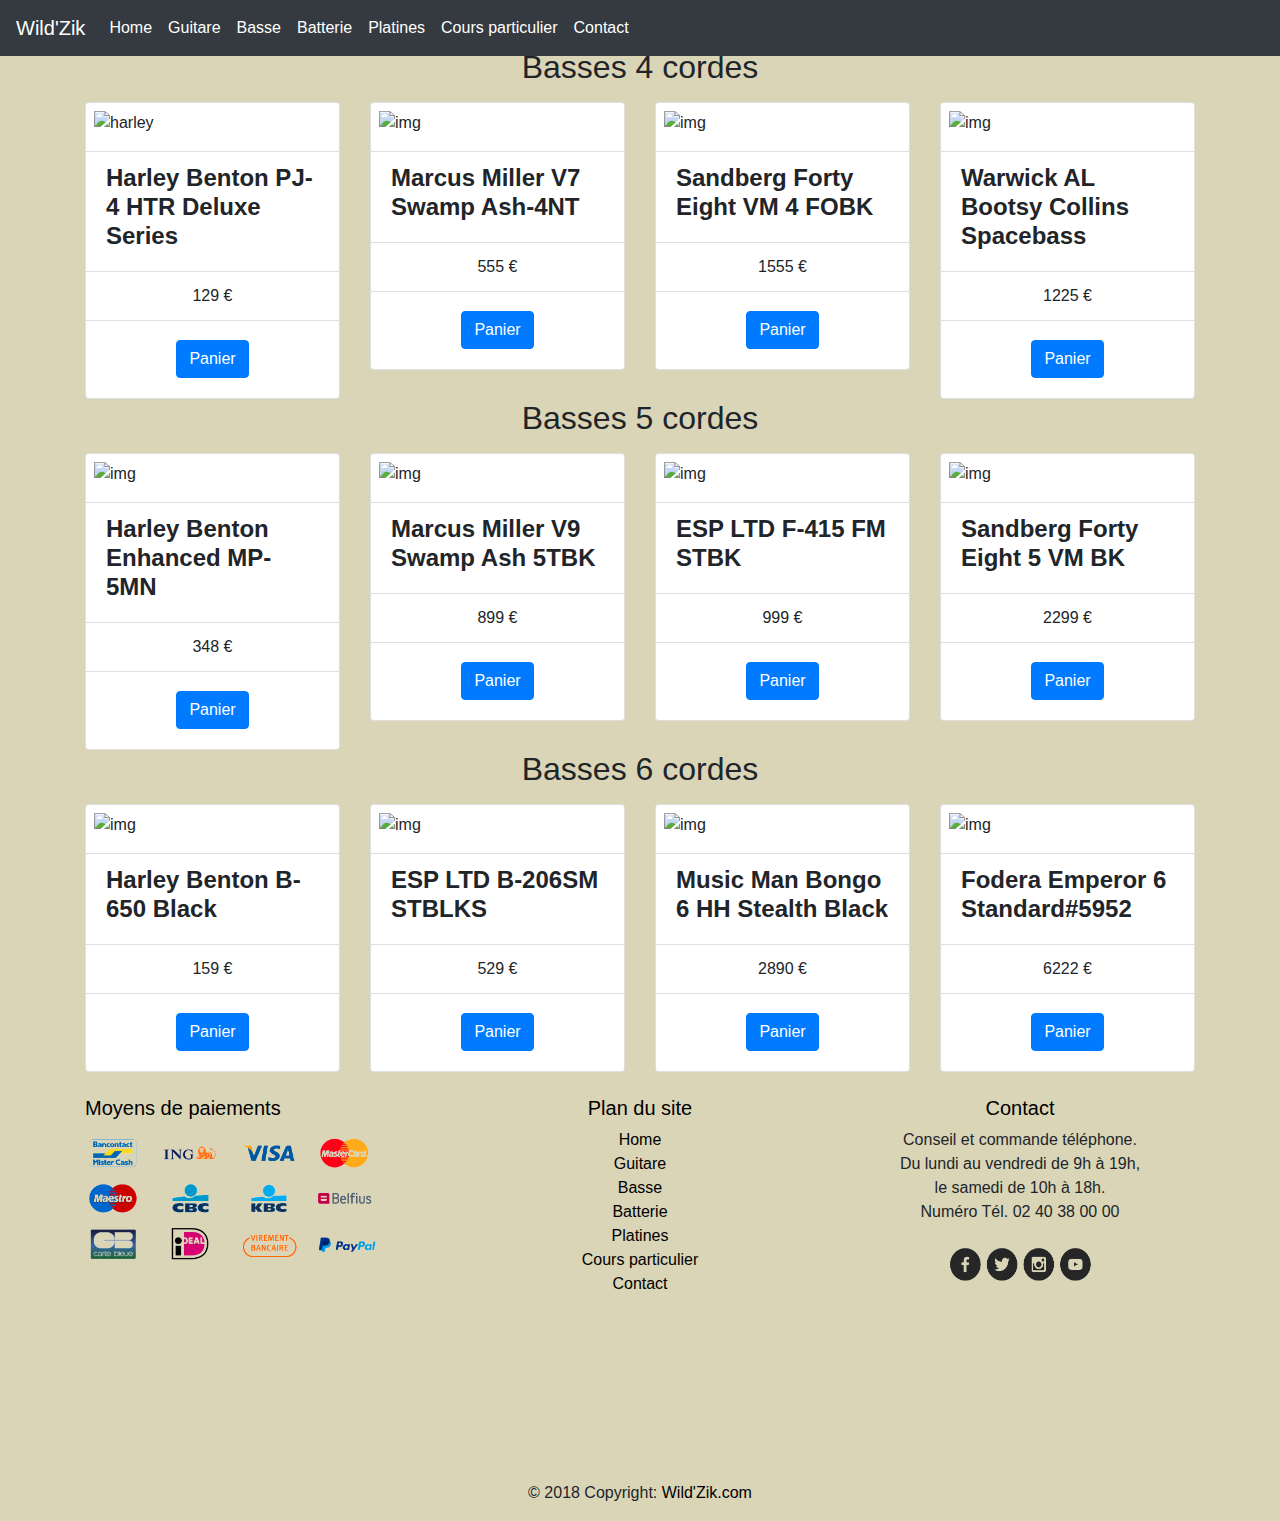
==== commit 22807ef7: "index_fin" ====
--- a/bass.html
+++ b/bass.html
@@ -33,7 +33,6 @@
 
 
 <body>
-
     <nav class="navbar fixed-top navbar-expand-lg navbar-dark bg-dark ">
         <a class="navbar-brand" href="index.html">Wild'Zik</a>
         <button class="navbar-toggler" type="button" data-toggle="collapse" data-target="#navbarNav"
@@ -66,912 +65,856 @@
             </ul>
         </div>
     </nav>
-    <div class="espace"></div>
     <div class="container mt-5">
-        <div class="card">
-            <div class="card-body">
-                <h2>Basses 4 cordes</h2>
-                <div class="row">
-                    <div class="col-sm-12 col-md-6 col-lg-3">
-                        <div class="card mt-2">
-                            <img class="card-img-top p-2"
-                                src="https://thumbs.static-thomann.de/thumb/thumb150x150/pics/prod/139024.jpg"
-                                data-toggle="modal" data-target="#harley" alt="harley">
-                            <ul class="list-group list-group-flush mt-2">
-                                <li class="list-group-item">
-                                    <h4 class="font-weight-bold">Harley Benton PJ-4 HTR Deluxe</h4>
-                                </li>
-                                <li class="list-group-item text-center">129 €</li>
-                                <!-- <li class="list-group-item"></li> -->
-                            </ul>
-                            <div class="card-body d-flex justify-content-center">
-                                <button type="button" class="btn btn-primary" data-toggle="modal"
-                                    data-target="#harley">Info</button>
-                                <div class="modal fade" id="harley" tabindex="-1" role="dialog">
-                                    <div class="modal-dialog modal-dialog-centered" role="document">
-                                        <div class="modal-content">
-                                            <div class="modal-header">
-                                                <h5 class="modal-title" id="exampleModalLongTitle">Harley Benton PJ-4
-                                                    HTR Deluxe
-                                                    Series</h5>
-                                                <button type="button" class="close" data-dismiss="modal"
-                                                    aria-label="Close">
-                                                    <span aria-hidden="true">&times;</span>
-                                                </button>
-                                            </div>
-                                            <div class="modal-body">
-                                                <div class="media">
-                                                    <img src="https://www.thomann.de/pics/prod/139024.jpg"
-                                                        class="align-self-center mr-3" alt="modal">
-                                                    <div class="media-body">
-                                                        <ul>
-                                                            <li>4 cordes</li>
-                                                            <li>Série Deluxe</li>
-                                                            <li>Corps en aulne</li>
-                                                            <li>Manche vissé en érable</li>
-                                                            <li>Profil du manche: Modern C</li>
-                                                            <li>Touche en Roseacer</li>
-                                                            <li>Repères "points"</li>
-                                                            <li>20 frettes</li>
-                                                            <li>Diapason: 864 mm</li>
-                                                            <li>Largeur au sillet: 42 mm</li>
-                                                            <li>Barre de réglage (Truss Rod) double action</li>
-                                                            <li>Accastillage chromé</li>
-                                                            <li>Mécaniques classiques style PJ</li>
-                                                            <li>Tirant des cordes: 045-105</li>
-                                                            <li>Contrôle volume/tonalité (double potard)</li>
-                                                            <li>Finition: Haute brillance</li>
-                                                            <li>Couleur: Hot Rod Transparent Red</li>
-                                                        </ul>
-                                                    </div>
-                                                </div>
-                                            </div>
-                                            <div class="modal-footer">
-                                                <p class="prix">129 €</p>
-                                                <button type="button" class="btn btn-primary">Panier</button>
-                                            </div>
-                                        </div>
-                                    </div>
-                                </div>
-                            </div>
-                        </div>
-                    </div>
-                    <div class="col-sm-12 col-md-6 col-lg-3">
-                        <div class="card mt-2">
-                            <img class="card-img-top p-2"
-                                src="https://thumbs.static-thomann.de/thumb/thumb150x150/pics/prod/446264.jpg"
-                                data-toggle="modal" data-target="#Tanglewood " alt="img">
-                            <ul class="list-group list-group-flush mt-2">
-                                <li class="list-group-item">
-                                    <h4 class="font-weight-bold">Marcus Miller V7 Swamp Ash-4NT</h4>
-                                </li>
-                                <li class="list-group-item text-center">555 €</li>
-                                <!-- <li class="list-group-item"></li> -->
-                            </ul>
-
-                            <div class="card-body d-flex justify-content-center">
-                                <button type="button" class="btn btn-primary" data-toggle="modal"
-                                    data-target="#Tanglewood">Info</button>
-                                <div class="modal fade" id="Tanglewood" tabindex="-1" role="dialog">
-                                    <div class="modal-dialog modal-dialog-centered" role="document">
-                                        <div class="modal-content">
-                                            <div class="modal-header">
-                                                <h5 class="modal-title">Marcus Miller V7 Swamp Ash-4
-                                                    NT</h5>
-                                                <button type="button" class="close" data-dismiss="modal"
-                                                    aria-label="Close">
-                                                    <span aria-hidden="true">&times;</span>
-                                                </button>
-                                            </div>
-                                            <div class="modal-body">
-                                                <div class="media">
-                                                    <img src="https://www.thomann.de/pics/prod/446264.jpg"
-                                                        class="align-self-center mr-3" alt="...">
-                                                    <div class="media-body">
-                                                        <ul>
-                                                            <li> 4 cordes</li>
-                                                            <li>Fabriquée par Sire</li>
-                                                            <li>Manche 1 pièce en érable</li>
-                                                            <li>Corps en frêne des marais</li>
-                                                            <li>Profil du manche en C</li>
-                                                            <li>Touche en érable</li>
-                                                            <li>Diapason: 864 mm</li>
-                                                            <li>20 frettes Medium Small</li>
-                                                            <li>Largeur au sillet: 38 mm</li>
-                                                            <li>Sillet en os</li>
-                                                            <li>Commutateur miniature actif/passif</li>
-                                                            <li>Equipée de 2 piles 9V</li>
-                                                            <li>Chevalet Marcus Big Mass</li>
-                                                            <li>Espacement des cordes: 20 mm</li>
-                                                            <li>Contrôle volume/tonalité (double potard)</li>
-                                                            <li>Capots chromés pour les micros inclus dans la livraison
-                                                            </li>
-                                                            <li>Couleur: Naturel</li>
-                                                        </ul>
-                                                    </div>
-                                                </div>
-                                            </div>
-                                            <div class="modal-footer">
-                                                <p class="prix">555 €</p>
-                                                <button type="button" class="btn btn-primary">Panier</button>
-                                            </div>
-                                        </div>
-                                    </div>
-                                </div>
-                            </div>
-                        </div>
-                    </div>
-                    <div class="col-sm-12 col-md-6 col-lg-3">
-                        <div class="card mt-2">
-                            <img class="card-img-top p-2"
-                                src="https://thumbs.static-thomann.de/thumb/thumb150x150/pics/prod/439998.jpg"
-                                data-toggle="modal" data-target="#Guild" alt="img">
-                            <ul class="list-group list-group-flush mt-2">
-                                <li class="list-group-item">
-                                    <h4 class="font-weight-bold">Sandberg Forty Eight VM 4 FOBK</h4>
-                                </li>
-                                <li class="list-group-item text-center">1555 €</li>
-                                <!-- <li class="list-group-item"></li> -->
-                            </ul>
-
-                            <div class="card-body d-flex justify-content-center">
-                                <button type="button" class="btn btn-primary" data-toggle="modal"
-                                    data-target="#Guild">Info</button>
-                                <!-- Modal -->
-                                <div class="modal fade" id="Guild" tabindex="-1" role="dialog">
-                                    <div class="modal-dialog modal-dialog-centered" role="document">
-                                        <div class="modal-content">
-                                            <div class="modal-header">
-                                                <h5 class="modal-title">Sandberg Forty Eight VM 4 FO
-                                                    BK</h5>
-                                                <button type="button" class="close" data-dismiss="modal"
-                                                    aria-label="Close">
-                                                    <span aria-hidden="true">&times;</span>
-                                                </button>
-                                            </div>
-                                            <div class="modal-body">
-                                                <div class="media">
-                                                    <img src="https://www.thomann.de/pics/prod/439998.jpg"
-                                                        class="align-self-center mr-3" alt="...">
-                                                    <div class="media-body">
-                                                        <ul>
-                                                            <li> 4 cordes</li>
-                                                            <li>Corps en frêne</li>
-                                                            <li>Touche en chêne fumé</li>
-                                                            <li>Manche vissé en érable</li>
-                                                            <li>Largeur au sillet: 39,5 mm (1,55")</li>
-                                                            <li>Diapason: 864 mm (34")</li>
-                                                            <li>Rayon de la touche: 356 mm (14")</li>
-                                                            <li>22 frettes</li>
-                                                            <li>1 micro Sandberg Precision (milieu)</li>
-                                                            <li>1 micro Sandberg Humbucker (chevalet)</li>
-                                                            <li>EQ 2 bandes actif/passif</li>
-                                                            <li>Contrôles: Master Volume, Balance, Treble, Bass</li>
-                                                            <li>Accastillage noir</li>
-                                                            <li>Pickguard noir</li>
-                                                            <li>Contrôle volume/tonalité (double potard)</li>
-                                                            <li>Couleur tête/corps: Noir mat</li>
-                                                            <li>Fabriquée en Allemagne</li>
-                                                        </ul>
-                                                    </div>
-                                                </div>
-                                            </div>
-                                            <div class="modal-footer">
-                                                <p class="prix">1555 €</p>
-                                                <button type="button" class="btn btn-primary">Panier</button>
-                                            </div>
-                                        </div>
-                                    </div>
-                                </div>
-                            </div>
-                        </div>
-                    </div>
-                    <div class="col-sm-12 col-md-6 col-lg-3">
-                        <div class="card mt-2">
-                            <img class="card-img-top p-2"
-                                src="https://thumbs.static-thomann.de/thumb/thumb150x150/pics/prod/342593.jpg"
-                                data-toggle="modal" data-target="#Martin" alt="img">
-                            <ul class="list-group list-group-flush mt-2">
-                                <li class="list-group-item">
-                                    <h4 class="font-weight-bold">Warwick AL Bootsy Collins</h4>
-                                </li>
-                                <li class="list-group-item text-center">1225 €</li>
-                                <!-- <li class="list-group-item"></li> -->
-                            </ul>
-
-                            <div class="card-body d-flex justify-content-center">
-                                <button type="button" class="btn btn-primary" data-toggle="modal"
-                                    data-target="#Martin">Info</button>
-                                <!-- Modal -->
-                                <div class="modal fade" id="Martin" tabindex="-1" role="dialog">
-                                    <div class="modal-dialog modal-dialog-centered" role="document">
-                                        <div class="modal-content">
-                                            <div class="modal-header">
-                                                <h5 class="modal-title">Warwick AL Bootsy Collins
-                                                    Spacebass</h5>
-                                                <button type="button" class="close" data-dismiss="modal"
-                                                    aria-label="Close">
-                                                    <span aria-hidden="true">&times;</span>
-                                                </button>
-                                            </div>
-                                            <div class="modal-body">
-                                                <div class="media">
-                                                    <img src="https://www.thomann.de/pics/prod/342593.jpg"
-                                                        class="align-self-center mr-3" alt="...">
-                                                    <div class="media-body">
-                                                        <ul>
-                                                            <li>4 cordes</li>
-                                                            <li>Signature Bootsy Collins</li>
-                                                            <li>Corps en acajou</li>
-                                                            <li>Manche vissé en érable</li>
-                                                            <li>Touche en palissandre</li>
-                                                            <li>Rayon de la touche: 508 mm</li>
-                                                            <li>24 frettes</li>
-                                                            <li>Long Scale</li>
-                                                            <li>Micros actifs MEC J/TJ</li>
-                                                            <li>Electronique active MEC 2 bandes</li>
-                                                            <li>Chevalet 2 pièces Warwick</li>
-                                                            <li>Mécaniques Warwick</li>
-                                                            <li>Strap Locks Warwick</li>
-                                                            <li>Electronique Marcus Heritage-3 avec contrôle de
-                                                                fréquence médium
-                                                            </li>
-                                                            <li>Accastillage chromé</li>
-                                                            <li>Cordes Warwick Red Label 045-105</li>
-                                                            <li>Couleur: Special Purple Bootsy Finish</li>
-                                                        </ul>
-                                                    </div>
-                                                </div>
-                                            </div>
-                                            <div class="modal-footer">
-                                                <p class="prix">1225 €</p>
-                                                <button type="button" class="btn btn-primary">Panier</button>
-                                            </div>
-                                        </div>
-                                    </div>
-                                </div>
-                            </div>
-                        </div>
-                    </div>
-
-                </div>
-            </div>
+        <h2>Basses 4 cordes</h2>
+        <div class="row">
+            <div class="col-sm-12 col-md-6 col-lg-3">
+                <div class="card mt-2">
+                    <img class="card-img-top p-2"
+                        src="https://thumbs.static-thomann.de/thumb/thumb150x150/pics/prod/139024.jpg"
+                        data-toggle="modal" data-target="#harley" alt="harley">
+                    <ul class="list-group list-group-flush mt-2">
+                        <li class="list-group-item">
+                            <h4 class="font-weight-bold">Harley Benton PJ-4 HTR Deluxe Series</h4>
+                        </li>
+                        <li class="list-group-item text-center">129 €</li>
+                        <!-- <li class="list-group-item"></li> -->
+                    </ul>
+                    <div class="card-body d-flex justify-content-center">
+                        <button type="button" class="btn btn-primary" data-toggle="modal"
+                            data-target="#harley">Panier</button>
+                        <div class="modal fade" id="harley" tabindex="-1" role="dialog">
+                            <div class="modal-dialog modal-dialog-centered" role="document">
+                                <div class="modal-content">
+                                    <div class="modal-header">
+                                        <h5 class="modal-title" id="exampleModalLongTitle">Harley Benton PJ-4 HTR Deluxe
+                                            Series</h5>
+                                        <button type="button" class="close" data-dismiss="modal" aria-label="Close">
+                                            <span aria-hidden="true">&times;</span>
+                                        </button>
+                                    </div>
+                                    <div class="modal-body">
+                                        <div class="media">
+                                            <img src="https://www.thomann.de/pics/prod/139024.jpg"
+                                                class="align-self-center mr-3" alt="modal">
+                                            <div class="media-body">
+                                                <ul>
+                                                    <li>4 cordes</li>
+                                                    <li>Série Deluxe</li>
+                                                    <li>Corps en aulne</li>
+                                                    <li>Manche vissé en érable</li>
+                                                    <li>Profil du manche: Modern C</li>
+                                                    <li>Touche en Roseacer</li>
+                                                    <li>Repères "points"</li>
+                                                    <li>20 frettes</li>
+                                                    <li>Diapason: 864 mm</li>
+                                                    <li>Largeur au sillet: 42 mm</li>
+                                                    <li>Barre de réglage (Truss Rod) double action</li>
+                                                    <li>Accastillage chromé</li>
+                                                    <li>Mécaniques classiques style PJ</li>
+                                                    <li>Tirant des cordes: 045-105</li>
+                                                    <li>Contrôle volume/tonalité (double potard)</li>
+                                                    <li>Finition: Haute brillance</li>
+                                                    <li>Couleur: Hot Rod Transparent Red</li>
+                                                </ul>
+                                            </div>
+                                        </div>
+                                    </div>
+                                    <div class="modal-footer">
+                                        <p class="prix">129 €</p>
+                                        <button type="button" class="btn btn-primary">Panier</button>
+                                    </div>
+                                </div>
+                            </div>
+                        </div>
+                    </div>
+                </div>
+            </div>
+            <div class="col-sm-12 col-md-6 col-lg-3">
+                <div class="card mt-2">
+                    <img class="card-img-top p-2"
+                        src="https://thumbs.static-thomann.de/thumb/thumb150x150/pics/prod/446264.jpg"
+                        data-toggle="modal" data-target="#Tanglewood " alt="img">
+                    <ul class="list-group list-group-flush mt-2">
+                        <li class="list-group-item">
+                            <h4 class="font-weight-bold">Marcus Miller V7 Swamp Ash-4NT</h4>
+                        </li>
+                        <li class="list-group-item text-center">555 €</li>
+                        <!-- <li class="list-group-item"></li> -->
+                    </ul>
+
+                    <div class="card-body d-flex justify-content-center">
+                        <button type="button" class="btn btn-primary" data-toggle="modal"
+                            data-target="#Tanglewood">Panier</button>
+                        <div class="modal fade" id="Tanglewood" tabindex="-1" role="dialog">
+                            <div class="modal-dialog modal-dialog-centered" role="document">
+                                <div class="modal-content">
+                                    <div class="modal-header">
+                                        <h5 class="modal-title">Marcus Miller V7 Swamp Ash-4
+                                            NT</h5>
+                                        <button type="button" class="close" data-dismiss="modal" aria-label="Close">
+                                            <span aria-hidden="true">&times;</span>
+                                        </button>
+                                    </div>
+                                    <div class="modal-body">
+                                        <div class="media">
+                                            <img src="https://www.thomann.de/pics/prod/446264.jpg"
+                                                class="align-self-center mr-3" alt="...">
+                                            <div class="media-body">
+                                                <ul>
+                                                    <li> 4 cordes</li>
+                                                    <li>Fabriquée par Sire</li>
+                                                    <li>Manche 1 pièce en érable</li>
+                                                    <li>Corps en frêne des marais</li>
+                                                    <li>Profil du manche en C</li>
+                                                    <li>Touche en érable</li>
+                                                    <li>Diapason: 864 mm</li>
+                                                    <li>20 frettes Medium Small</li>
+                                                    <li>Largeur au sillet: 38 mm</li>
+                                                    <li>Sillet en os</li>
+                                                    <li>Commutateur miniature actif/passif</li>
+                                                    <li>Equipée de 2 piles 9V</li>
+                                                    <li>Chevalet Marcus Big Mass</li>
+                                                    <li>Espacement des cordes: 20 mm</li>
+                                                    <li>Contrôle volume/tonalité (double potard)</li>
+                                                    <li>Capots chromés pour les micros inclus dans la livraison</li>
+                                                    <li>Couleur: Naturel</li>
+                                                </ul>
+                                            </div>
+                                        </div>
+                                    </div>
+                                    <div class="modal-footer">
+                                        <p class="prix">555 €</p>
+                                        <button type="button" class="btn btn-primary">Panier</button>
+                                    </div>
+                                </div>
+                            </div>
+                        </div>
+                    </div>
+                </div>
+            </div>
+            <div class="col-sm-12 col-md-6 col-lg-3">
+                <div class="card mt-2">
+                    <img class="card-img-top p-2"
+                        src="https://thumbs.static-thomann.de/thumb/thumb150x150/pics/prod/439998.jpg"
+                        data-toggle="modal" data-target="#Guild" alt="img">
+                    <ul class="list-group list-group-flush mt-2">
+                        <li class="list-group-item">
+                            <h4 class="font-weight-bold">Sandberg Forty Eight VM 4 FOBK</h4>
+                        </li>
+                        <li class="list-group-item text-center">1555 €</li>
+                        <!-- <li class="list-group-item"></li> -->
+                    </ul>
+
+                    <div class="card-body d-flex justify-content-center">
+                        <button type="button" class="btn btn-primary" data-toggle="modal"
+                            data-target="#Guild">Panier</button>
+                        <!-- Modal -->
+                        <div class="modal fade" id="Guild" tabindex="-1" role="dialog">
+                            <div class="modal-dialog modal-dialog-centered" role="document">
+                                <div class="modal-content">
+                                    <div class="modal-header">
+                                        <h5 class="modal-title">Sandberg Forty Eight VM 4 FO
+                                            BK</h5>
+                                        <button type="button" class="close" data-dismiss="modal" aria-label="Close">
+                                            <span aria-hidden="true">&times;</span>
+                                        </button>
+                                    </div>
+                                    <div class="modal-body">
+                                        <div class="media">
+                                            <img src="https://www.thomann.de/pics/prod/439998.jpg"
+                                                class="align-self-center mr-3" alt="...">
+                                            <div class="media-body">
+                                                <ul>
+                                                    <li> 4 cordes</li>
+                                                    <li>Corps en frêne</li>
+                                                    <li>Touche en chêne fumé</li>
+                                                    <li>Manche vissé en érable</li>
+                                                    <li>Largeur au sillet: 39,5 mm (1,55")</li>
+                                                    <li>Diapason: 864 mm (34")</li>
+                                                    <li>Rayon de la touche: 356 mm (14")</li>
+                                                    <li>22 frettes</li>
+                                                    <li>1 micro Sandberg Precision (milieu)</li>
+                                                    <li>1 micro Sandberg Humbucker (chevalet)</li>
+                                                    <li>EQ 2 bandes actif/passif</li>
+                                                    <li>Contrôles: Master Volume, Balance, Treble, Bass</li>
+                                                    <li>Accastillage noir</li>
+                                                    <li>Pickguard noir</li>
+                                                    <li>Contrôle volume/tonalité (double potard)</li>
+                                                    <li>Couleur tête/corps: Noir mat</li>
+                                                    <li>Fabriquée en Allemagne</li>
+                                                </ul>
+                                            </div>
+                                        </div>
+                                    </div>
+                                    <div class="modal-footer">
+                                        <p class="prix">1555 €</p>
+                                        <button type="button" class="btn btn-primary">Panier</button>
+                                    </div>
+                                </div>
+                            </div>
+                        </div>
+                    </div>
+                </div>
+            </div>
+            <div class="col-sm-12 col-md-6 col-lg-3">
+                <div class="card mt-2">
+                    <img class="card-img-top p-2"
+                        src="https://thumbs.static-thomann.de/thumb/thumb150x150/pics/prod/342593.jpg"
+                        data-toggle="modal" data-target="#Martin" alt="img">
+                    <ul class="list-group list-group-flush mt-2">
+                        <li class="list-group-item">
+                            <h4 class="font-weight-bold">Warwick AL Bootsy Collins Spacebass</h4>
+                        </li>
+                        <li class="list-group-item text-center">1225 €</li>
+                        <!-- <li class="list-group-item"></li> -->
+                    </ul>
+
+                    <div class="card-body d-flex justify-content-center">
+                        <button type="button" class="btn btn-primary" data-toggle="modal"
+                            data-target="#Martin">Panier</button>
+                        <!-- Modal -->
+                        <div class="modal fade" id="Martin" tabindex="-1" role="dialog">
+                            <div class="modal-dialog modal-dialog-centered" role="document">
+                                <div class="modal-content">
+                                    <div class="modal-header">
+                                        <h5 class="modal-title">Warwick AL Bootsy Collins
+                                            Spacebass</h5>
+                                        <button type="button" class="close" data-dismiss="modal" aria-label="Close">
+                                            <span aria-hidden="true">&times;</span>
+                                        </button>
+                                    </div>
+                                    <div class="modal-body">
+                                        <div class="media">
+                                            <img src="https://www.thomann.de/pics/prod/342593.jpg"
+                                                class="align-self-center mr-3" alt="...">
+                                            <div class="media-body">
+                                                <ul>
+                                                    <li>4 cordes</li>
+                                                    <li>Signature Bootsy Collins</li>
+                                                    <li>Corps en acajou</li>
+                                                    <li>Manche vissé en érable</li>
+                                                    <li>Touche en palissandre</li>
+                                                    <li>Rayon de la touche: 508 mm</li>
+                                                    <li>24 frettes</li>
+                                                    <li>Long Scale</li>
+                                                    <li>Micros actifs MEC J/TJ</li>
+                                                    <li>Electronique active MEC 2 bandes</li>
+                                                    <li>Chevalet 2 pièces Warwick</li>
+                                                    <li>Mécaniques Warwick</li>
+                                                    <li>Strap Locks Warwick</li>
+                                                    <li>Electronique Marcus Heritage-3 avec contrôle de fréquence médium
+                                                    </li>
+                                                    <li>Accastillage chromé</li>
+                                                    <li>Cordes Warwick Red Label 045-105</li>
+                                                    <li>Couleur: Special Purple Bootsy Finish</li>
+                                                </ul>
+                                            </div>
+                                        </div>
+                                    </div>
+                                    <div class="modal-footer">
+                                        <p class="prix">1225 €</p>
+                                        <button type="button" class="btn btn-primary">Panier</button>
+                                    </div>
+                                </div>
+                            </div>
+                        </div>
+                    </div>
+                </div>
+            </div>
+
         </div>
     </div>
-    <div class="espace"></div>
     <div class="container">
-        <div class="card">
-            <div class="card-body">
-                <h2>Basses 5 cordes</h2>
-                <div class="row">
-                    <div class="col-sm-12 col-md-6 col-lg-3">
-                        <div class="card mt-2">
-                            <img class="card-img-top p-2"
-                                src="https://thumbs.static-thomann.de/thumb/thumb150x150/pics/prod/443506.jpg"
-                                data-toggle="modal" data-target="#exampleModalCenter" alt="img">
-                            <ul class="list-group list-group-flush mt-2">
-                                <li class="list-group-item">
-                                    <h4 class="font-weight-bold">Harley Benton Enhanced</h4>
-                                </li>
-                                <li class="list-group-item text-center">348 €</li>
-                                <!-- <li class="list-group-item"></li> -->
-                            </ul>
-
-                            <div class="card-body d-flex justify-content-center">
-                                <button type="button" class="btn btn-primary" data-toggle="modal"
-                                    data-target="#exampleModalCenter">Info</button>
-
-                                <!-- Modal -->
-                                <div class="modal fade" id="exampleModalCenter" tabindex="-1" role="dialog">
-                                    <div class="modal-dialog modal-dialog-centered" role="document">
-                                        <div class="modal-content">
-                                            <div class="modal-header">
-                                                <h5 class="modal-title">Harley Benton Enhanced MP-5MN
-                                                </h5>
-                                                <button type="button" class="close" data-dismiss="modal"
-                                                    aria-label="Close">
-                                                    <span aria-hidden="true">&times;</span>
-                                                </button>
-                                            </div>
-                                            <div class="modal-body">
-                                                <div class="media">
-                                                    <img src="https://www.thomann.de/pics/prod/443506.jpg"
-                                                        class="align-self-center mr-3" alt="...">
-                                                    <div class="media-body">
-                                                        <ul>
-                                                            <li> 5 cordes</li>
-                                                            <li>Corps en frêne des marais</li>
-                                                            <li>Manche vissé 6 fois en érable dur canadien</li>
-                                                            <li>Forme PB</li>
-                                                            <li>Série Pro</li>
-                                                            <li>Profil du manche: Modern "C"</li>
-                                                            <li>Corps ergonomique en frêne des marais</li>
-                                                            <li>Touche en érable dur canadien</li>
-                                                            <li>Repères blocs</li>
-                                                            <li>22 frettes Medium en acier inoxydable</li>
-                                                            <li>Sillet Black Tusq XL</li>
-                                                            <li>Largeur au sillet: 46 mm (1,81")</li>
-                                                            <li>Pickguard 3 plis noir/blanc/noir</li>
-                                                            <li>EQ 2 bandes actif/passif Roswell GMA2</li>
-                                                            <li>Contrôles: Volume (Push/Pull), Balance, Treble, Bass
-                                                            </li>
-                                                            <li>Mécaniques WSC JB45</li>
-                                                            <li>Couleur tête/corps: Naturel mat</li>
-                                                        </ul>
-                                                    </div>
-                                                </div>
-                                            </div>
-                                            <div class="modal-footer">
-                                                <p class="prix">348 €</p>
-                                                <button type="button" class="btn btn-primary">Panier</button>
-                                            </div>
-                                        </div>
-                                    </div>
-                                </div>
-                            </div>
-                        </div>
-                    </div>
-                    <div class="col-sm-12 col-md-6 col-lg-3">
-                        <div class="card mt-2">
-                            <img class="card-img-top p-2"
-                                src="https://thumbs.static-thomann.de/thumb/thumb150x150/pics/prod/446118.jpg"
-                                data-toggle="modal" data-target="#Epiphonmodal" alt="img">
-                            <ul class="list-group list-group-flush mt-2">
-                                <li class="list-group-item">
-                                    <h4 class="font-weight-bold">Marcus Miller V9 Swamp Ash 5TBK</h4>
-                                </li>
-                                <li class="list-group-item text-center">899 €</li>
-                                <!-- <li class="list-group-item"></li> -->
-                            </ul>
-
-                            <div class="card-body d-flex justify-content-center">
-                                <button type="button" class="btn btn-primary" data-toggle="modal"
-                                    data-target="#Epiphonmodal">Info</button>
-                                <!-- Modal -->
-                                <div class="modal fade" id="Epiphonmodal" tabindex="-1" role="dialog">
-                                    <div class="modal-dialog modal-dialog-centered" role="document">
-                                        <div class="modal-content">
-                                            <div class="modal-header">
-                                                <h5 class="modal-title">Marcus Miller V9 Swamp Ash 5
-                                                    TBK</h5>
-                                                <button type="button" class="close" data-dismiss="modal"
-                                                    aria-label="Close">
-                                                    <span aria-hidden="true">&times;</span>
-                                                </button>
-                                            </div>
-                                            <div class="modal-body">
-                                                <div class="media">
-                                                    <img src="https://www.thomann.de/pics/prod/446118.jpg"
-                                                        class="align-self-center mr-3" alt="...">
-                                                    <div class="media-body">
-                                                        <ul>
-                                                            <li> 5 cordes</li>
-                                                            <li>Corps en frêne des marais</li>
-                                                            <li>Table en érable moucheté</li>
-                                                            <li>Manche vissé en érable</li>
-                                                            <li>Profil du manche en C</li>
-                                                            <li>Touche en ébène</li>
-                                                            <li>Repères blocs Perloïd blanc</li>
-                                                            <li>20 frettes Medium Small</li>
-                                                            <li>Sillet en os</li>
-                                                            <li>Largeur au sillet: 45 mm</li>
-                                                            <li>Diapason: 863,6 mm (34")</li>
-                                                            <li>Rayon de la touche: 184,2 mm (7,25")</li>
-                                                            <li>2 micros Marcus Super Jazz</li>
-                                                            <li>Electronique Marcus Heritage-3 avec contrôle de
-                                                                fréquence médium
-                                                            </li>
-                                                            <li>Contrôle volume/tonalité (double potard)</li>
-                                                            <li>Chevalet Heavy Mass Standard</li>
-                                                            <li>Couleur: Transparent Black Satin</li>
-                                                        </ul>
-                                                    </div>
-                                                </div>
-                                            </div>
-                                            <div class="modal-footer">
-                                                <p class="prix">899 €</p>
-                                                <button type="button" class="btn btn-primary">Panier</button>
-                                            </div>
-                                        </div>
-                                    </div>
-                                </div>
-                            </div>
-                        </div>
-                    </div>
-                    <div class="col-sm-12 col-md-6 col-lg-3">
-                        <div class="card mt-2">
-                            <img class="card-img-top p-2"
-                                src="https://thumbs.static-thomann.de/thumb/thumb150x150/pics/prod/243548.jpg"
-                                data-toggle="modal" data-target="#GuildStarfire" alt="img">
-                            <ul class="list-group list-group-flush mt-2">
-                                <li class="list-group-item">
-                                    <h4 class="font-weight-bold">ESP LTD F-415 FM STBK</h4>
-                                </li>
-                                <li class="list-group-item text-center">999 €</li>
-                                <!-- <li class="list-group-item"></li> -->
-                            </ul>
-
-                            <div class="card-body d-flex justify-content-center">
-                                <button type="button" class="btn btn-primary" data-toggle="modal"
-                                    data-target="#GuildStarfire">Info</button>
-                                <!-- Modal -->
-                                <div class="modal fade" id="GuildStarfire" tabindex="-1" role="dialog">
-                                    <div class="modal-dialog modal-dialog-centered" role="document">
-                                        <div class="modal-content">
-                                            <div class="modal-header">
-                                                <h5 class="modal-title"> ESP LTD F-415 FM STBK </h5>
-                                                <button type="button" class="close" data-dismiss="modal"
-                                                    aria-label="Close">
-                                                    <span aria-hidden="true">&times;</span>
-                                                </button>
-                                            </div>
-                                            <div class="modal-body">
-                                                <div class="media">
-                                                    <img src="https://www.thomann.de/pics/prod/243548.jpg"
-                                                        class="align-self-center mr-3" alt="...">
-                                                    <div class="media-body">
-                                                        <ul>
-                                                            <li> 5 cordes</li>
-                                                            <li>Corps en acajou</li>
-                                                            <li>Table en érable flammé</li>
-                                                            <li>Manche traversant 5 pièces en érable/palissandre
-                                                                (Dalbergia
-                                                                latifolia)</li>
-                                                            <li>Touche en pau ferro</li>
-                                                            <li>24 frettes Extra Jumbo</li>
-                                                            <li>Diapason: 889 mm</li>
-                                                            <li>Largeur au sillet: 47 mm</li>
-                                                            <li>Repères "points"</li>
-                                                            <li>Accastillage noir nickel</li>
-                                                            <li>Mécaniques Grover</li>
-                                                            <li>2 micros actifs EMG 40 DC</li>
-                                                            <li>EQ actif 3 bandes EMG B64</li>
-                                                            <li>Couleur: See Thru Black</li>
-                                                            <li>Etui adapté optionnel non-fourni (N° d'article 122214)
-                                                            </li>
-                                                        </ul>
-                                                    </div>
-                                                </div>
-                                            </div>
-                                            <div class="modal-footer">
-                                                <p class="prix">999 € </p>
-                                                <button type="button" class="btn btn-primary">Panier</button>
-                                            </div>
-                                        </div>
-                                    </div>
-                                </div>
-                            </div>
-                        </div>
-                    </div>
-                    <div class="col-sm-12 col-md-6 col-lg-3">
-                        <div class="card mt-2">
-                            <img class="card-img-top p-2"
-                                src="https://thumbs.static-thomann.de/thumb/thumb150x150/pics/prod/368589.jpg"
-                                data-toggle="modal" data-target="#Sandberg" alt="img">
-                            <ul class="list-group list-group-flush mt-2">
-                                <li class="list-group-item">
-                                    <h4 class="font-weight-bold">Sandberg Forty Eight 5 VM BK</h4>
-                                </li>
-                                <li class="list-group-item text-center">2299 €</li>
-                                <!-- <li class="list-group-item"></li> -->
-                            </ul>
-
-                            <div class="card-body d-flex justify-content-center">
-                                <button type="button" class="btn btn-primary" data-toggle="modal"
-                                    data-target="#Sandberg">Info</button>
-                                <!-- Modal -->
-                                <div class="modal fade" id="Sandberg" tabindex="-1" role="dialog">
-                                    <div class="modal-dialog modal-dialog-centered" role="document">
-                                        <div class="modal-content">
-                                            <div class="modal-header">
-                                                <h5 class="modal-title"> Sandberg Forty Eight 5 VM BK
-                                                </h5>
-                                                <button type="button" class="close" data-dismiss="modal"
-                                                    aria-label="Close">
-                                                    <span aria-hidden="true">&times;</span>
-                                                </button>
-                                            </div>
-                                            <div class="modal-body">
-                                                <div class="media">
-                                                    <img src="https://www.thomann.de/pics/prod/368589.jpg"
-                                                        class="align-self-center mr-3" alt="...">
-                                                    <div class="media-body">
-                                                        <ul>
-                                                            <li> 5 cordes</li>
-                                                            <li>Corps en aulne thermoe</li>
-                                                            <li>Manche en érable vissé 6 fois</li>
-                                                            <li>Long Scale</li>
-                                                            <li>Touche en palissandre (Dalbergia latifolia)</li>
-                                                            <li>22 frettes</li>
-                                                            <li>1 micro splitté Sandberg</li>
-                                                            <li>1 micro double bobinage Sandberg Power</li>
-                                                            <li>Boîtiers des micros en métal</li>
-                                                            <li>1 réglage de volume</li>
-                                                            <li>1 réglage de balance</li>
-                                                            <li>EQ 2 bandes Sandberg</li>
-                                                            <li>Accastillage Sandberg</li>
-                                                            <li>Couleur tête/corps: Noir avec bandes blanches</li>
-                                                        </ul>
-                                                    </div>
-                                                </div>
-                                            </div>
-                                            <div class="modal-footer">
-                                                <p class="prix">2299 €</p>
-                                                <button type="button" class="btn btn-primary">Panier</button>
-                                            </div>
-                                        </div>
-                                    </div>
-                                </div>
-                            </div>
-                        </div>
-                    </div>
-                </div>
-            </div>
+        <h2>Basses 5 cordes</h2>
+        <div class="row">
+            <div class="col-sm-12 col-md-6 col-lg-3">
+                <div class="card mt-2">
+                    <img class="card-img-top p-2"
+                        src="https://thumbs.static-thomann.de/thumb/thumb150x150/pics/prod/443506.jpg"
+                        data-toggle="modal" data-target="#exampleModalCenter" alt="img">
+                    <ul class="list-group list-group-flush mt-2">
+                        <li class="list-group-item">
+                            <h4 class="font-weight-bold">Harley Benton Enhanced MP-5MN</h4>
+                        </li>
+                        <li class="list-group-item text-center">348 €</li>
+                        <!-- <li class="list-group-item"></li> -->
+                    </ul>
+
+                    <div class="card-body d-flex justify-content-center">
+                        <button type="button" class="btn btn-primary" data-toggle="modal"
+                            data-target="#exampleModalCenter">Panier</button>
+
+                        <!-- Modal -->
+                        <div class="modal fade" id="exampleModalCenter" tabindex="-1" role="dialog">
+                            <div class="modal-dialog modal-dialog-centered" role="document">
+                                <div class="modal-content">
+                                    <div class="modal-header">
+                                        <h5 class="modal-title">Harley Benton Enhanced MP-5MN
+                                        </h5>
+                                        <button type="button" class="close" data-dismiss="modal" aria-label="Close">
+                                            <span aria-hidden="true">&times;</span>
+                                        </button>
+                                    </div>
+                                    <div class="modal-body">
+                                        <div class="media">
+                                            <img src="https://www.thomann.de/pics/prod/443506.jpg"
+                                                class="align-self-center mr-3" alt="...">
+                                            <div class="media-body">
+                                                <ul>
+                                                    <li> 5 cordes</li>
+                                                    <li>Corps en frêne des marais</li>
+                                                    <li>Manche vissé 6 fois en érable dur canadien</li>
+                                                    <li>Forme PB</li>
+                                                    <li>Série Pro</li>
+                                                    <li>Profil du manche: Modern "C"</li>
+                                                    <li>Corps ergonomique en frêne des marais</li>
+                                                    <li>Touche en érable dur canadien</li>
+                                                    <li>Repères blocs</li>
+                                                    <li>22 frettes Medium en acier inoxydable</li>
+                                                    <li>Sillet Black Tusq XL</li>
+                                                    <li>Largeur au sillet: 46 mm (1,81")</li>
+                                                    <li>Pickguard 3 plis noir/blanc/noir</li>
+                                                    <li>EQ 2 bandes actif/passif Roswell GMA2</li>
+                                                    <li>Contrôles: Volume (Push/Pull), Balance, Treble, Bass</li>
+                                                    <li>Mécaniques WSC JB45</li>
+                                                    <li>Couleur tête/corps: Naturel mat</li>
+                                                </ul>
+                                            </div>
+                                        </div>
+                                    </div>
+                                    <div class="modal-footer">
+                                        <p class="prix">348 €</p>
+                                        <button type="button" class="btn btn-primary">Panier</button>
+                                    </div>
+                                </div>
+                            </div>
+                        </div>
+                    </div>
+                </div>
+            </div>
+            <div class="col-sm-12 col-md-6 col-lg-3">
+                <div class="card mt-2">
+                    <img class="card-img-top p-2"
+                        src="https://thumbs.static-thomann.de/thumb/thumb150x150/pics/prod/446118.jpg"
+                        data-toggle="modal" data-target="#Epiphonmodal" alt="img">
+                    <ul class="list-group list-group-flush mt-2">
+                        <li class="list-group-item">
+                            <h4 class="font-weight-bold">Marcus Miller V9 Swamp Ash 5TBK</h4>
+                        </li>
+                        <li class="list-group-item text-center">899 €</li>
+                        <!-- <li class="list-group-item"></li> -->
+                    </ul>
+
+                    <div class="card-body d-flex justify-content-center">
+                        <button type="button" class="btn btn-primary" data-toggle="modal"
+                            data-target="#Epiphonmodal">Panier</button>
+                        <!-- Modal -->
+                        <div class="modal fade" id="Epiphonmodal" tabindex="-1" role="dialog">
+                            <div class="modal-dialog modal-dialog-centered" role="document">
+                                <div class="modal-content">
+                                    <div class="modal-header">
+                                        <h5 class="modal-title">Marcus Miller V9 Swamp Ash 5
+                                            TBK</h5>
+                                        <button type="button" class="close" data-dismiss="modal" aria-label="Close">
+                                            <span aria-hidden="true">&times;</span>
+                                        </button>
+                                    </div>
+                                    <div class="modal-body">
+                                        <div class="media">
+                                            <img src="https://www.thomann.de/pics/prod/446118.jpg"
+                                                class="align-self-center mr-3" alt="...">
+                                            <div class="media-body">
+                                                <ul>
+                                                    <li> 5 cordes</li>
+                                                    <li>Corps en frêne des marais</li>
+                                                    <li>Table en érable moucheté</li>
+                                                    <li>Manche vissé en érable</li>
+                                                    <li>Profil du manche en C</li>
+                                                    <li>Touche en ébène</li>
+                                                    <li>Repères blocs Perloïd blanc</li>
+                                                    <li>20 frettes Medium Small</li>
+                                                    <li>Sillet en os</li>
+                                                    <li>Largeur au sillet: 45 mm</li>
+                                                    <li>Diapason: 863,6 mm (34")</li>
+                                                    <li>Rayon de la touche: 184,2 mm (7,25")</li>
+                                                    <li>2 micros Marcus Super Jazz</li>
+                                                    <li>Electronique Marcus Heritage-3 avec contrôle de fréquence médium
+                                                    </li>
+                                                    <li>Contrôle volume/tonalité (double potard)</li>
+                                                    <li>Chevalet Heavy Mass Standard</li>
+                                                    <li>Couleur: Transparent Black Satin</li>
+                                                </ul>
+                                            </div>
+                                        </div>
+                                    </div>
+                                    <div class="modal-footer">
+                                        <p class="prix">899 €</p>
+                                        <button type="button" class="btn btn-primary">Panier</button>
+                                    </div>
+                                </div>
+                            </div>
+                        </div>
+                    </div>
+                </div>
+            </div>
+            <div class="col-sm-12 col-md-6 col-lg-3">
+                <div class="card mt-2">
+                    <img class="card-img-top p-2"
+                        src="https://thumbs.static-thomann.de/thumb/thumb150x150/pics/prod/243548.jpg"
+                        data-toggle="modal" data-target="#GuildStarfire" alt="img">
+                    <ul class="list-group list-group-flush mt-2">
+                        <li class="list-group-item">
+                            <h4 class="font-weight-bold">ESP LTD F-415 FM STBK</h4>
+                        </li>
+                        <li class="list-group-item text-center">999 €</li>
+                        <!-- <li class="list-group-item"></li> -->
+                    </ul>
+
+                    <div class="card-body d-flex justify-content-center">
+                        <button type="button" class="btn btn-primary" data-toggle="modal"
+                            data-target="#GuildStarfire">Panier</button>
+                        <!-- Modal -->
+                        <div class="modal fade" id="GuildStarfire" tabindex="-1" role="dialog">
+                            <div class="modal-dialog modal-dialog-centered" role="document">
+                                <div class="modal-content">
+                                    <div class="modal-header">
+                                        <h5 class="modal-title"> ESP LTD F-415 FM STBK </h5>
+                                        <button type="button" class="close" data-dismiss="modal" aria-label="Close">
+                                            <span aria-hidden="true">&times;</span>
+                                        </button>
+                                    </div>
+                                    <div class="modal-body">
+                                        <div class="media">
+                                            <img src="https://www.thomann.de/pics/prod/243548.jpg"
+                                                class="align-self-center mr-3" alt="...">
+                                            <div class="media-body">
+                                                <ul>
+                                                    <li> 5 cordes</li>
+                                                    <li>Corps en acajou</li>
+                                                    <li>Table en érable flammé</li>
+                                                    <li>Manche traversant 5 pièces en érable/palissandre (Dalbergia
+                                                        latifolia)</li>
+                                                    <li>Touche en pau ferro</li>
+                                                    <li>24 frettes Extra Jumbo</li>
+                                                    <li>Diapason: 889 mm</li>
+                                                    <li>Largeur au sillet: 47 mm</li>
+                                                    <li>Repères "points"</li>
+                                                    <li>Accastillage noir nickel</li>
+                                                    <li>Mécaniques Grover</li>
+                                                    <li>2 micros actifs EMG 40 DC</li>
+                                                    <li>EQ actif 3 bandes EMG B64</li>
+                                                    <li>Couleur: See Thru Black</li>
+                                                    <li>Etui adapté optionnel non-fourni (N° d'article 122214)</li>
+                                                </ul>
+                                            </div>
+                                        </div>
+                                    </div>
+                                    <div class="modal-footer">
+                                        <p class="prix">999 € </p>
+                                        <button type="button" class="btn btn-primary">Panier</button>
+                                    </div>
+                                </div>
+                            </div>
+                        </div>
+                    </div>
+                </div>
+            </div>
+            <div class="col-sm-12 col-md-6 col-lg-3">
+                <div class="card mt-2">
+                    <img class="card-img-top p-2"
+                        src="https://thumbs.static-thomann.de/thumb/thumb150x150/pics/prod/368589.jpg"
+                        data-toggle="modal" data-target="#Sandberg" alt="img">
+                    <ul class="list-group list-group-flush mt-2">
+                        <li class="list-group-item">
+                            <h4 class="font-weight-bold">Sandberg Forty Eight 5 VM BK</h4>
+                        </li>
+                        <li class="list-group-item text-center">2299 €</li>
+                        <!-- <li class="list-group-item"></li> -->
+                    </ul>
+
+                    <div class="card-body d-flex justify-content-center">
+                        <button type="button" class="btn btn-primary" data-toggle="modal"
+                            data-target="#Sandberg">Panier</button>
+                        <!-- Modal -->
+                        <div class="modal fade" id="Sandberg" tabindex="-1" role="dialog">
+                            <div class="modal-dialog modal-dialog-centered" role="document">
+                                <div class="modal-content">
+                                    <div class="modal-header">
+                                        <h5 class="modal-title"> Sandberg Forty Eight 5 VM BK
+                                        </h5>
+                                        <button type="button" class="close" data-dismiss="modal" aria-label="Close">
+                                            <span aria-hidden="true">&times;</span>
+                                        </button>
+                                    </div>
+                                    <div class="modal-body">
+                                        <div class="media">
+                                            <img src="https://www.thomann.de/pics/prod/368589.jpg"
+                                                class="align-self-center mr-3" alt="...">
+                                            <div class="media-body">
+                                                <ul>
+                                                    <li> 5 cordes</li>
+                                                    <li>Corps en aulne thermoe</li>
+                                                    <li>Manche en érable vissé 6 fois</li>
+                                                    <li>Long Scale</li>
+                                                    <li>Touche en palissandre (Dalbergia latifolia)</li>
+                                                    <li>22 frettes</li>
+                                                    <li>1 micro splitté Sandberg</li>
+                                                    <li>1 micro double bobinage Sandberg Power</li>
+                                                    <li>Boîtiers des micros en métal</li>
+                                                    <li>1 réglage de volume</li>
+                                                    <li>1 réglage de balance</li>
+                                                    <li>EQ 2 bandes Sandberg</li>
+                                                    <li>Accastillage Sandberg</li>
+                                                    <li>Couleur tête/corps: Noir avec bandes blanches</li>
+                                                </ul>
+                                            </div>
+                                        </div>
+                                    </div>
+                                    <div class="modal-footer">
+                                        <p class="prix">2299 €</p>
+                                        <button type="button" class="btn btn-primary">Panier</button>
+                                    </div>
+                                </div>
+                            </div>
+                        </div>
+                    </div>
+                </div>
+            </div>
+
         </div>
     </div>
-    <div class="espace"></div>
     <div class="container">
         <h2>Basses 6 cordes</h2>
-        <div class="card">
-            <div class="card-body">
-                <div class="row">
-                    <div class="col-sm-12 col-md-6 col-lg-3">
-                        <div class="card mt-2">
-                            <img class="card-img-top p-2"
-                                src="https://thumbs.static-thomann.de/thumb/thumb150x150/pics/prod/317321.jpg"
-                                data-toggle="modal" data-target="#Squier" alt="img">
-                            <ul class="list-group list-group-flush mt-2">
-                                <li class="list-group-item">
-                                    <h4 class="font-weight-bold">Harley Benton B-650 Black</h4>
-                                </li>
-                                <li class="list-group-item text-center">159 €</li>
-                                <!-- <li class="list-group-item"></li> -->
-                            </ul>
-
-                            <div class="card-body d-flex justify-content-center">
-                                <button type="button" class="btn btn-primary" data-toggle="modal"
-                                    data-target="#Squier">Info</button>
-                                <!-- Modal -->
-                                <div class="modal fade" id="Squier" tabindex="-1" role="dialog">
-                                    <div class="modal-dialog modal-dialog-centered" role="document">
-                                        <div class="modal-content">
-                                            <div class="modal-header">
-                                                <h5 class="modal-title">Harley Benton B-650 Black
-                                                </h5>
-                                                <button type="button" class="close" data-dismiss="modal"
-                                                    aria-label="Close">
-                                                    <span aria-hidden="true">&times;</span>
-                                                </button>
-                                            </div>
-                                            <div class="modal-body">
-                                                <div class="media">
-                                                    <img src="https://images.static-thomann.de/pics/prod/317321.jpg"
-                                                        class="align-self-center mr-3" alt="...">
-                                                    <div class="media-body">
-                                                        <ul>
-                                                            <li> 6 cordes</li>
-                                                            <li>Série Progressive</li>
-                                                            <li>Corps en aulne</li>
-                                                            <li>Manche vissé en érable canadien</li>
-                                                            <li>Profil du manche: Modern D</li>
-                                                            <li>Touche en noyer noir</li>
-                                                            <li>Repères "Tai-Chi"</li>
-                                                            <li>24 frettes</li>
-                                                            <li>2 barres de réglage (Truss Rod) double action</li>
-                                                            <li>2 micros double bobinage</li>
-                                                            <li>Préamplificateur actif</li>
-                                                            <li>Accastillage noir</li>
-                                                            <li>EQ 3 bandes</li>
-                                                            <li>Mécaniques moulées sous pression</li>
-                                                            <li>Espacement des cordes: 16 mm (0,62")</li>
-                                                            <li>Cordes traversantes</li>
-                                                            <li>Tirant des cordes: 032 - 130</li>
-                                                            <li>Finition: Haute brillance</li>
-                                                            <li>Couleur: Noir</li>
-                                                        </ul>
-                                                    </div>
-                                                </div>
-                                            </div>
-                                            <div class="modal-footer">
-                                                <p class="prix">159 €</p>
-                                                <button type="button" class="btn btn-primary">Panier</button>
-                                            </div>
-                                        </div>
-                                    </div>
-                                </div>
-                            </div>
-                        </div>
-                    </div>
-                    <div class="col-sm-12 col-md-6 col-lg-3">
-                        <div class="card mt-2">
-                            <img class="card-img-top p-2"
-                                src="https://thumbs.static-thomann.de/thumb/thumb150x150/pics/prod/385512.jpg"
-                                data-toggle="modal" data-target="#Player" alt="img">
-                            <ul class="list-group list-group-flush mt-2">
-                                <li class="list-group-item">
-                                    <h4 class="font-weight-bold">ESP LTD B-206SM STBLKS</h4>
-                                </li>
-                                <li class="list-group-item text-center">529 €</li>
-                                <!-- <li class="list-group-item"></li> -->
-                            </ul>
-
-                            <div class="card-body d-flex justify-content-center">
-                                <button type="button" class="btn btn-primary" data-toggle="modal"
-                                    data-target="#Player">Info</button>
-                                <!-- Modal -->
-                                <div class="modal fade" id="Player" tabindex="-1" role="dialog">
-                                    <div class="modal-dialog modal-dialog-centered" role="document">
-                                        <div class="modal-content">
-                                            <div class="modal-header">
-                                                <h5 class="modal-title">ESP LTD B-206SM STBLKS</h5>
-                                                <button type="button" class="close" data-dismiss="modal"
-                                                    aria-label="Close">
-                                                    <span aria-hidden="true">&times;</span>
-                                                </button>
-                                            </div>
-                                            <div class="modal-body">
-                                                <div class="media">
-                                                    <img src="https://images.static-thomann.de/pics/prod/385512.jpg"
-                                                        class="align-self-center mr-3" alt="...">
-                                                    <div class="media-body">
-                                                        <ul>
-                                                            <li> 6 cordes</li>
-                                                            <li>Corps en frêne</li>
-                                                            <li>Manche vissé 5 pièces en érable/jatoba</li>
-                                                            <li>Touche en jatoba torréfié</li>
-                                                            <li>Profil du manche: U mince large</li>
-                                                            <li>Diapason: 889 mm</li>
-                                                            <li>Largeur au sillet: 54 mm</li>
-                                                            <li>24 frettes Extra Jumbo</li>
-                                                            <li>1 micro double double boninage ESP Designed SB-6N</li>
-                                                            <li>1 micro double double boninage ESP Designed SB-6B</li>
-                                                            <li>1 réglage de volume</li>
-                                                            <li>1 réglage de balance</li>
-                                                            <li>EQ 3 bandes</li>
-                                                            <li>Electronique active</li>
-                                                            <li>Chevalet LTD DB-6</li>
-                                                            <li>Cordes traversantes</li>
-                                                            <li>Accastillage nickel noir</li>
-                                                            <li>Mécaniques LTD</li>
-                                                            <li>Couleur: See Thru Black Satin</li>
-                                                        </ul>
-                                                    </div>
-                                                </div>
-                                            </div>
-                                            <div class="modal-footer">
-                                                <p class="prix">529 €</p>
-                                                <button type="button" class="btn btn-primary">Panier</button>
-                                            </div>
-                                        </div>
-                                    </div>
-                                </div>
-                            </div>
-                        </div>
-                    </div>
-                    <div class="col-sm-12 col-md-6 col-lg-3">
-                        <div class="card mt-2">
-                            <img class="card-img-top p-2"
-                                src="https://thumbs.static-thomann.de/thumb/thumb150x150/pics/prod/247481.jpg"
-                                data-toggle="modal" data-target="#LesPaul" alt="img">
-                            <ul class="list-group list-group-flush mt-2">
-                                <li class="list-group-item">
-                                    <h4 class="font-weight-bold">Music Man Bongo 6 HH Stealth Black</h4>
-                                </li>
-                                <li class="list-group-item text-center">2890 €</li>
-                                <!-- <li class="list-group-item"></li> -->
-                            </ul>
-
-                            <div class="card-body d-flex justify-content-center">
-                                <button type="button" class="btn btn-primary" data-toggle="modal"
-                                    data-target="#LesPaul">Info</button>
-                                <!-- Modal -->
-                                <div class="modal fade" id="LesPaul" tabindex="-1" role="dialog">
-                                    <div class="modal-dialog modal-dialog-centered" role="document">
-                                        <div class="modal-content">
-                                            <div class="modal-header">
-                                                <h5 class="modal-title">Music Man Bongo 6 HH Stealth
-                                                    Black</h5>
-                                                <button type="button" class="close" data-dismiss="modal"
-                                                    aria-label="Close">
-                                                    <span aria-hidden="true">&times;</span>
-                                                </button>
-                                            </div>
-                                            <div class="modal-body">
-                                                <div class="media">
-                                                    <img src="https://www.thomann.de/pics/prod/247481.jpg"
-                                                        class="align-self-center mr-3" alt="...">
-                                                    <div class="media-body">
-                                                        <ul>
-                                                            <li> 6 cordes</li>
-                                                            <li>Corps en tilleul.</li>
-                                                            <li>Manche vissé 5 fois en érable</li>
-                                                            <li>Touche en ébène</li>
-                                                            <li>Repères "points"</li>
-                                                            <li>24 frettes</li>
-                                                            <li>Sillet en graphite</li>
-                                                            <li>Largeur au sillet: 57,15 mm (2 1/4")</li>
-                                                            <li>Diapason: 864 mm (34")</li>
-                                                            <li>Rayon de la touche: 279 mm (11")</li>
-                                                            <li>Pickguard noir</li>
-                                                            <li>2 micros double bobinage Music Man avec aimants en
-                                                                néodyme</li>
-                                                            <li>Préamplificateur actif 4 bandes 18 Volt</li>
-                                                            <li>Contrôles: Master Volume, Treble, Hi & low Mid, Bass
-                                                            </li>
-                                                            <li>Accastillage noir</li>
-                                                            <li>Couleur: Stealth Black</li>
-                                                            <li>Livrée en étui</li>
-                                                            <li>Fabriquée aux USA</li>
-                                                        </ul>
-                                                    </div>
-                                                </div>
-                                            </div>
-                                            <div class="modal-footer">
-                                                <p class="prix">2890 €</p>
-                                                <button type="button" class="btn btn-primary">Panier</button>
-                                            </div>
-                                        </div>
-                                    </div>
-                                </div>
-                            </div>
-                        </div>
-                    </div>
-                    <div class="col-sm-12 col-md-6 col-lg-3">
-                        <div class="card mt-2">
-                            <img class="card-img-top p-2"
-                                src="https://thumbs.static-thomann.de/thumb/thumb150x150/pics/prod/346664.jpg"
-                                data-toggle="modal" data-target="#JohnMayer" alt="img">
-                            <ul class="list-group list-group-flush mt-2">
-                                <li class="list-group-item">
-                                    <h4 class="font-weight-bold">Fodera Emperor 6 Standard#5952</h4>
-                                </li>
-                                <li class="list-group-item text-center">6222 €</li>
-                                <!-- <li class="list-group-item"></li> -->
-                            </ul>
-
-                            <div class="card-body d-flex justify-content-center">
-                                <button type="button" class="btn btn-primary" data-toggle="modal"
-                                    data-target="#JohnMayer">Info</button>
-                                <!-- Modal -->
-                                <div class="modal fade" id="JohnMayer" tabindex="-1" role="dialog">
-                                    <div class="modal-dialog modal-dialog-centered" role="document">
-                                        <div class="modal-content">
-                                            <div class="modal-header">
-                                                <h5 class="modal-title">Fodera Emperor 6 Standard
-                                                    #5952</h5>
-                                                <button type="button" class="close" data-dismiss="modal"
-                                                    aria-label="Close">
-                                                    <span aria-hidden="true">&times;</span>
-                                                </button>
-                                            </div>
-                                            <div class="modal-body">
-                                                <div class="media">
-                                                    <img src="https://www.thomann.de/pics/prod/346664.jpg"
-                                                        class="align-self-center mr-3" alt="...">
-                                                    <div class="media-body">
-                                                        <ul>
-                                                            <li> 6 cordes</li>
-                                                            <li>Corps en frêne.</li>
-                                                            <li>Table en érable flammé</li>
-                                                            <li>Manche 1 pièce vissé en érable</li>
-                                                            <li>Long Scale</li>
-                                                            <li>touche pau ferro</li>
-                                                            <li>24 frettes</li>
-                                                            <li>2 micro Seymour Duncan Dual Coil</li>
-                                                            <li>EQ 3 bandes Fodera/Pope Standard</li>
-                                                            <li>Electronique Emperor</li>
-                                                            <li>Mécaniques Gotoh</li>
-                                                            <li>Chevalet non bloquant Fodera</li>
-                                                            <li>Espacement des cordes: 17,5 mm</li>
-                                                            <li>Acastillage doré</li>
-                                                            <li>poids: 4,84 kg</li>
-                                                            <li>Couleur: Naturel mat</li>
-                                                            <li>Livrée en étui Fodera</li>
-                                                            <li>Fabriquée aux USA</li>
-                                                        </ul>
-                                                    </div>
-                                                </div>
-                                            </div>
-                                            <div class="modal-footer">
-                                                <p class="prix">6222 €</p>
-                                                <button type="button" class="btn btn-primary">Panier</button>
-                                            </div>
-                                        </div>
-                                    </div>
-                                </div>
-                            </div>
-                        </div>
-
-                    </div>
-                </div>
-            </div>
+        <div class="row">
+            <div class="col-sm-12 col-md-6 col-lg-3">
+                <div class="card mt-2">
+                    <img class="card-img-top p-2"
+                        src="https://thumbs.static-thomann.de/thumb/thumb150x150/pics/prod/317321.jpg"
+                        data-toggle="modal" data-target="#Squier" alt="img">
+                    <ul class="list-group list-group-flush mt-2">
+                        <li class="list-group-item">
+                            <h4 class="font-weight-bold">Harley Benton B-650 Black</h4>
+                        </li>
+                        <li class="list-group-item text-center">159 €</li>
+                        <!-- <li class="list-group-item"></li> -->
+                    </ul>
+
+                    <div class="card-body d-flex justify-content-center">
+                        <button type="button" class="btn btn-primary" data-toggle="modal"
+                            data-target="#Squier">Panier</button>
+                        <!-- Modal -->
+                        <div class="modal fade" id="Squier" tabindex="-1" role="dialog">
+                            <div class="modal-dialog modal-dialog-centered" role="document">
+                                <div class="modal-content">
+                                    <div class="modal-header">
+                                        <h5 class="modal-title">Harley Benton B-650 Black
+                                        </h5>
+                                        <button type="button" class="close" data-dismiss="modal" aria-label="Close">
+                                            <span aria-hidden="true">&times;</span>
+                                        </button>
+                                    </div>
+                                    <div class="modal-body">
+                                        <div class="media">
+                                            <img src="https://images.static-thomann.de/pics/prod/317321.jpg"
+                                                class="align-self-center mr-3" alt="...">
+                                            <div class="media-body">
+                                                <ul>
+                                                    <li> 6 cordes</li>
+                                                    <li>Série Progressive</li>
+                                                    <li>Corps en aulne</li>
+                                                    <li>Manche vissé en érable canadien</li>
+                                                    <li>Profil du manche: Modern D</li>
+                                                    <li>Touche en noyer noir</li>
+                                                    <li>Repères "Tai-Chi"</li>
+                                                    <li>24 frettes</li>
+                                                    <li>2 barres de réglage (Truss Rod) double action</li>
+                                                    <li>2 micros double bobinage</li>
+                                                    <li>Préamplificateur actif</li>
+                                                    <li>Accastillage noir</li>
+                                                    <li>EQ 3 bandes</li>
+                                                    <li>Mécaniques moulées sous pression</li>
+                                                    <li>Espacement des cordes: 16 mm (0,62")</li>
+                                                    <li>Cordes traversantes</li>
+                                                    <li>Tirant des cordes: 032 - 130</li>
+                                                    <li>Finition: Haute brillance</li>
+                                                    <li>Couleur: Noir</li>
+                                                </ul>
+                                            </div>
+                                        </div>
+                                    </div>
+                                    <div class="modal-footer">
+                                        <p class="prix">159 €</p>
+                                        <button type="button" class="btn btn-primary">Panier</button>
+                                    </div>
+                                </div>
+                            </div>
+                        </div>
+                    </div>
+                </div>
+            </div>
+            <div class="col-sm-12 col-md-6 col-lg-3">
+                <div class="card mt-2">
+                    <img class="card-img-top p-2"
+                        src="https://thumbs.static-thomann.de/thumb/thumb150x150/pics/prod/385512.jpg"
+                        data-toggle="modal" data-target="#Player" alt="img">
+                    <ul class="list-group list-group-flush mt-2">
+                        <li class="list-group-item">
+                            <h4 class="font-weight-bold">ESP LTD B-206SM STBLKS</h4>
+                        </li>
+                        <li class="list-group-item text-center">529 €</li>
+                        <!-- <li class="list-group-item"></li> -->
+                    </ul>
+
+                    <div class="card-body d-flex justify-content-center">
+                        <button type="button" class="btn btn-primary" data-toggle="modal"
+                            data-target="#Player">Panier</button>
+                        <!-- Modal -->
+                        <div class="modal fade" id="Player" tabindex="-1" role="dialog">
+                            <div class="modal-dialog modal-dialog-centered" role="document">
+                                <div class="modal-content">
+                                    <div class="modal-header">
+                                        <h5 class="modal-title">ESP LTD B-206SM STBLKS</h5>
+                                        <button type="button" class="close" data-dismiss="modal" aria-label="Close">
+                                            <span aria-hidden="true">&times;</span>
+                                        </button>
+                                    </div>
+                                    <div class="modal-body">
+                                        <div class="media">
+                                            <img src="https://images.static-thomann.de/pics/prod/385512.jpg"
+                                                class="align-self-center mr-3" alt="...">
+                                            <div class="media-body">
+                                                <ul>
+                                                    <li> 6 cordes</li>
+                                                    <li>Corps en frêne</li>
+                                                    <li>Manche vissé 5 pièces en érable/jatoba</li>
+                                                    <li>Touche en jatoba torréfié</li>
+                                                    <li>Profil du manche: U mince large</li>
+                                                    <li>Diapason: 889 mm</li>
+                                                    <li>Largeur au sillet: 54 mm</li>
+                                                    <li>24 frettes Extra Jumbo</li>
+                                                    <li>1 micro double double boninage ESP Designed SB-6N</li>
+                                                    <li>1 micro double double boninage ESP Designed SB-6B</li>
+                                                    <li>1 réglage de volume</li>
+                                                    <li>1 réglage de balance</li>
+                                                    <li>EQ 3 bandes</li>
+                                                    <li>Electronique active</li>
+                                                    <li>Chevalet LTD DB-6</li>
+                                                    <li>Cordes traversantes</li>
+                                                    <li>Accastillage nickel noir</li>
+                                                    <li>Mécaniques LTD</li>
+                                                    <li>Couleur: See Thru Black Satin</li>
+                                                </ul>
+                                            </div>
+                                        </div>
+                                    </div>
+                                    <div class="modal-footer">
+                                        <p class="prix">529 €</p>
+                                        <button type="button" class="btn btn-primary">Panier</button>
+                                    </div>
+                                </div>
+                            </div>
+                        </div>
+                    </div>
+                </div>
+            </div>
+            <div class="col-sm-12 col-md-6 col-lg-3">
+                <div class="card mt-2">
+                    <img class="card-img-top p-2"
+                        src="https://thumbs.static-thomann.de/thumb/thumb150x150/pics/prod/247481.jpg"
+                        data-toggle="modal" data-target="#LesPaul" alt="img">
+                    <ul class="list-group list-group-flush mt-2">
+                        <li class="list-group-item">
+                            <h4 class="font-weight-bold">Music Man Bongo 6 HH Stealth Black</h4>
+                        </li>
+                        <li class="list-group-item text-center">2890 €</li>
+                        <!-- <li class="list-group-item"></li> -->
+                    </ul>
+
+                    <div class="card-body d-flex justify-content-center">
+                        <button type="button" class="btn btn-primary" data-toggle="modal"
+                            data-target="#LesPaul">Panier</button>
+                        <!-- Modal -->
+                        <div class="modal fade" id="LesPaul" tabindex="-1" role="dialog">
+                            <div class="modal-dialog modal-dialog-centered" role="document">
+                                <div class="modal-content">
+                                    <div class="modal-header">
+                                        <h5 class="modal-title">Music Man Bongo 6 HH Stealth
+                                            Black</h5>
+                                        <button type="button" class="close" data-dismiss="modal" aria-label="Close">
+                                            <span aria-hidden="true">&times;</span>
+                                        </button>
+                                    </div>
+                                    <div class="modal-body">
+                                        <div class="media">
+                                            <img src="https://www.thomann.de/pics/prod/247481.jpg"
+                                                class="align-self-center mr-3" alt="...">
+                                            <div class="media-body">
+                                                <ul>
+                                                    <li> 6 cordes</li>
+                                                    <li>Corps en tilleul.</li>
+                                                    <li>Manche vissé 5 fois en érable</li>
+                                                    <li>Touche en ébène</li>
+                                                    <li>Repères "points"</li>
+                                                    <li>24 frettes</li>
+                                                    <li>Sillet en graphite</li>
+                                                    <li>Largeur au sillet: 57,15 mm (2 1/4")</li>
+                                                    <li>Diapason: 864 mm (34")</li>
+                                                    <li>Rayon de la touche: 279 mm (11")</li>
+                                                    <li>Pickguard noir</li>
+                                                    <li>2 micros double bobinage Music Man avec aimants en néodyme</li>
+                                                    <li>Préamplificateur actif 4 bandes 18 Volt</li>
+                                                    <li>Contrôles: Master Volume, Treble, Hi & low Mid, Bass</li>
+                                                    <li>Accastillage noir</li>
+                                                    <li>Couleur: Stealth Black</li>
+                                                    <li>Livrée en étui</li>
+                                                    <li>Fabriquée aux USA</li>
+                                                </ul>
+                                            </div>
+                                        </div>
+                                    </div>
+                                    <div class="modal-footer">
+                                        <p class="prix">2890 €</p>
+                                        <button type="button" class="btn btn-primary">Panier</button>
+                                    </div>
+                                </div>
+                            </div>
+                        </div>
+                    </div>
+                </div>
+            </div>
+            <div class="col-sm-12 col-md-6 col-lg-3">
+                <div class="card mt-2">
+                    <img class="card-img-top p-2"
+                        src="https://thumbs.static-thomann.de/thumb/thumb150x150/pics/prod/346664.jpg"
+                        data-toggle="modal" data-target="#JohnMayer" alt="img">
+                    <ul class="list-group list-group-flush mt-2">
+                        <li class="list-group-item">
+                            <h4 class="font-weight-bold">Fodera Emperor 6 Standard#5952</h4>
+                        </li>
+                        <li class="list-group-item text-center">6222 €</li>
+                        <!-- <li class="list-group-item"></li> -->
+                    </ul>
+
+                    <div class="card-body d-flex justify-content-center">
+                        <button type="button" class="btn btn-primary" data-toggle="modal"
+                            data-target="#JohnMayer">Panier</button>
+                        <!-- Modal -->
+                        <div class="modal fade" id="JohnMayer" tabindex="-1" role="dialog">
+                            <div class="modal-dialog modal-dialog-centered" role="document">
+                                <div class="modal-content">
+                                    <div class="modal-header">
+                                        <h5 class="modal-title">Fodera Emperor 6 Standard
+                                            #5952</h5>
+                                        <button type="button" class="close" data-dismiss="modal" aria-label="Close">
+                                            <span aria-hidden="true">&times;</span>
+                                        </button>
+                                    </div>
+                                    <div class="modal-body">
+                                        <div class="media">
+                                            <img src="https://www.thomann.de/pics/prod/346664.jpg"
+                                                class="align-self-center mr-3" alt="...">
+                                            <div class="media-body">
+                                                <ul>
+                                                    <li> 6 cordes</li>
+                                                    <li>Corps en frêne.</li>
+                                                    <li>Table en érable flammé</li>
+                                                    <li>Manche 1 pièce vissé en érable</li>
+                                                    <li>Long Scale</li>
+                                                    <li>touche pau ferro</li>
+                                                    <li>24 frettes</li>
+                                                    <li>2 micro Seymour Duncan Dual Coil</li>
+                                                    <li>EQ 3 bandes Fodera/Pope Standard</li>
+                                                    <li>Electronique Emperor</li>
+                                                    <li>Mécaniques Gotoh</li>
+                                                    <li>Chevalet non bloquant Fodera</li>
+                                                    <li>Espacement des cordes: 17,5 mm</li>
+                                                    <li>Acastillage doré</li>
+                                                    <li>poids: 4,84 kg</li>
+                                                    <li>Couleur: Naturel mat</li>
+                                                    <li>Livrée en étui Fodera</li>
+                                                    <li>Fabriquée aux USA</li>
+                                                </ul>
+                                            </div>
+                                        </div>
+                                    </div>
+                                    <div class="modal-footer">
+                                        <p class="prix">6222 €</p>
+                                        <button type="button" class="btn btn-primary">Panier</button>
+                                    </div>
+                                </div>
+                            </div>
+                        </div>
+                    </div>
+                </div>
+            </div>
+
         </div>
     </div>
-    <div class="espace"></div>
-
-        <footer class="blue font-small blue pt-4">
-            <!-- Footer -->
-
-
-            <!-- Footer Links -->
-            <div class="container text-center text-md-left ">
-
-
-                <!-- Grid row -->
-                <div class="row">
-
-                    <!-- Grid column -->
-                    <div class="col-md-4 mt-md-0 mt-3 ">
-
-                        <!-- Content -->
-                        <h5 class="text-uppercase3">Moyens de paiements</h5>
-
-                        <img src="imageedit_1_9768336001.png" class="pay" alt="imgpay">
-
-                    </div>
-                    <!-- Grid column -->
-
-                    <hr class="clearfix w-100 d-md-none pb-3">
-
-                    <!-- Grid column -->
-                    <div class="col-md-4 col-sm-12  mb-3 ">
-
-                        <!-- Links -->
-                        <h5 class="text-uppercase4 text-center">Plan du site</h5>
-
-                        <ul class="list-unstyled position1 text-center">
-                            <li>
-                                <a href="index.html">Home</a>
-                            </li>
-                            <li>
-                                <a href="guitare.html">Guitare</a>
-                            </li>
-                            <li>
-                                <a href="bass.html">Basse</a>
-                            </li>
-                            <li>
-                                <a href="batterie.html">Batterie</a>
-                            </li>
-                            <li>
-                                <a href="platine.html">Platines</a>
-                            </li>
-                            <li>
-                                <a href="prof.html">Cours particulier</a>
-                            </li>
-                            <li>
-                                <a href="contact.html">Contact</a>
-
-                            </li>
-                        </ul>
-
-                        <div class="text-center">
-                            <iframe
-                                src="https://www.google.com/maps/embed?pb=!1m18!1m12!1m3!1d2700.9347722878765!2d0.6681308360534808!3d47.393705543999424!2m3!1f0!2f0!3f0!3m2!1i1024!2i768!4f13.1!3m3!1m2!1s0x47fcd593f2397ee3%3A0xf59dd58d55f79b77!2sMAME!5e0!3m2!1sfr!2sfr!4v1551777203573"
-                                width="200" height="130" frameborder="0" style="border:0" allowfullscreen
-                                class="maps"></iframe>
-                        </div>
-
-                    </div>
-                    <!-- Grid column -->
-                    <hr class="clearfix w-100 d-md-none pb-3">
-                    <!-- Grid column -->
-
-                    <div class="col-md-4 mb-md-1 mb-3 text-center">
-
-                        <!-- Links -->
-                        <h5 class="text-uppercase1 text-center">Contact</h5>
-
-                        <ul class="list-unstyled position text-center">
-                            <li>
-                                <h8>Conseil et commande téléphone.<br>Du lundi au vendredi de 9h à 19h,<br>
-                                    le samedi de 10h
-                                    à
-                                    18h.<br>
-                                    Numéro Tél. 02 40 38 00 00</H>
-                            </li>
-
-                        </ul>
-                        <img src="imageedit_1_4395432263.png" class="social" alt="imgsocial">
+
+
+
+
+    <footer class="blue font-small blue pt-4">
+        <!-- Footer -->
+
+
+        <!-- Footer Links -->
+        <div class="container text-center text-md-left ">
+
+
+            <!-- Grid row -->
+            <div class="row">
+
+                <!-- Grid column -->
+                <div class="col-md-4 mt-md-0 mt-3 ">
+
+                    <!-- Content -->
+                    <h5 class="text-uppercase3">Moyens de paiements</h5>
+
+                    <img src="imageedit_1_9768336001.png" class="pay" alt="imgpay">
+
+                </div>
+                <!-- Grid column -->
+
+                <hr class="clearfix w-100 d-md-none pb-3">
+
+                <!-- Grid column -->
+                <div class="col-md-4 col-sm-12  mb-3 ">
+
+                    <!-- Links -->
+                    <h5 class="text-uppercase4 text-center">Plan du site</h5>
+
+                    <ul class="list-unstyled position1 text-center">
+                        <li>
+                            <a href="index.html">Home</a>
+                        </li>
+                        <li>
+                            <a href="guitare.html">Guitare</a>
+                        </li>
+                        <li>
+                            <a href="bass.html">Basse</a>
+                        </li>
+                        <li>
+                            <a href="batterie.html">Batterie</a>
+                        </li>
+                        <li>
+                            <a href="platine.html">Platines</a>
+                        </li>
+                        <li>
+                            <a href="prof.html">Cours particulier</a>
+                        </li>
+                        <li>
+                            <a href="contact.html">Contact</a>
+
+                        </li>
+                    </ul>
+
+                    <div class="text-center">
+                        <iframe
+                            src="https://www.google.com/maps/embed?pb=!1m18!1m12!1m3!1d2700.9347722878765!2d0.6681308360534808!3d47.393705543999424!2m3!1f0!2f0!3f0!3m2!1i1024!2i768!4f13.1!3m3!1m2!1s0x47fcd593f2397ee3%3A0xf59dd58d55f79b77!2sMAME!5e0!3m2!1sfr!2sfr!4v1551777203573"
+                            width="200" height="130" frameborder="0" style="border:0" allowfullscreen
+                            class="maps"></iframe>
                     </div>
 
                 </div>
@@ -993,39 +936,43 @@
                         </li>
 
                     </ul>
-                    <img src="imageedit_1_4395432263.png" class="social" alt="imgsocial">
-                </div>
-
-            </div>
-            <!-- Footer Links -->
-
-            <!-- Copyright -->
-            <div class="footer-copyright text-center py-3">© 2018 Copyright:
-                <a href="https://mdbootstrap.com/education/bootstrap/"> Wild'Zik.com</a>
-            </div>
-            <!-- Copyright -->
-
-        </footer>
-        <!-- Footer -->
-
-        <!--Page-Contact-->
-
-
-
-
-
-
-        <!-- Optional JavaScript -->
-        <!-- jQuery first, then Popper.js, then Bootstrap JS -->
-        <script src="https://code.jquery.com/jquery-3.3.1.slim.min.js"
-            integrity="sha384-q8i/X+965DzO0rT7abK41JStQIAqVgRVzpbzo5smXKp4YfRvH+8abtTE1Pi6jizo"
-            crossorigin="anonymous"></script>
-        <script src="https://cdnjs.cloudflare.com/ajax/libs/popper.js/1.14.7/umd/popper.min.js"
-            integrity="sha384-UO2eT0CpHqdSJQ6hJty5KVphtPhzWj9WO1clHTMGa3JDZwrnQq4sF86dIHNDz0W1"
-            crossorigin="anonymous"></script>
-        <script src="https://stackpath.bootstrapcdn.com/bootstrap/4.3.1/js/bootstrap.min.js"
-            integrity="sha384-JjSmVgyd0p3pXB1rRibZUAYoIIy6OrQ6VrjIEaFf/nJGzIxFDsf4x0xIM+B07jRM"
-            crossorigin="anonymous"></script>
+                    <img src="imageedit_1_4395432263.png" class="social"
+                        alt="imgsocial">
+                </div>
+
+            </div>
+            <!-- Grid row -->
+
+        </div>
+        <!-- Footer Links -->
+
+        <!-- Copyright -->
+        <div class="footer-copyright text-center py-3">© 2018 Copyright:
+            <a href="https://mdbootstrap.com/education/bootstrap/"> Wild'Zik.com</a>
+        </div>
+        <!-- Copyright -->
+
+    </footer>
+    <!-- Footer -->
+
+    <!--Page-Contact-->
+
+
+
+
+
+
+    <!-- Optional JavaScript -->
+    <!-- jQuery first, then Popper.js, then Bootstrap JS -->
+    <script src="https://code.jquery.com/jquery-3.3.1.slim.min.js"
+        integrity="sha384-q8i/X+965DzO0rT7abK41JStQIAqVgRVzpbzo5smXKp4YfRvH+8abtTE1Pi6jizo"
+        crossorigin="anonymous"></script>
+    <script src="https://cdnjs.cloudflare.com/ajax/libs/popper.js/1.14.7/umd/popper.min.js"
+        integrity="sha384-UO2eT0CpHqdSJQ6hJty5KVphtPhzWj9WO1clHTMGa3JDZwrnQq4sF86dIHNDz0W1"
+        crossorigin="anonymous"></script>
+    <script src="https://stackpath.bootstrapcdn.com/bootstrap/4.3.1/js/bootstrap.min.js"
+        integrity="sha384-JjSmVgyd0p3pXB1rRibZUAYoIIy6OrQ6VrjIEaFf/nJGzIxFDsf4x0xIM+B07jRM"
+        crossorigin="anonymous"></script>
 </body>
 
 
--- a/style_index.css
+++ b/style_index.css
@@ -134,11 +134,6 @@
 .carrousel img{
     max-height: 500px;
 }
-/*cards*/
-
-.espace{
-    height:50px;
-}
    
 /* Footers */
 .md-form {
@@ -242,20 +237,21 @@
 
 h2{
     text-align: center;
+  
+   
+   
 }
 body{
     background-color: #DAD5B7;
 }
 p{
-    font-size: 300%;
+    font-size: 300%
 }
 .h3-responsive{
-    font-size: 400%;
+    font-size: 400%
 }
 
 footer a {
     color:black !important;
 }
-.h3-responsive a{
-    color:white;
-}
+
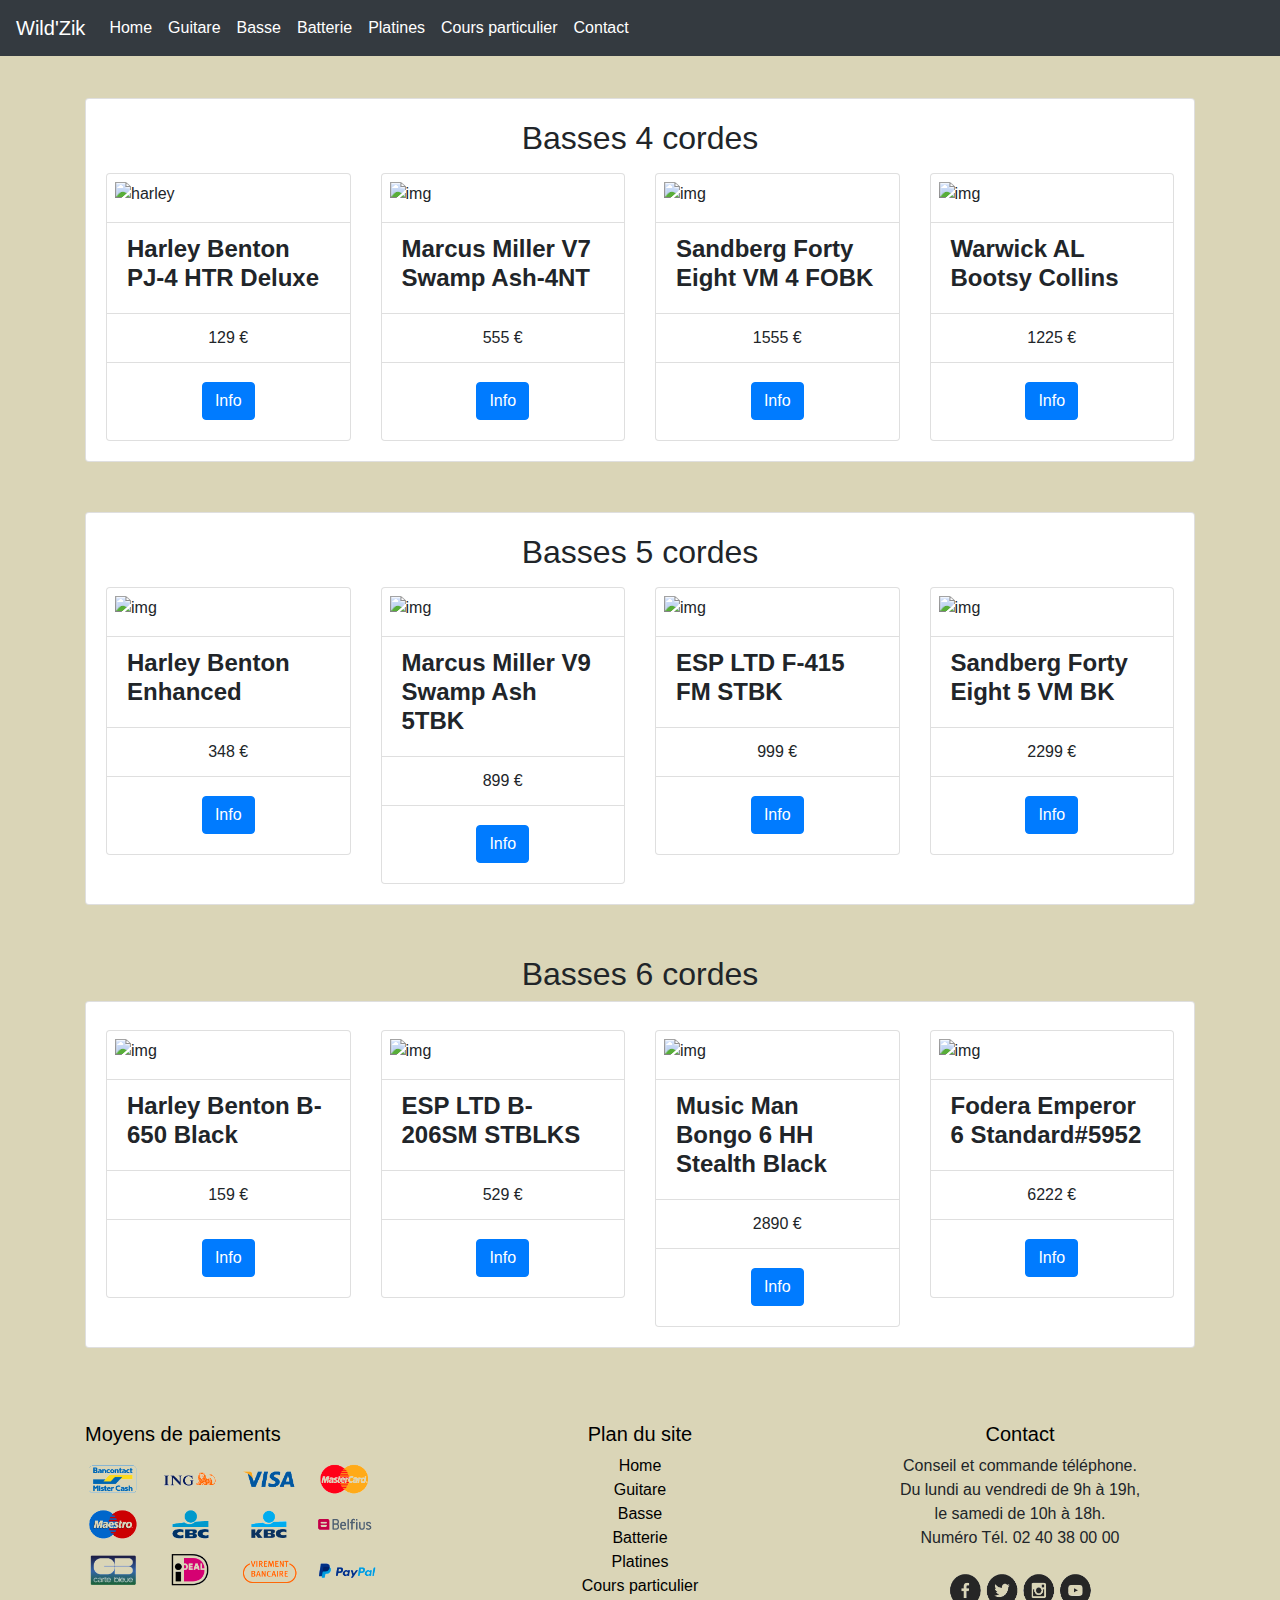
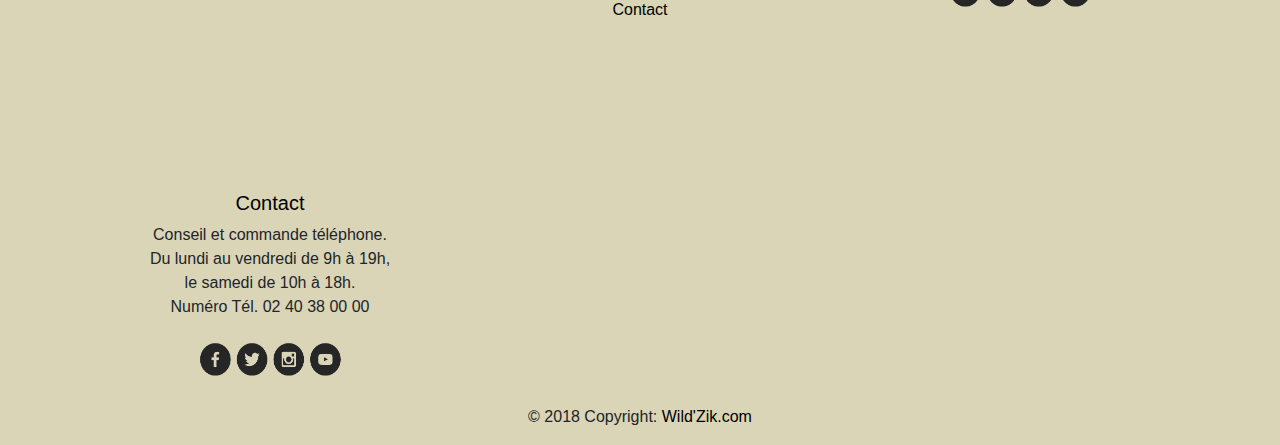
==== commit bcb88126: "o pif" ====
--- a/bass.html
+++ b/bass.html
@@ -33,6 +33,7 @@
 
 
 <body>
+
     <nav class="navbar fixed-top navbar-expand-lg navbar-dark bg-dark ">
         <a class="navbar-brand" href="index.html">Wild'Zik</a>
         <button class="navbar-toggler" type="button" data-toggle="collapse" data-target="#navbarNav"
@@ -65,127 +66,540 @@
             </ul>
         </div>
     </nav>
+    <div class="espace"></div>
     <div class="container mt-5">
-        <h2>Basses 4 cordes</h2>
-        <div class="row">
-            <div class="col-sm-12 col-md-6 col-lg-3">
-                <div class="card mt-2">
-                    <img class="card-img-top p-2"
-                        src="https://thumbs.static-thomann.de/thumb/thumb150x150/pics/prod/139024.jpg"
-                        data-toggle="modal" data-target="#harley" alt="harley">
-                    <ul class="list-group list-group-flush mt-2">
-                        <li class="list-group-item">
-                            <h4 class="font-weight-bold">Harley Benton PJ-4 HTR Deluxe Series</h4>
-                        </li>
-                        <li class="list-group-item text-center">129 €</li>
-                        <!-- <li class="list-group-item"></li> -->
-                    </ul>
-                    <div class="card-body d-flex justify-content-center">
-                        <button type="button" class="btn btn-primary" data-toggle="modal"
-                            data-target="#harley">Panier</button>
-                        <div class="modal fade" id="harley" tabindex="-1" role="dialog">
-                            <div class="modal-dialog modal-dialog-centered" role="document">
-                                <div class="modal-content">
-                                    <div class="modal-header">
-                                        <h5 class="modal-title" id="exampleModalLongTitle">Harley Benton PJ-4 HTR Deluxe
-                                            Series</h5>
-                                        <button type="button" class="close" data-dismiss="modal" aria-label="Close">
-                                            <span aria-hidden="true">&times;</span>
-                                        </button>
-                                    </div>
-                                    <div class="modal-body">
-                                        <div class="media">
-                                            <img src="https://www.thomann.de/pics/prod/139024.jpg"
-                                                class="align-self-center mr-3" alt="modal">
-                                            <div class="media-body">
-                                                <ul>
-                                                    <li>4 cordes</li>
-                                                    <li>Série Deluxe</li>
-                                                    <li>Corps en aulne</li>
-                                                    <li>Manche vissé en érable</li>
-                                                    <li>Profil du manche: Modern C</li>
-                                                    <li>Touche en Roseacer</li>
-                                                    <li>Repères "points"</li>
-                                                    <li>20 frettes</li>
-                                                    <li>Diapason: 864 mm</li>
-                                                    <li>Largeur au sillet: 42 mm</li>
-                                                    <li>Barre de réglage (Truss Rod) double action</li>
-                                                    <li>Accastillage chromé</li>
-                                                    <li>Mécaniques classiques style PJ</li>
-                                                    <li>Tirant des cordes: 045-105</li>
-                                                    <li>Contrôle volume/tonalité (double potard)</li>
-                                                    <li>Finition: Haute brillance</li>
-                                                    <li>Couleur: Hot Rod Transparent Red</li>
-                                                </ul>
-                                            </div>
-                                        </div>
-                                    </div>
-                                    <div class="modal-footer">
-                                        <p class="prix">129 €</p>
-                                        <button type="button" class="btn btn-primary">Panier</button>
-                                    </div>
-                                </div>
-                            </div>
-                        </div>
-                    </div>
+        <div class="card">
+            <div class="card-body">
+                <h2>Basses 4 cordes</h2>
+                <div class="row">
+                    <div class="col-sm-12 col-md-6 col-lg-3">
+                        <div class="card mt-2">
+                            <img class="card-img-top p-2"
+                                src="https://thumbs.static-thomann.de/thumb/thumb150x150/pics/prod/139024.jpg"
+                                data-toggle="modal" data-target="#harley" alt="harley">
+                            <ul class="list-group list-group-flush mt-2">
+                                <li class="list-group-item">
+                                    <h4 class="font-weight-bold">Harley Benton PJ-4 HTR Deluxe</h4>
+                                </li>
+                                <li class="list-group-item text-center">129 €</li>
+                                <!-- <li class="list-group-item"></li> -->
+                            </ul>
+                            <div class="card-body d-flex justify-content-center">
+                                <button type="button" class="btn btn-primary" data-toggle="modal"
+                                    data-target="#harley">Info</button>
+                                <div class="modal fade" id="harley" tabindex="-1" role="dialog">
+                                    <div class="modal-dialog modal-dialog-centered" role="document">
+                                        <div class="modal-content">
+                                            <div class="modal-header">
+                                                <h5 class="modal-title" id="exampleModalLongTitle">Harley Benton PJ-4
+                                                    HTR Deluxe
+                                                    Series</h5>
+                                                <button type="button" class="close" data-dismiss="modal"
+                                                    aria-label="Close">
+                                                    <span aria-hidden="true">&times;</span>
+                                                </button>
+                                            </div>
+                                            <div class="modal-body">
+                                                <div class="media">
+                                                    <img src="https://www.thomann.de/pics/prod/139024.jpg"
+                                                        class="align-self-center mr-3" alt="modal">
+                                                    <div class="media-body">
+                                                        <ul>
+                                                            <li>4 cordes</li>
+                                                            <li>Série Deluxe</li>
+                                                            <li>Corps en aulne</li>
+                                                            <li>Manche vissé en érable</li>
+                                                            <li>Profil du manche: Modern C</li>
+                                                            <li>Touche en Roseacer</li>
+                                                            <li>Repères "points"</li>
+                                                            <li>20 frettes</li>
+                                                            <li>Diapason: 864 mm</li>
+                                                            <li>Largeur au sillet: 42 mm</li>
+                                                            <li>Barre de réglage (Truss Rod) double action</li>
+                                                            <li>Accastillage chromé</li>
+                                                            <li>Mécaniques classiques style PJ</li>
+                                                            <li>Tirant des cordes: 045-105</li>
+                                                            <li>Contrôle volume/tonalité (double potard)</li>
+                                                            <li>Finition: Haute brillance</li>
+                                                            <li>Couleur: Hot Rod Transparent Red</li>
+                                                        </ul>
+                                                    </div>
+                                                </div>
+                                            </div>
+                                            <div class="modal-footer">
+                                                <p class="prix">129 €</p>
+                                                <button type="button" class="btn btn-primary">Panier</button>
+                                            </div>
+                                        </div>
+                                    </div>
+                                </div>
+                            </div>
+                        </div>
+                    </div>
+                    <div class="col-sm-12 col-md-6 col-lg-3">
+                        <div class="card mt-2">
+                            <img class="card-img-top p-2"
+                                src="https://thumbs.static-thomann.de/thumb/thumb150x150/pics/prod/446264.jpg"
+                                data-toggle="modal" data-target="#Tanglewood " alt="img">
+                            <ul class="list-group list-group-flush mt-2">
+                                <li class="list-group-item">
+                                    <h4 class="font-weight-bold">Marcus Miller V7 Swamp Ash-4NT</h4>
+                                </li>
+                                <li class="list-group-item text-center">555 €</li>
+                                <!-- <li class="list-group-item"></li> -->
+                            </ul>
+
+                            <div class="card-body d-flex justify-content-center">
+                                <button type="button" class="btn btn-primary" data-toggle="modal"
+                                    data-target="#Tanglewood">Info</button>
+                                <div class="modal fade" id="Tanglewood" tabindex="-1" role="dialog">
+                                    <div class="modal-dialog modal-dialog-centered" role="document">
+                                        <div class="modal-content">
+                                            <div class="modal-header">
+                                                <h5 class="modal-title">Marcus Miller V7 Swamp Ash-4
+                                                    NT</h5>
+                                                <button type="button" class="close" data-dismiss="modal"
+                                                    aria-label="Close">
+                                                    <span aria-hidden="true">&times;</span>
+                                                </button>
+                                            </div>
+                                            <div class="modal-body">
+                                                <div class="media">
+                                                    <img src="https://www.thomann.de/pics/prod/446264.jpg"
+                                                        class="align-self-center mr-3" alt="...">
+                                                    <div class="media-body">
+                                                        <ul>
+                                                            <li> 4 cordes</li>
+                                                            <li>Fabriquée par Sire</li>
+                                                            <li>Manche 1 pièce en érable</li>
+                                                            <li>Corps en frêne des marais</li>
+                                                            <li>Profil du manche en C</li>
+                                                            <li>Touche en érable</li>
+                                                            <li>Diapason: 864 mm</li>
+                                                            <li>20 frettes Medium Small</li>
+                                                            <li>Largeur au sillet: 38 mm</li>
+                                                            <li>Sillet en os</li>
+                                                            <li>Commutateur miniature actif/passif</li>
+                                                            <li>Equipée de 2 piles 9V</li>
+                                                            <li>Chevalet Marcus Big Mass</li>
+                                                            <li>Espacement des cordes: 20 mm</li>
+                                                            <li>Contrôle volume/tonalité (double potard)</li>
+                                                            <li>Capots chromés pour les micros inclus dans la livraison
+                                                            </li>
+                                                            <li>Couleur: Naturel</li>
+                                                        </ul>
+                                                    </div>
+                                                </div>
+                                            </div>
+                                            <div class="modal-footer">
+                                                <p class="prix">555 €</p>
+                                                <button type="button" class="btn btn-primary">Panier</button>
+                                            </div>
+                                        </div>
+                                    </div>
+                                </div>
+                            </div>
+                        </div>
+                    </div>
+                    <div class="col-sm-12 col-md-6 col-lg-3">
+                        <div class="card mt-2">
+                            <img class="card-img-top p-2"
+                                src="https://thumbs.static-thomann.de/thumb/thumb150x150/pics/prod/439998.jpg"
+                                data-toggle="modal" data-target="#Guild" alt="img">
+                            <ul class="list-group list-group-flush mt-2">
+                                <li class="list-group-item">
+                                    <h4 class="font-weight-bold">Sandberg Forty Eight VM 4 FOBK</h4>
+                                </li>
+                                <li class="list-group-item text-center">1555 €</li>
+                                <!-- <li class="list-group-item"></li> -->
+                            </ul>
+
+                            <div class="card-body d-flex justify-content-center">
+                                <button type="button" class="btn btn-primary" data-toggle="modal"
+                                    data-target="#Guild">Info</button>
+                                <!-- Modal -->
+                                <div class="modal fade" id="Guild" tabindex="-1" role="dialog">
+                                    <div class="modal-dialog modal-dialog-centered" role="document">
+                                        <div class="modal-content">
+                                            <div class="modal-header">
+                                                <h5 class="modal-title">Sandberg Forty Eight VM 4 FO
+                                                    BK</h5>
+                                                <button type="button" class="close" data-dismiss="modal"
+                                                    aria-label="Close">
+                                                    <span aria-hidden="true">&times;</span>
+                                                </button>
+                                            </div>
+                                            <div class="modal-body">
+                                                <div class="media">
+                                                    <img src="https://www.thomann.de/pics/prod/439998.jpg"
+                                                        class="align-self-center mr-3" alt="...">
+                                                    <div class="media-body">
+                                                        <ul>
+                                                            <li> 4 cordes</li>
+                                                            <li>Corps en frêne</li>
+                                                            <li>Touche en chêne fumé</li>
+                                                            <li>Manche vissé en érable</li>
+                                                            <li>Largeur au sillet: 39,5 mm (1,55")</li>
+                                                            <li>Diapason: 864 mm (34")</li>
+                                                            <li>Rayon de la touche: 356 mm (14")</li>
+                                                            <li>22 frettes</li>
+                                                            <li>1 micro Sandberg Precision (milieu)</li>
+                                                            <li>1 micro Sandberg Humbucker (chevalet)</li>
+                                                            <li>EQ 2 bandes actif/passif</li>
+                                                            <li>Contrôles: Master Volume, Balance, Treble, Bass</li>
+                                                            <li>Accastillage noir</li>
+                                                            <li>Pickguard noir</li>
+                                                            <li>Contrôle volume/tonalité (double potard)</li>
+                                                            <li>Couleur tête/corps: Noir mat</li>
+                                                            <li>Fabriquée en Allemagne</li>
+                                                        </ul>
+                                                    </div>
+                                                </div>
+                                            </div>
+                                            <div class="modal-footer">
+                                                <p class="prix">1555 €</p>
+                                                <button type="button" class="btn btn-primary">Panier</button>
+                                            </div>
+                                        </div>
+                                    </div>
+                                </div>
+                            </div>
+                        </div>
+                    </div>
+                    <div class="col-sm-12 col-md-6 col-lg-3">
+                        <div class="card mt-2">
+                            <img class="card-img-top p-2"
+                                src="https://thumbs.static-thomann.de/thumb/thumb150x150/pics/prod/342593.jpg"
+                                data-toggle="modal" data-target="#Martin" alt="img">
+                            <ul class="list-group list-group-flush mt-2">
+                                <li class="list-group-item">
+                                    <h4 class="font-weight-bold">Warwick AL Bootsy Collins</h4>
+                                </li>
+                                <li class="list-group-item text-center">1225 €</li>
+                                <!-- <li class="list-group-item"></li> -->
+                            </ul>
+
+                            <div class="card-body d-flex justify-content-center">
+                                <button type="button" class="btn btn-primary" data-toggle="modal"
+                                    data-target="#Martin">Info</button>
+                                <!-- Modal -->
+                                <div class="modal fade" id="Martin" tabindex="-1" role="dialog">
+                                    <div class="modal-dialog modal-dialog-centered" role="document">
+                                        <div class="modal-content">
+                                            <div class="modal-header">
+                                                <h5 class="modal-title">Warwick AL Bootsy Collins
+                                                    Spacebass</h5>
+                                                <button type="button" class="close" data-dismiss="modal"
+                                                    aria-label="Close">
+                                                    <span aria-hidden="true">&times;</span>
+                                                </button>
+                                            </div>
+                                            <div class="modal-body">
+                                                <div class="media">
+                                                    <img src="https://www.thomann.de/pics/prod/342593.jpg"
+                                                        class="align-self-center mr-3" alt="...">
+                                                    <div class="media-body">
+                                                        <ul>
+                                                            <li>4 cordes</li>
+                                                            <li>Signature Bootsy Collins</li>
+                                                            <li>Corps en acajou</li>
+                                                            <li>Manche vissé en érable</li>
+                                                            <li>Touche en palissandre</li>
+                                                            <li>Rayon de la touche: 508 mm</li>
+                                                            <li>24 frettes</li>
+                                                            <li>Long Scale</li>
+                                                            <li>Micros actifs MEC J/TJ</li>
+                                                            <li>Electronique active MEC 2 bandes</li>
+                                                            <li>Chevalet 2 pièces Warwick</li>
+                                                            <li>Mécaniques Warwick</li>
+                                                            <li>Strap Locks Warwick</li>
+                                                            <li>Electronique Marcus Heritage-3 avec contrôle de
+                                                                fréquence médium
+                                                            </li>
+                                                            <li>Accastillage chromé</li>
+                                                            <li>Cordes Warwick Red Label 045-105</li>
+                                                            <li>Couleur: Special Purple Bootsy Finish</li>
+                                                        </ul>
+                                                    </div>
+                                                </div>
+                                            </div>
+                                            <div class="modal-footer">
+                                                <p class="prix">1225 €</p>
+                                                <button type="button" class="btn btn-primary">Panier</button>
+                                            </div>
+                                        </div>
+                                    </div>
+                                </div>
+                            </div>
+                        </div>
+                    </div>
+
                 </div>
             </div>
-            <div class="col-sm-12 col-md-6 col-lg-3">
-                <div class="card mt-2">
-                    <img class="card-img-top p-2"
-                        src="https://thumbs.static-thomann.de/thumb/thumb150x150/pics/prod/446264.jpg"
-                        data-toggle="modal" data-target="#Tanglewood " alt="img">
-                    <ul class="list-group list-group-flush mt-2">
-                        <li class="list-group-item">
-                            <h4 class="font-weight-bold">Marcus Miller V7 Swamp Ash-4NT</h4>
-                        </li>
-                        <li class="list-group-item text-center">555 €</li>
-                        <!-- <li class="list-group-item"></li> -->
-                    </ul>
-
-                    <div class="card-body d-flex justify-content-center">
-                        <button type="button" class="btn btn-primary" data-toggle="modal"
-                            data-target="#Tanglewood">Panier</button>
-                        <div class="modal fade" id="Tanglewood" tabindex="-1" role="dialog">
-                            <div class="modal-dialog modal-dialog-centered" role="document">
-                                <div class="modal-content">
-                                    <div class="modal-header">
-                                        <h5 class="modal-title">Marcus Miller V7 Swamp Ash-4
-                                            NT</h5>
-                                        <button type="button" class="close" data-dismiss="modal" aria-label="Close">
-                                            <span aria-hidden="true">&times;</span>
-                                        </button>
-                                    </div>
-                                    <div class="modal-body">
-                                        <div class="media">
-                                            <img src="https://www.thomann.de/pics/prod/446264.jpg"
-                                                class="align-self-center mr-3" alt="...">
-                                            <div class="media-body">
-                                                <ul>
-                                                    <li> 4 cordes</li>
-                                                    <li>Fabriquée par Sire</li>
-                                                    <li>Manche 1 pièce en érable</li>
-                                                    <li>Corps en frêne des marais</li>
-                                                    <li>Profil du manche en C</li>
-                                                    <li>Touche en érable</li>
-                                                    <li>Diapason: 864 mm</li>
-                                                    <li>20 frettes Medium Small</li>
-                                                    <li>Largeur au sillet: 38 mm</li>
-                                                    <li>Sillet en os</li>
-                                                    <li>Commutateur miniature actif/passif</li>
-                                                    <li>Equipée de 2 piles 9V</li>
-                                                    <li>Chevalet Marcus Big Mass</li>
-                                                    <li>Espacement des cordes: 20 mm</li>
-                                                    <li>Contrôle volume/tonalité (double potard)</li>
-                                                    <li>Capots chromés pour les micros inclus dans la livraison</li>
-                                                    <li>Couleur: Naturel</li>
-                                                </ul>
-                                            </div>
-                                        </div>
-                                    </div>
-                                    <div class="modal-footer">
-                                        <p class="prix">555 €</p>
-                                        <button type="button" class="btn btn-primary">Panier</button>
+        </div>
+    </div>
+    <div class="espace"></div>
+    <div class="container">
+        <div class="card">
+            <div class="card-body">
+                <h2>Basses 5 cordes</h2>
+                <div class="row">
+                    <div class="col-sm-12 col-md-6 col-lg-3">
+                        <div class="card mt-2">
+                            <img class="card-img-top p-2"
+                                src="https://thumbs.static-thomann.de/thumb/thumb150x150/pics/prod/443506.jpg"
+                                data-toggle="modal" data-target="#exampleModalCenter" alt="img">
+                            <ul class="list-group list-group-flush mt-2">
+                                <li class="list-group-item">
+                                    <h4 class="font-weight-bold">Harley Benton Enhanced</h4>
+                                </li>
+                                <li class="list-group-item text-center">348 €</li>
+                                <!-- <li class="list-group-item"></li> -->
+                            </ul>
+
+                            <div class="card-body d-flex justify-content-center">
+                                <button type="button" class="btn btn-primary" data-toggle="modal"
+                                    data-target="#exampleModalCenter">Info</button>
+
+                                <!-- Modal -->
+                                <div class="modal fade" id="exampleModalCenter" tabindex="-1" role="dialog">
+                                    <div class="modal-dialog modal-dialog-centered" role="document">
+                                        <div class="modal-content">
+                                            <div class="modal-header">
+                                                <h5 class="modal-title">Harley Benton Enhanced MP-5MN
+                                                </h5>
+                                                <button type="button" class="close" data-dismiss="modal"
+                                                    aria-label="Close">
+                                                    <span aria-hidden="true">&times;</span>
+                                                </button>
+                                            </div>
+                                            <div class="modal-body">
+                                                <div class="media">
+                                                    <img src="https://www.thomann.de/pics/prod/443506.jpg"
+                                                        class="align-self-center mr-3" alt="...">
+                                                    <div class="media-body">
+                                                        <ul>
+                                                            <li> 5 cordes</li>
+                                                            <li>Corps en frêne des marais</li>
+                                                            <li>Manche vissé 6 fois en érable dur canadien</li>
+                                                            <li>Forme PB</li>
+                                                            <li>Série Pro</li>
+                                                            <li>Profil du manche: Modern "C"</li>
+                                                            <li>Corps ergonomique en frêne des marais</li>
+                                                            <li>Touche en érable dur canadien</li>
+                                                            <li>Repères blocs</li>
+                                                            <li>22 frettes Medium en acier inoxydable</li>
+                                                            <li>Sillet Black Tusq XL</li>
+                                                            <li>Largeur au sillet: 46 mm (1,81")</li>
+                                                            <li>Pickguard 3 plis noir/blanc/noir</li>
+                                                            <li>EQ 2 bandes actif/passif Roswell GMA2</li>
+                                                            <li>Contrôles: Volume (Push/Pull), Balance, Treble, Bass
+                                                            </li>
+                                                            <li>Mécaniques WSC JB45</li>
+                                                            <li>Couleur tête/corps: Naturel mat</li>
+                                                        </ul>
+                                                    </div>
+                                                </div>
+                                            </div>
+                                            <div class="modal-footer">
+                                                <p class="prix">348 €</p>
+                                                <button type="button" class="btn btn-primary">Panier</button>
+                                            </div>
+                                        </div>
+                                    </div>
+                                </div>
+                            </div>
+                        </div>
+                    </div>
+                    <div class="col-sm-12 col-md-6 col-lg-3">
+                        <div class="card mt-2">
+                            <img class="card-img-top p-2"
+                                src="https://thumbs.static-thomann.de/thumb/thumb150x150/pics/prod/446118.jpg"
+                                data-toggle="modal" data-target="#Epiphonmodal" alt="img">
+                            <ul class="list-group list-group-flush mt-2">
+                                <li class="list-group-item">
+                                    <h4 class="font-weight-bold">Marcus Miller V9 Swamp Ash 5TBK</h4>
+                                </li>
+                                <li class="list-group-item text-center">899 €</li>
+                                <!-- <li class="list-group-item"></li> -->
+                            </ul>
+
+                            <div class="card-body d-flex justify-content-center">
+                                <button type="button" class="btn btn-primary" data-toggle="modal"
+                                    data-target="#Epiphonmodal">Info</button>
+                                <!-- Modal -->
+                                <div class="modal fade" id="Epiphonmodal" tabindex="-1" role="dialog">
+                                    <div class="modal-dialog modal-dialog-centered" role="document">
+                                        <div class="modal-content">
+                                            <div class="modal-header">
+                                                <h5 class="modal-title">Marcus Miller V9 Swamp Ash 5
+                                                    TBK</h5>
+                                                <button type="button" class="close" data-dismiss="modal"
+                                                    aria-label="Close">
+                                                    <span aria-hidden="true">&times;</span>
+                                                </button>
+                                            </div>
+                                            <div class="modal-body">
+                                                <div class="media">
+                                                    <img src="https://www.thomann.de/pics/prod/446118.jpg"
+                                                        class="align-self-center mr-3" alt="...">
+                                                    <div class="media-body">
+                                                        <ul>
+                                                            <li> 5 cordes</li>
+                                                            <li>Corps en frêne des marais</li>
+                                                            <li>Table en érable moucheté</li>
+                                                            <li>Manche vissé en érable</li>
+                                                            <li>Profil du manche en C</li>
+                                                            <li>Touche en ébène</li>
+                                                            <li>Repères blocs Perloïd blanc</li>
+                                                            <li>20 frettes Medium Small</li>
+                                                            <li>Sillet en os</li>
+                                                            <li>Largeur au sillet: 45 mm</li>
+                                                            <li>Diapason: 863,6 mm (34")</li>
+                                                            <li>Rayon de la touche: 184,2 mm (7,25")</li>
+                                                            <li>2 micros Marcus Super Jazz</li>
+                                                            <li>Electronique Marcus Heritage-3 avec contrôle de
+                                                                fréquence médium
+                                                            </li>
+                                                            <li>Contrôle volume/tonalité (double potard)</li>
+                                                            <li>Chevalet Heavy Mass Standard</li>
+                                                            <li>Couleur: Transparent Black Satin</li>
+                                                        </ul>
+                                                    </div>
+                                                </div>
+                                            </div>
+                                            <div class="modal-footer">
+                                                <p class="prix">899 €</p>
+                                                <button type="button" class="btn btn-primary">Panier</button>
+                                            </div>
+                                        </div>
+                                    </div>
+                                </div>
+                            </div>
+                        </div>
+                    </div>
+                    <div class="col-sm-12 col-md-6 col-lg-3">
+                        <div class="card mt-2">
+                            <img class="card-img-top p-2"
+                                src="https://thumbs.static-thomann.de/thumb/thumb150x150/pics/prod/243548.jpg"
+                                data-toggle="modal" data-target="#GuildStarfire" alt="img">
+                            <ul class="list-group list-group-flush mt-2">
+                                <li class="list-group-item">
+                                    <h4 class="font-weight-bold">ESP LTD F-415 FM STBK</h4>
+                                </li>
+                                <li class="list-group-item text-center">999 €</li>
+                                <!-- <li class="list-group-item"></li> -->
+                            </ul>
+
+                            <div class="card-body d-flex justify-content-center">
+                                <button type="button" class="btn btn-primary" data-toggle="modal"
+                                    data-target="#GuildStarfire">Info</button>
+                                <!-- Modal -->
+                                <div class="modal fade" id="GuildStarfire" tabindex="-1" role="dialog">
+                                    <div class="modal-dialog modal-dialog-centered" role="document">
+                                        <div class="modal-content">
+                                            <div class="modal-header">
+                                                <h5 class="modal-title"> ESP LTD F-415 FM STBK </h5>
+                                                <button type="button" class="close" data-dismiss="modal"
+                                                    aria-label="Close">
+                                                    <span aria-hidden="true">&times;</span>
+                                                </button>
+                                            </div>
+                                            <div class="modal-body">
+                                                <div class="media">
+                                                    <img src="https://www.thomann.de/pics/prod/243548.jpg"
+                                                        class="align-self-center mr-3" alt="...">
+                                                    <div class="media-body">
+                                                        <ul>
+                                                            <li> 5 cordes</li>
+                                                            <li>Corps en acajou</li>
+                                                            <li>Table en érable flammé</li>
+                                                            <li>Manche traversant 5 pièces en érable/palissandre
+                                                                (Dalbergia
+                                                                latifolia)</li>
+                                                            <li>Touche en pau ferro</li>
+                                                            <li>24 frettes Extra Jumbo</li>
+                                                            <li>Diapason: 889 mm</li>
+                                                            <li>Largeur au sillet: 47 mm</li>
+                                                            <li>Repères "points"</li>
+                                                            <li>Accastillage noir nickel</li>
+                                                            <li>Mécaniques Grover</li>
+                                                            <li>2 micros actifs EMG 40 DC</li>
+                                                            <li>EQ actif 3 bandes EMG B64</li>
+                                                            <li>Couleur: See Thru Black</li>
+                                                            <li>Etui adapté optionnel non-fourni (N° d'article 122214)
+                                                            </li>
+                                                        </ul>
+                                                    </div>
+                                                </div>
+                                            </div>
+                                            <div class="modal-footer">
+                                                <p class="prix">999 € </p>
+                                                <button type="button" class="btn btn-primary">Panier</button>
+                                            </div>
+                                        </div>
+                                    </div>
+                                </div>
+                            </div>
+                        </div>
+                    </div>
+                    <div class="col-sm-12 col-md-6 col-lg-3">
+                        <div class="card mt-2">
+                            <img class="card-img-top p-2"
+                                src="https://thumbs.static-thomann.de/thumb/thumb150x150/pics/prod/368589.jpg"
+                                data-toggle="modal" data-target="#Sandberg" alt="img">
+                            <ul class="list-group list-group-flush mt-2">
+                                <li class="list-group-item">
+                                    <h4 class="font-weight-bold">Sandberg Forty Eight 5 VM BK</h4>
+                                </li>
+                                <li class="list-group-item text-center">2299 €</li>
+                                <!-- <li class="list-group-item"></li> -->
+                            </ul>
+
+                            <div class="card-body d-flex justify-content-center">
+                                <button type="button" class="btn btn-primary" data-toggle="modal"
+                                    data-target="#Sandberg">Info</button>
+                                <!-- Modal -->
+                                <div class="modal fade" id="Sandberg" tabindex="-1" role="dialog">
+                                    <div class="modal-dialog modal-dialog-centered" role="document">
+                                        <div class="modal-content">
+                                            <div class="modal-header">
+                                                <h5 class="modal-title"> Sandberg Forty Eight 5 VM BK
+                                                </h5>
+                                                <button type="button" class="close" data-dismiss="modal"
+                                                    aria-label="Close">
+                                                    <span aria-hidden="true">&times;</span>
+                                                </button>
+                                            </div>
+                                            <div class="modal-body">
+                                                <div class="media">
+                                                    <img src="https://www.thomann.de/pics/prod/368589.jpg"
+                                                        class="align-self-center mr-3" alt="...">
+                                                    <div class="media-body">
+                                                        <ul>
+                                                            <li> 5 cordes</li>
+                                                            <li>Corps en aulne thermoe</li>
+                                                            <li>Manche en érable vissé 6 fois</li>
+                                                            <li>Long Scale</li>
+                                                            <li>Touche en palissandre (Dalbergia latifolia)</li>
+                                                            <li>22 frettes</li>
+                                                            <li>1 micro splitté Sandberg</li>
+                                                            <li>1 micro double bobinage Sandberg Power</li>
+                                                            <li>Boîtiers des micros en métal</li>
+                                                            <li>1 réglage de volume</li>
+                                                            <li>1 réglage de balance</li>
+                                                            <li>EQ 2 bandes Sandberg</li>
+                                                            <li>Accastillage Sandberg</li>
+                                                            <li>Couleur tête/corps: Noir avec bandes blanches</li>
+                                                        </ul>
+                                                    </div>
+                                                </div>
+                                            </div>
+                                            <div class="modal-footer">
+                                                <p class="prix">2299 €</p>
+                                                <button type="button" class="btn btn-primary">Panier</button>
+                                            </div>
+                                        </div>
                                     </div>
                                 </div>
                             </div>
@@ -193,728 +607,371 @@
                     </div>
                 </div>
             </div>
-            <div class="col-sm-12 col-md-6 col-lg-3">
-                <div class="card mt-2">
-                    <img class="card-img-top p-2"
-                        src="https://thumbs.static-thomann.de/thumb/thumb150x150/pics/prod/439998.jpg"
-                        data-toggle="modal" data-target="#Guild" alt="img">
-                    <ul class="list-group list-group-flush mt-2">
-                        <li class="list-group-item">
-                            <h4 class="font-weight-bold">Sandberg Forty Eight VM 4 FOBK</h4>
-                        </li>
-                        <li class="list-group-item text-center">1555 €</li>
-                        <!-- <li class="list-group-item"></li> -->
-                    </ul>
-
-                    <div class="card-body d-flex justify-content-center">
-                        <button type="button" class="btn btn-primary" data-toggle="modal"
-                            data-target="#Guild">Panier</button>
-                        <!-- Modal -->
-                        <div class="modal fade" id="Guild" tabindex="-1" role="dialog">
-                            <div class="modal-dialog modal-dialog-centered" role="document">
-                                <div class="modal-content">
-                                    <div class="modal-header">
-                                        <h5 class="modal-title">Sandberg Forty Eight VM 4 FO
-                                            BK</h5>
-                                        <button type="button" class="close" data-dismiss="modal" aria-label="Close">
-                                            <span aria-hidden="true">&times;</span>
-                                        </button>
-                                    </div>
-                                    <div class="modal-body">
-                                        <div class="media">
-                                            <img src="https://www.thomann.de/pics/prod/439998.jpg"
-                                                class="align-self-center mr-3" alt="...">
-                                            <div class="media-body">
-                                                <ul>
-                                                    <li> 4 cordes</li>
-                                                    <li>Corps en frêne</li>
-                                                    <li>Touche en chêne fumé</li>
-                                                    <li>Manche vissé en érable</li>
-                                                    <li>Largeur au sillet: 39,5 mm (1,55")</li>
-                                                    <li>Diapason: 864 mm (34")</li>
-                                                    <li>Rayon de la touche: 356 mm (14")</li>
-                                                    <li>22 frettes</li>
-                                                    <li>1 micro Sandberg Precision (milieu)</li>
-                                                    <li>1 micro Sandberg Humbucker (chevalet)</li>
-                                                    <li>EQ 2 bandes actif/passif</li>
-                                                    <li>Contrôles: Master Volume, Balance, Treble, Bass</li>
-                                                    <li>Accastillage noir</li>
-                                                    <li>Pickguard noir</li>
-                                                    <li>Contrôle volume/tonalité (double potard)</li>
-                                                    <li>Couleur tête/corps: Noir mat</li>
-                                                    <li>Fabriquée en Allemagne</li>
-                                                </ul>
-                                            </div>
-                                        </div>
-                                    </div>
-                                    <div class="modal-footer">
-                                        <p class="prix">1555 €</p>
-                                        <button type="button" class="btn btn-primary">Panier</button>
-                                    </div>
-                                </div>
-                            </div>
-                        </div>
+        </div>
+    </div>
+    <div class="espace"></div>
+    <div class="container">
+        <h2>Basses 6 cordes</h2>
+        <div class="card">
+            <div class="card-body">
+                <div class="row">
+                    <div class="col-sm-12 col-md-6 col-lg-3">
+                        <div class="card mt-2">
+                            <img class="card-img-top p-2"
+                                src="https://thumbs.static-thomann.de/thumb/thumb150x150/pics/prod/317321.jpg"
+                                data-toggle="modal" data-target="#Squier" alt="img">
+                            <ul class="list-group list-group-flush mt-2">
+                                <li class="list-group-item">
+                                    <h4 class="font-weight-bold">Harley Benton B-650 Black</h4>
+                                </li>
+                                <li class="list-group-item text-center">159 €</li>
+                                <!-- <li class="list-group-item"></li> -->
+                            </ul>
+
+                            <div class="card-body d-flex justify-content-center">
+                                <button type="button" class="btn btn-primary" data-toggle="modal"
+                                    data-target="#Squier">Info</button>
+                                <!-- Modal -->
+                                <div class="modal fade" id="Squier" tabindex="-1" role="dialog">
+                                    <div class="modal-dialog modal-dialog-centered" role="document">
+                                        <div class="modal-content">
+                                            <div class="modal-header">
+                                                <h5 class="modal-title">Harley Benton B-650 Black
+                                                </h5>
+                                                <button type="button" class="close" data-dismiss="modal"
+                                                    aria-label="Close">
+                                                    <span aria-hidden="true">&times;</span>
+                                                </button>
+                                            </div>
+                                            <div class="modal-body">
+                                                <div class="media">
+                                                    <img src="https://images.static-thomann.de/pics/prod/317321.jpg"
+                                                        class="align-self-center mr-3" alt="...">
+                                                    <div class="media-body">
+                                                        <ul>
+                                                            <li> 6 cordes</li>
+                                                            <li>Série Progressive</li>
+                                                            <li>Corps en aulne</li>
+                                                            <li>Manche vissé en érable canadien</li>
+                                                            <li>Profil du manche: Modern D</li>
+                                                            <li>Touche en noyer noir</li>
+                                                            <li>Repères "Tai-Chi"</li>
+                                                            <li>24 frettes</li>
+                                                            <li>2 barres de réglage (Truss Rod) double action</li>
+                                                            <li>2 micros double bobinage</li>
+                                                            <li>Préamplificateur actif</li>
+                                                            <li>Accastillage noir</li>
+                                                            <li>EQ 3 bandes</li>
+                                                            <li>Mécaniques moulées sous pression</li>
+                                                            <li>Espacement des cordes: 16 mm (0,62")</li>
+                                                            <li>Cordes traversantes</li>
+                                                            <li>Tirant des cordes: 032 - 130</li>
+                                                            <li>Finition: Haute brillance</li>
+                                                            <li>Couleur: Noir</li>
+                                                        </ul>
+                                                    </div>
+                                                </div>
+                                            </div>
+                                            <div class="modal-footer">
+                                                <p class="prix">159 €</p>
+                                                <button type="button" class="btn btn-primary">Panier</button>
+                                            </div>
+                                        </div>
+                                    </div>
+                                </div>
+                            </div>
+                        </div>
+                    </div>
+                    <div class="col-sm-12 col-md-6 col-lg-3">
+                        <div class="card mt-2">
+                            <img class="card-img-top p-2"
+                                src="https://thumbs.static-thomann.de/thumb/thumb150x150/pics/prod/385512.jpg"
+                                data-toggle="modal" data-target="#Player" alt="img">
+                            <ul class="list-group list-group-flush mt-2">
+                                <li class="list-group-item">
+                                    <h4 class="font-weight-bold">ESP LTD B-206SM STBLKS</h4>
+                                </li>
+                                <li class="list-group-item text-center">529 €</li>
+                                <!-- <li class="list-group-item"></li> -->
+                            </ul>
+
+                            <div class="card-body d-flex justify-content-center">
+                                <button type="button" class="btn btn-primary" data-toggle="modal"
+                                    data-target="#Player">Info</button>
+                                <!-- Modal -->
+                                <div class="modal fade" id="Player" tabindex="-1" role="dialog">
+                                    <div class="modal-dialog modal-dialog-centered" role="document">
+                                        <div class="modal-content">
+                                            <div class="modal-header">
+                                                <h5 class="modal-title">ESP LTD B-206SM STBLKS</h5>
+                                                <button type="button" class="close" data-dismiss="modal"
+                                                    aria-label="Close">
+                                                    <span aria-hidden="true">&times;</span>
+                                                </button>
+                                            </div>
+                                            <div class="modal-body">
+                                                <div class="media">
+                                                    <img src="https://images.static-thomann.de/pics/prod/385512.jpg"
+                                                        class="align-self-center mr-3" alt="...">
+                                                    <div class="media-body">
+                                                        <ul>
+                                                            <li> 6 cordes</li>
+                                                            <li>Corps en frêne</li>
+                                                            <li>Manche vissé 5 pièces en érable/jatoba</li>
+                                                            <li>Touche en jatoba torréfié</li>
+                                                            <li>Profil du manche: U mince large</li>
+                                                            <li>Diapason: 889 mm</li>
+                                                            <li>Largeur au sillet: 54 mm</li>
+                                                            <li>24 frettes Extra Jumbo</li>
+                                                            <li>1 micro double double boninage ESP Designed SB-6N</li>
+                                                            <li>1 micro double double boninage ESP Designed SB-6B</li>
+                                                            <li>1 réglage de volume</li>
+                                                            <li>1 réglage de balance</li>
+                                                            <li>EQ 3 bandes</li>
+                                                            <li>Electronique active</li>
+                                                            <li>Chevalet LTD DB-6</li>
+                                                            <li>Cordes traversantes</li>
+                                                            <li>Accastillage nickel noir</li>
+                                                            <li>Mécaniques LTD</li>
+                                                            <li>Couleur: See Thru Black Satin</li>
+                                                        </ul>
+                                                    </div>
+                                                </div>
+                                            </div>
+                                            <div class="modal-footer">
+                                                <p class="prix">529 €</p>
+                                                <button type="button" class="btn btn-primary">Panier</button>
+                                            </div>
+                                        </div>
+                                    </div>
+                                </div>
+                            </div>
+                        </div>
+                    </div>
+                    <div class="col-sm-12 col-md-6 col-lg-3">
+                        <div class="card mt-2">
+                            <img class="card-img-top p-2"
+                                src="https://thumbs.static-thomann.de/thumb/thumb150x150/pics/prod/247481.jpg"
+                                data-toggle="modal" data-target="#LesPaul" alt="img">
+                            <ul class="list-group list-group-flush mt-2">
+                                <li class="list-group-item">
+                                    <h4 class="font-weight-bold">Music Man Bongo 6 HH Stealth Black</h4>
+                                </li>
+                                <li class="list-group-item text-center">2890 €</li>
+                                <!-- <li class="list-group-item"></li> -->
+                            </ul>
+
+                            <div class="card-body d-flex justify-content-center">
+                                <button type="button" class="btn btn-primary" data-toggle="modal"
+                                    data-target="#LesPaul">Info</button>
+                                <!-- Modal -->
+                                <div class="modal fade" id="LesPaul" tabindex="-1" role="dialog">
+                                    <div class="modal-dialog modal-dialog-centered" role="document">
+                                        <div class="modal-content">
+                                            <div class="modal-header">
+                                                <h5 class="modal-title">Music Man Bongo 6 HH Stealth
+                                                    Black</h5>
+                                                <button type="button" class="close" data-dismiss="modal"
+                                                    aria-label="Close">
+                                                    <span aria-hidden="true">&times;</span>
+                                                </button>
+                                            </div>
+                                            <div class="modal-body">
+                                                <div class="media">
+                                                    <img src="https://www.thomann.de/pics/prod/247481.jpg"
+                                                        class="align-self-center mr-3" alt="...">
+                                                    <div class="media-body">
+                                                        <ul>
+                                                            <li> 6 cordes</li>
+                                                            <li>Corps en tilleul.</li>
+                                                            <li>Manche vissé 5 fois en érable</li>
+                                                            <li>Touche en ébène</li>
+                                                            <li>Repères "points"</li>
+                                                            <li>24 frettes</li>
+                                                            <li>Sillet en graphite</li>
+                                                            <li>Largeur au sillet: 57,15 mm (2 1/4")</li>
+                                                            <li>Diapason: 864 mm (34")</li>
+                                                            <li>Rayon de la touche: 279 mm (11")</li>
+                                                            <li>Pickguard noir</li>
+                                                            <li>2 micros double bobinage Music Man avec aimants en
+                                                                néodyme</li>
+                                                            <li>Préamplificateur actif 4 bandes 18 Volt</li>
+                                                            <li>Contrôles: Master Volume, Treble, Hi & low Mid, Bass
+                                                            </li>
+                                                            <li>Accastillage noir</li>
+                                                            <li>Couleur: Stealth Black</li>
+                                                            <li>Livrée en étui</li>
+                                                            <li>Fabriquée aux USA</li>
+                                                        </ul>
+                                                    </div>
+                                                </div>
+                                            </div>
+                                            <div class="modal-footer">
+                                                <p class="prix">2890 €</p>
+                                                <button type="button" class="btn btn-primary">Panier</button>
+                                            </div>
+                                        </div>
+                                    </div>
+                                </div>
+                            </div>
+                        </div>
+                    </div>
+                    <div class="col-sm-12 col-md-6 col-lg-3">
+                        <div class="card mt-2">
+                            <img class="card-img-top p-2"
+                                src="https://thumbs.static-thomann.de/thumb/thumb150x150/pics/prod/346664.jpg"
+                                data-toggle="modal" data-target="#JohnMayer" alt="img">
+                            <ul class="list-group list-group-flush mt-2">
+                                <li class="list-group-item">
+                                    <h4 class="font-weight-bold">Fodera Emperor 6 Standard#5952</h4>
+                                </li>
+                                <li class="list-group-item text-center">6222 €</li>
+                                <!-- <li class="list-group-item"></li> -->
+                            </ul>
+
+                            <div class="card-body d-flex justify-content-center">
+                                <button type="button" class="btn btn-primary" data-toggle="modal"
+                                    data-target="#JohnMayer">Info</button>
+                                <!-- Modal -->
+                                <div class="modal fade" id="JohnMayer" tabindex="-1" role="dialog">
+                                    <div class="modal-dialog modal-dialog-centered" role="document">
+                                        <div class="modal-content">
+                                            <div class="modal-header">
+                                                <h5 class="modal-title">Fodera Emperor 6 Standard
+                                                    #5952</h5>
+                                                <button type="button" class="close" data-dismiss="modal"
+                                                    aria-label="Close">
+                                                    <span aria-hidden="true">&times;</span>
+                                                </button>
+                                            </div>
+                                            <div class="modal-body">
+                                                <div class="media">
+                                                    <img src="https://www.thomann.de/pics/prod/346664.jpg"
+                                                        class="align-self-center mr-3" alt="...">
+                                                    <div class="media-body">
+                                                        <ul>
+                                                            <li> 6 cordes</li>
+                                                            <li>Corps en frêne.</li>
+                                                            <li>Table en érable flammé</li>
+                                                            <li>Manche 1 pièce vissé en érable</li>
+                                                            <li>Long Scale</li>
+                                                            <li>touche pau ferro</li>
+                                                            <li>24 frettes</li>
+                                                            <li>2 micro Seymour Duncan Dual Coil</li>
+                                                            <li>EQ 3 bandes Fodera/Pope Standard</li>
+                                                            <li>Electronique Emperor</li>
+                                                            <li>Mécaniques Gotoh</li>
+                                                            <li>Chevalet non bloquant Fodera</li>
+                                                            <li>Espacement des cordes: 17,5 mm</li>
+                                                            <li>Acastillage doré</li>
+                                                            <li>poids: 4,84 kg</li>
+                                                            <li>Couleur: Naturel mat</li>
+                                                            <li>Livrée en étui Fodera</li>
+                                                            <li>Fabriquée aux USA</li>
+                                                        </ul>
+                                                    </div>
+                                                </div>
+                                            </div>
+                                            <div class="modal-footer">
+                                                <p class="prix">6222 €</p>
+                                                <button type="button" class="btn btn-primary">Panier</button>
+                                            </div>
+                                        </div>
+                                    </div>
+                                </div>
+                            </div>
+                        </div>
+
                     </div>
                 </div>
             </div>
-            <div class="col-sm-12 col-md-6 col-lg-3">
-                <div class="card mt-2">
-                    <img class="card-img-top p-2"
-                        src="https://thumbs.static-thomann.de/thumb/thumb150x150/pics/prod/342593.jpg"
-                        data-toggle="modal" data-target="#Martin" alt="img">
-                    <ul class="list-group list-group-flush mt-2">
-                        <li class="list-group-item">
-                            <h4 class="font-weight-bold">Warwick AL Bootsy Collins Spacebass</h4>
-                        </li>
-                        <li class="list-group-item text-center">1225 €</li>
-                        <!-- <li class="list-group-item"></li> -->
-                    </ul>
-
-                    <div class="card-body d-flex justify-content-center">
-                        <button type="button" class="btn btn-primary" data-toggle="modal"
-                            data-target="#Martin">Panier</button>
-                        <!-- Modal -->
-                        <div class="modal fade" id="Martin" tabindex="-1" role="dialog">
-                            <div class="modal-dialog modal-dialog-centered" role="document">
-                                <div class="modal-content">
-                                    <div class="modal-header">
-                                        <h5 class="modal-title">Warwick AL Bootsy Collins
-                                            Spacebass</h5>
-                                        <button type="button" class="close" data-dismiss="modal" aria-label="Close">
-                                            <span aria-hidden="true">&times;</span>
-                                        </button>
-                                    </div>
-                                    <div class="modal-body">
-                                        <div class="media">
-                                            <img src="https://www.thomann.de/pics/prod/342593.jpg"
-                                                class="align-self-center mr-3" alt="...">
-                                            <div class="media-body">
-                                                <ul>
-                                                    <li>4 cordes</li>
-                                                    <li>Signature Bootsy Collins</li>
-                                                    <li>Corps en acajou</li>
-                                                    <li>Manche vissé en érable</li>
-                                                    <li>Touche en palissandre</li>
-                                                    <li>Rayon de la touche: 508 mm</li>
-                                                    <li>24 frettes</li>
-                                                    <li>Long Scale</li>
-                                                    <li>Micros actifs MEC J/TJ</li>
-                                                    <li>Electronique active MEC 2 bandes</li>
-                                                    <li>Chevalet 2 pièces Warwick</li>
-                                                    <li>Mécaniques Warwick</li>
-                                                    <li>Strap Locks Warwick</li>
-                                                    <li>Electronique Marcus Heritage-3 avec contrôle de fréquence médium
-                                                    </li>
-                                                    <li>Accastillage chromé</li>
-                                                    <li>Cordes Warwick Red Label 045-105</li>
-                                                    <li>Couleur: Special Purple Bootsy Finish</li>
-                                                </ul>
-                                            </div>
-                                        </div>
-                                    </div>
-                                    <div class="modal-footer">
-                                        <p class="prix">1225 €</p>
-                                        <button type="button" class="btn btn-primary">Panier</button>
-                                    </div>
-                                </div>
-                            </div>
-                        </div>
-                    </div>
-                </div>
-            </div>
-
         </div>
     </div>
-    <div class="container">
-        <h2>Basses 5 cordes</h2>
-        <div class="row">
-            <div class="col-sm-12 col-md-6 col-lg-3">
-                <div class="card mt-2">
-                    <img class="card-img-top p-2"
-                        src="https://thumbs.static-thomann.de/thumb/thumb150x150/pics/prod/443506.jpg"
-                        data-toggle="modal" data-target="#exampleModalCenter" alt="img">
-                    <ul class="list-group list-group-flush mt-2">
-                        <li class="list-group-item">
-                            <h4 class="font-weight-bold">Harley Benton Enhanced MP-5MN</h4>
-                        </li>
-                        <li class="list-group-item text-center">348 €</li>
-                        <!-- <li class="list-group-item"></li> -->
-                    </ul>
-
-                    <div class="card-body d-flex justify-content-center">
-                        <button type="button" class="btn btn-primary" data-toggle="modal"
-                            data-target="#exampleModalCenter">Panier</button>
-
-                        <!-- Modal -->
-                        <div class="modal fade" id="exampleModalCenter" tabindex="-1" role="dialog">
-                            <div class="modal-dialog modal-dialog-centered" role="document">
-                                <div class="modal-content">
-                                    <div class="modal-header">
-                                        <h5 class="modal-title">Harley Benton Enhanced MP-5MN
-                                        </h5>
-                                        <button type="button" class="close" data-dismiss="modal" aria-label="Close">
-                                            <span aria-hidden="true">&times;</span>
-                                        </button>
-                                    </div>
-                                    <div class="modal-body">
-                                        <div class="media">
-                                            <img src="https://www.thomann.de/pics/prod/443506.jpg"
-                                                class="align-self-center mr-3" alt="...">
-                                            <div class="media-body">
-                                                <ul>
-                                                    <li> 5 cordes</li>
-                                                    <li>Corps en frêne des marais</li>
-                                                    <li>Manche vissé 6 fois en érable dur canadien</li>
-                                                    <li>Forme PB</li>
-                                                    <li>Série Pro</li>
-                                                    <li>Profil du manche: Modern "C"</li>
-                                                    <li>Corps ergonomique en frêne des marais</li>
-                                                    <li>Touche en érable dur canadien</li>
-                                                    <li>Repères blocs</li>
-                                                    <li>22 frettes Medium en acier inoxydable</li>
-                                                    <li>Sillet Black Tusq XL</li>
-                                                    <li>Largeur au sillet: 46 mm (1,81")</li>
-                                                    <li>Pickguard 3 plis noir/blanc/noir</li>
-                                                    <li>EQ 2 bandes actif/passif Roswell GMA2</li>
-                                                    <li>Contrôles: Volume (Push/Pull), Balance, Treble, Bass</li>
-                                                    <li>Mécaniques WSC JB45</li>
-                                                    <li>Couleur tête/corps: Naturel mat</li>
-                                                </ul>
-                                            </div>
-                                        </div>
-                                    </div>
-                                    <div class="modal-footer">
-                                        <p class="prix">348 €</p>
-                                        <button type="button" class="btn btn-primary">Panier</button>
-                                    </div>
-                                </div>
-                            </div>
-                        </div>
-                    </div>
-                </div>
-            </div>
-            <div class="col-sm-12 col-md-6 col-lg-3">
-                <div class="card mt-2">
-                    <img class="card-img-top p-2"
-                        src="https://thumbs.static-thomann.de/thumb/thumb150x150/pics/prod/446118.jpg"
-                        data-toggle="modal" data-target="#Epiphonmodal" alt="img">
-                    <ul class="list-group list-group-flush mt-2">
-                        <li class="list-group-item">
-                            <h4 class="font-weight-bold">Marcus Miller V9 Swamp Ash 5TBK</h4>
-                        </li>
-                        <li class="list-group-item text-center">899 €</li>
-                        <!-- <li class="list-group-item"></li> -->
-                    </ul>
-
-                    <div class="card-body d-flex justify-content-center">
-                        <button type="button" class="btn btn-primary" data-toggle="modal"
-                            data-target="#Epiphonmodal">Panier</button>
-                        <!-- Modal -->
-                        <div class="modal fade" id="Epiphonmodal" tabindex="-1" role="dialog">
-                            <div class="modal-dialog modal-dialog-centered" role="document">
-                                <div class="modal-content">
-                                    <div class="modal-header">
-                                        <h5 class="modal-title">Marcus Miller V9 Swamp Ash 5
-                                            TBK</h5>
-                                        <button type="button" class="close" data-dismiss="modal" aria-label="Close">
-                                            <span aria-hidden="true">&times;</span>
-                                        </button>
-                                    </div>
-                                    <div class="modal-body">
-                                        <div class="media">
-                                            <img src="https://www.thomann.de/pics/prod/446118.jpg"
-                                                class="align-self-center mr-3" alt="...">
-                                            <div class="media-body">
-                                                <ul>
-                                                    <li> 5 cordes</li>
-                                                    <li>Corps en frêne des marais</li>
-                                                    <li>Table en érable moucheté</li>
-                                                    <li>Manche vissé en érable</li>
-                                                    <li>Profil du manche en C</li>
-                                                    <li>Touche en ébène</li>
-                                                    <li>Repères blocs Perloïd blanc</li>
-                                                    <li>20 frettes Medium Small</li>
-                                                    <li>Sillet en os</li>
-                                                    <li>Largeur au sillet: 45 mm</li>
-                                                    <li>Diapason: 863,6 mm (34")</li>
-                                                    <li>Rayon de la touche: 184,2 mm (7,25")</li>
-                                                    <li>2 micros Marcus Super Jazz</li>
-                                                    <li>Electronique Marcus Heritage-3 avec contrôle de fréquence médium
-                                                    </li>
-                                                    <li>Contrôle volume/tonalité (double potard)</li>
-                                                    <li>Chevalet Heavy Mass Standard</li>
-                                                    <li>Couleur: Transparent Black Satin</li>
-                                                </ul>
-                                            </div>
-                                        </div>
-                                    </div>
-                                    <div class="modal-footer">
-                                        <p class="prix">899 €</p>
-                                        <button type="button" class="btn btn-primary">Panier</button>
-                                    </div>
-                                </div>
-                            </div>
-                        </div>
-                    </div>
-                </div>
-            </div>
-            <div class="col-sm-12 col-md-6 col-lg-3">
-                <div class="card mt-2">
-                    <img class="card-img-top p-2"
-                        src="https://thumbs.static-thomann.de/thumb/thumb150x150/pics/prod/243548.jpg"
-                        data-toggle="modal" data-target="#GuildStarfire" alt="img">
-                    <ul class="list-group list-group-flush mt-2">
-                        <li class="list-group-item">
-                            <h4 class="font-weight-bold">ESP LTD F-415 FM STBK</h4>
-                        </li>
-                        <li class="list-group-item text-center">999 €</li>
-                        <!-- <li class="list-group-item"></li> -->
-                    </ul>
-
-                    <div class="card-body d-flex justify-content-center">
-                        <button type="button" class="btn btn-primary" data-toggle="modal"
-                            data-target="#GuildStarfire">Panier</button>
-                        <!-- Modal -->
-                        <div class="modal fade" id="GuildStarfire" tabindex="-1" role="dialog">
-                            <div class="modal-dialog modal-dialog-centered" role="document">
-                                <div class="modal-content">
-                                    <div class="modal-header">
-                                        <h5 class="modal-title"> ESP LTD F-415 FM STBK </h5>
-                                        <button type="button" class="close" data-dismiss="modal" aria-label="Close">
-                                            <span aria-hidden="true">&times;</span>
-                                        </button>
-                                    </div>
-                                    <div class="modal-body">
-                                        <div class="media">
-                                            <img src="https://www.thomann.de/pics/prod/243548.jpg"
-                                                class="align-self-center mr-3" alt="...">
-                                            <div class="media-body">
-                                                <ul>
-                                                    <li> 5 cordes</li>
-                                                    <li>Corps en acajou</li>
-                                                    <li>Table en érable flammé</li>
-                                                    <li>Manche traversant 5 pièces en érable/palissandre (Dalbergia
-                                                        latifolia)</li>
-                                                    <li>Touche en pau ferro</li>
-                                                    <li>24 frettes Extra Jumbo</li>
-                                                    <li>Diapason: 889 mm</li>
-                                                    <li>Largeur au sillet: 47 mm</li>
-                                                    <li>Repères "points"</li>
-                                                    <li>Accastillage noir nickel</li>
-                                                    <li>Mécaniques Grover</li>
-                                                    <li>2 micros actifs EMG 40 DC</li>
-                                                    <li>EQ actif 3 bandes EMG B64</li>
-                                                    <li>Couleur: See Thru Black</li>
-                                                    <li>Etui adapté optionnel non-fourni (N° d'article 122214)</li>
-                                                </ul>
-                                            </div>
-                                        </div>
-                                    </div>
-                                    <div class="modal-footer">
-                                        <p class="prix">999 € </p>
-                                        <button type="button" class="btn btn-primary">Panier</button>
-                                    </div>
-                                </div>
-                            </div>
-                        </div>
-                    </div>
-                </div>
-            </div>
-            <div class="col-sm-12 col-md-6 col-lg-3">
-                <div class="card mt-2">
-                    <img class="card-img-top p-2"
-                        src="https://thumbs.static-thomann.de/thumb/thumb150x150/pics/prod/368589.jpg"
-                        data-toggle="modal" data-target="#Sandberg" alt="img">
-                    <ul class="list-group list-group-flush mt-2">
-                        <li class="list-group-item">
-                            <h4 class="font-weight-bold">Sandberg Forty Eight 5 VM BK</h4>
-                        </li>
-                        <li class="list-group-item text-center">2299 €</li>
-                        <!-- <li class="list-group-item"></li> -->
-                    </ul>
-
-                    <div class="card-body d-flex justify-content-center">
-                        <button type="button" class="btn btn-primary" data-toggle="modal"
-                            data-target="#Sandberg">Panier</button>
-                        <!-- Modal -->
-                        <div class="modal fade" id="Sandberg" tabindex="-1" role="dialog">
-                            <div class="modal-dialog modal-dialog-centered" role="document">
-                                <div class="modal-content">
-                                    <div class="modal-header">
-                                        <h5 class="modal-title"> Sandberg Forty Eight 5 VM BK
-                                        </h5>
-                                        <button type="button" class="close" data-dismiss="modal" aria-label="Close">
-                                            <span aria-hidden="true">&times;</span>
-                                        </button>
-                                    </div>
-                                    <div class="modal-body">
-                                        <div class="media">
-                                            <img src="https://www.thomann.de/pics/prod/368589.jpg"
-                                                class="align-self-center mr-3" alt="...">
-                                            <div class="media-body">
-                                                <ul>
-                                                    <li> 5 cordes</li>
-                                                    <li>Corps en aulne thermoe</li>
-                                                    <li>Manche en érable vissé 6 fois</li>
-                                                    <li>Long Scale</li>
-                                                    <li>Touche en palissandre (Dalbergia latifolia)</li>
-                                                    <li>22 frettes</li>
-                                                    <li>1 micro splitté Sandberg</li>
-                                                    <li>1 micro double bobinage Sandberg Power</li>
-                                                    <li>Boîtiers des micros en métal</li>
-                                                    <li>1 réglage de volume</li>
-                                                    <li>1 réglage de balance</li>
-                                                    <li>EQ 2 bandes Sandberg</li>
-                                                    <li>Accastillage Sandberg</li>
-                                                    <li>Couleur tête/corps: Noir avec bandes blanches</li>
-                                                </ul>
-                                            </div>
-                                        </div>
-                                    </div>
-                                    <div class="modal-footer">
-                                        <p class="prix">2299 €</p>
-                                        <button type="button" class="btn btn-primary">Panier</button>
-                                    </div>
-                                </div>
-                            </div>
-                        </div>
-                    </div>
-                </div>
-            </div>
-
-        </div>
-    </div>
-    <div class="container">
-        <h2>Basses 6 cordes</h2>
-        <div class="row">
-            <div class="col-sm-12 col-md-6 col-lg-3">
-                <div class="card mt-2">
-                    <img class="card-img-top p-2"
-                        src="https://thumbs.static-thomann.de/thumb/thumb150x150/pics/prod/317321.jpg"
-                        data-toggle="modal" data-target="#Squier" alt="img">
-                    <ul class="list-group list-group-flush mt-2">
-                        <li class="list-group-item">
-                            <h4 class="font-weight-bold">Harley Benton B-650 Black</h4>
-                        </li>
-                        <li class="list-group-item text-center">159 €</li>
-                        <!-- <li class="list-group-item"></li> -->
-                    </ul>
-
-                    <div class="card-body d-flex justify-content-center">
-                        <button type="button" class="btn btn-primary" data-toggle="modal"
-                            data-target="#Squier">Panier</button>
-                        <!-- Modal -->
-                        <div class="modal fade" id="Squier" tabindex="-1" role="dialog">
-                            <div class="modal-dialog modal-dialog-centered" role="document">
-                                <div class="modal-content">
-                                    <div class="modal-header">
-                                        <h5 class="modal-title">Harley Benton B-650 Black
-                                        </h5>
-                                        <button type="button" class="close" data-dismiss="modal" aria-label="Close">
-                                            <span aria-hidden="true">&times;</span>
-                                        </button>
-                                    </div>
-                                    <div class="modal-body">
-                                        <div class="media">
-                                            <img src="https://images.static-thomann.de/pics/prod/317321.jpg"
-                                                class="align-self-center mr-3" alt="...">
-                                            <div class="media-body">
-                                                <ul>
-                                                    <li> 6 cordes</li>
-                                                    <li>Série Progressive</li>
-                                                    <li>Corps en aulne</li>
-                                                    <li>Manche vissé en érable canadien</li>
-                                                    <li>Profil du manche: Modern D</li>
-                                                    <li>Touche en noyer noir</li>
-                                                    <li>Repères "Tai-Chi"</li>
-                                                    <li>24 frettes</li>
-                                                    <li>2 barres de réglage (Truss Rod) double action</li>
-                                                    <li>2 micros double bobinage</li>
-                                                    <li>Préamplificateur actif</li>
-                                                    <li>Accastillage noir</li>
-                                                    <li>EQ 3 bandes</li>
-                                                    <li>Mécaniques moulées sous pression</li>
-                                                    <li>Espacement des cordes: 16 mm (0,62")</li>
-                                                    <li>Cordes traversantes</li>
-                                                    <li>Tirant des cordes: 032 - 130</li>
-                                                    <li>Finition: Haute brillance</li>
-                                                    <li>Couleur: Noir</li>
-                                                </ul>
-                                            </div>
-                                        </div>
-                                    </div>
-                                    <div class="modal-footer">
-                                        <p class="prix">159 €</p>
-                                        <button type="button" class="btn btn-primary">Panier</button>
-                                    </div>
-                                </div>
-                            </div>
-                        </div>
-                    </div>
-                </div>
-            </div>
-            <div class="col-sm-12 col-md-6 col-lg-3">
-                <div class="card mt-2">
-                    <img class="card-img-top p-2"
-                        src="https://thumbs.static-thomann.de/thumb/thumb150x150/pics/prod/385512.jpg"
-                        data-toggle="modal" data-target="#Player" alt="img">
-                    <ul class="list-group list-group-flush mt-2">
-                        <li class="list-group-item">
-                            <h4 class="font-weight-bold">ESP LTD B-206SM STBLKS</h4>
-                        </li>
-                        <li class="list-group-item text-center">529 €</li>
-                        <!-- <li class="list-group-item"></li> -->
-                    </ul>
-
-                    <div class="card-body d-flex justify-content-center">
-                        <button type="button" class="btn btn-primary" data-toggle="modal"
-                            data-target="#Player">Panier</button>
-                        <!-- Modal -->
-                        <div class="modal fade" id="Player" tabindex="-1" role="dialog">
-                            <div class="modal-dialog modal-dialog-centered" role="document">
-                                <div class="modal-content">
-                                    <div class="modal-header">
-                                        <h5 class="modal-title">ESP LTD B-206SM STBLKS</h5>
-                                        <button type="button" class="close" data-dismiss="modal" aria-label="Close">
-                                            <span aria-hidden="true">&times;</span>
-                                        </button>
-                                    </div>
-                                    <div class="modal-body">
-                                        <div class="media">
-                                            <img src="https://images.static-thomann.de/pics/prod/385512.jpg"
-                                                class="align-self-center mr-3" alt="...">
-                                            <div class="media-body">
-                                                <ul>
-                                                    <li> 6 cordes</li>
-                                                    <li>Corps en frêne</li>
-                                                    <li>Manche vissé 5 pièces en érable/jatoba</li>
-                                                    <li>Touche en jatoba torréfié</li>
-                                                    <li>Profil du manche: U mince large</li>
-                                                    <li>Diapason: 889 mm</li>
-                                                    <li>Largeur au sillet: 54 mm</li>
-                                                    <li>24 frettes Extra Jumbo</li>
-                                                    <li>1 micro double double boninage ESP Designed SB-6N</li>
-                                                    <li>1 micro double double boninage ESP Designed SB-6B</li>
-                                                    <li>1 réglage de volume</li>
-                                                    <li>1 réglage de balance</li>
-                                                    <li>EQ 3 bandes</li>
-                                                    <li>Electronique active</li>
-                                                    <li>Chevalet LTD DB-6</li>
-                                                    <li>Cordes traversantes</li>
-                                                    <li>Accastillage nickel noir</li>
-                                                    <li>Mécaniques LTD</li>
-                                                    <li>Couleur: See Thru Black Satin</li>
-                                                </ul>
-                                            </div>
-                                        </div>
-                                    </div>
-                                    <div class="modal-footer">
-                                        <p class="prix">529 €</p>
-                                        <button type="button" class="btn btn-primary">Panier</button>
-                                    </div>
-                                </div>
-                            </div>
-                        </div>
-                    </div>
-                </div>
-            </div>
-            <div class="col-sm-12 col-md-6 col-lg-3">
-                <div class="card mt-2">
-                    <img class="card-img-top p-2"
-                        src="https://thumbs.static-thomann.de/thumb/thumb150x150/pics/prod/247481.jpg"
-                        data-toggle="modal" data-target="#LesPaul" alt="img">
-                    <ul class="list-group list-group-flush mt-2">
-                        <li class="list-group-item">
-                            <h4 class="font-weight-bold">Music Man Bongo 6 HH Stealth Black</h4>
-                        </li>
-                        <li class="list-group-item text-center">2890 €</li>
-                        <!-- <li class="list-group-item"></li> -->
-                    </ul>
-
-                    <div class="card-body d-flex justify-content-center">
-                        <button type="button" class="btn btn-primary" data-toggle="modal"
-                            data-target="#LesPaul">Panier</button>
-                        <!-- Modal -->
-                        <div class="modal fade" id="LesPaul" tabindex="-1" role="dialog">
-                            <div class="modal-dialog modal-dialog-centered" role="document">
-                                <div class="modal-content">
-                                    <div class="modal-header">
-                                        <h5 class="modal-title">Music Man Bongo 6 HH Stealth
-                                            Black</h5>
-                                        <button type="button" class="close" data-dismiss="modal" aria-label="Close">
-                                            <span aria-hidden="true">&times;</span>
-                                        </button>
-                                    </div>
-                                    <div class="modal-body">
-                                        <div class="media">
-                                            <img src="https://www.thomann.de/pics/prod/247481.jpg"
-                                                class="align-self-center mr-3" alt="...">
-                                            <div class="media-body">
-                                                <ul>
-                                                    <li> 6 cordes</li>
-                                                    <li>Corps en tilleul.</li>
-                                                    <li>Manche vissé 5 fois en érable</li>
-                                                    <li>Touche en ébène</li>
-                                                    <li>Repères "points"</li>
-                                                    <li>24 frettes</li>
-                                                    <li>Sillet en graphite</li>
-                                                    <li>Largeur au sillet: 57,15 mm (2 1/4")</li>
-                                                    <li>Diapason: 864 mm (34")</li>
-                                                    <li>Rayon de la touche: 279 mm (11")</li>
-                                                    <li>Pickguard noir</li>
-                                                    <li>2 micros double bobinage Music Man avec aimants en néodyme</li>
-                                                    <li>Préamplificateur actif 4 bandes 18 Volt</li>
-                                                    <li>Contrôles: Master Volume, Treble, Hi & low Mid, Bass</li>
-                                                    <li>Accastillage noir</li>
-                                                    <li>Couleur: Stealth Black</li>
-                                                    <li>Livrée en étui</li>
-                                                    <li>Fabriquée aux USA</li>
-                                                </ul>
-                                            </div>
-                                        </div>
-                                    </div>
-                                    <div class="modal-footer">
-                                        <p class="prix">2890 €</p>
-                                        <button type="button" class="btn btn-primary">Panier</button>
-                                    </div>
-                                </div>
-                            </div>
-                        </div>
-                    </div>
-                </div>
-            </div>
-            <div class="col-sm-12 col-md-6 col-lg-3">
-                <div class="card mt-2">
-                    <img class="card-img-top p-2"
-                        src="https://thumbs.static-thomann.de/thumb/thumb150x150/pics/prod/346664.jpg"
-                        data-toggle="modal" data-target="#JohnMayer" alt="img">
-                    <ul class="list-group list-group-flush mt-2">
-                        <li class="list-group-item">
-                            <h4 class="font-weight-bold">Fodera Emperor 6 Standard#5952</h4>
-                        </li>
-                        <li class="list-group-item text-center">6222 €</li>
-                        <!-- <li class="list-group-item"></li> -->
-                    </ul>
-
-                    <div class="card-body d-flex justify-content-center">
-                        <button type="button" class="btn btn-primary" data-toggle="modal"
-                            data-target="#JohnMayer">Panier</button>
-                        <!-- Modal -->
-                        <div class="modal fade" id="JohnMayer" tabindex="-1" role="dialog">
-                            <div class="modal-dialog modal-dialog-centered" role="document">
-                                <div class="modal-content">
-                                    <div class="modal-header">
-                                        <h5 class="modal-title">Fodera Emperor 6 Standard
-                                            #5952</h5>
-                                        <button type="button" class="close" data-dismiss="modal" aria-label="Close">
-                                            <span aria-hidden="true">&times;</span>
-                                        </button>
-                                    </div>
-                                    <div class="modal-body">
-                                        <div class="media">
-                                            <img src="https://www.thomann.de/pics/prod/346664.jpg"
-                                                class="align-self-center mr-3" alt="...">
-                                            <div class="media-body">
-                                                <ul>
-                                                    <li> 6 cordes</li>
-                                                    <li>Corps en frêne.</li>
-                                                    <li>Table en érable flammé</li>
-                                                    <li>Manche 1 pièce vissé en érable</li>
-                                                    <li>Long Scale</li>
-                                                    <li>touche pau ferro</li>
-                                                    <li>24 frettes</li>
-                                                    <li>2 micro Seymour Duncan Dual Coil</li>
-                                                    <li>EQ 3 bandes Fodera/Pope Standard</li>
-                                                    <li>Electronique Emperor</li>
-                                                    <li>Mécaniques Gotoh</li>
-                                                    <li>Chevalet non bloquant Fodera</li>
-                                                    <li>Espacement des cordes: 17,5 mm</li>
-                                                    <li>Acastillage doré</li>
-                                                    <li>poids: 4,84 kg</li>
-                                                    <li>Couleur: Naturel mat</li>
-                                                    <li>Livrée en étui Fodera</li>
-                                                    <li>Fabriquée aux USA</li>
-                                                </ul>
-                                            </div>
-                                        </div>
-                                    </div>
-                                    <div class="modal-footer">
-                                        <p class="prix">6222 €</p>
-                                        <button type="button" class="btn btn-primary">Panier</button>
-                                    </div>
-                                </div>
-                            </div>
-                        </div>
-                    </div>
-                </div>
-            </div>
-
-        </div>
-    </div>
-
-
-
-
-    <footer class="blue font-small blue pt-4">
-        <!-- Footer -->
-
-
-        <!-- Footer Links -->
-        <div class="container text-center text-md-left ">
-
-
-            <!-- Grid row -->
-            <div class="row">
-
-                <!-- Grid column -->
-                <div class="col-md-4 mt-md-0 mt-3 ">
-
-                    <!-- Content -->
-                    <h5 class="text-uppercase3">Moyens de paiements</h5>
-
-                    <img src="imageedit_1_9768336001.png" class="pay" alt="imgpay">
-
-                </div>
-                <!-- Grid column -->
-
-                <hr class="clearfix w-100 d-md-none pb-3">
-
-                <!-- Grid column -->
-                <div class="col-md-4 col-sm-12  mb-3 ">
-
-                    <!-- Links -->
-                    <h5 class="text-uppercase4 text-center">Plan du site</h5>
-
-                    <ul class="list-unstyled position1 text-center">
-                        <li>
-                            <a href="index.html">Home</a>
-                        </li>
-                        <li>
-                            <a href="guitare.html">Guitare</a>
-                        </li>
-                        <li>
-                            <a href="bass.html">Basse</a>
-                        </li>
-                        <li>
-                            <a href="batterie.html">Batterie</a>
-                        </li>
-                        <li>
-                            <a href="platine.html">Platines</a>
-                        </li>
-                        <li>
-                            <a href="prof.html">Cours particulier</a>
-                        </li>
-                        <li>
-                            <a href="contact.html">Contact</a>
-
-                        </li>
-                    </ul>
-
-                    <div class="text-center">
-                        <iframe
-                            src="https://www.google.com/maps/embed?pb=!1m18!1m12!1m3!1d2700.9347722878765!2d0.6681308360534808!3d47.393705543999424!2m3!1f0!2f0!3f0!3m2!1i1024!2i768!4f13.1!3m3!1m2!1s0x47fcd593f2397ee3%3A0xf59dd58d55f79b77!2sMAME!5e0!3m2!1sfr!2sfr!4v1551777203573"
-                            width="200" height="130" frameborder="0" style="border:0" allowfullscreen
-                            class="maps"></iframe>
+    <div class="espace"></div>
+
+        <footer class="blue font-small blue pt-4">
+            <!-- Footer -->
+
+
+            <!-- Footer Links -->
+            <div class="container text-center text-md-left ">
+
+
+                <!-- Grid row -->
+                <div class="row">
+
+                    <!-- Grid column -->
+                    <div class="col-md-4 mt-md-0 mt-3 ">
+
+                        <!-- Content -->
+                        <h5 class="text-uppercase3">Moyens de paiements</h5>
+
+                        <img src="imageedit_1_9768336001.png" class="pay" alt="imgpay">
+
+                    </div>
+                    <!-- Grid column -->
+
+                    <hr class="clearfix w-100 d-md-none pb-3">
+
+                    <!-- Grid column -->
+                    <div class="col-md-4 col-sm-12  mb-3 ">
+
+                        <!-- Links -->
+                        <h5 class="text-uppercase4 text-center">Plan du site</h5>
+
+                        <ul class="list-unstyled position1 text-center">
+                            <li>
+                                <a href="index.html">Home</a>
+                            </li>
+                            <li>
+                                <a href="guitare.html">Guitare</a>
+                            </li>
+                            <li>
+                                <a href="bass.html">Basse</a>
+                            </li>
+                            <li>
+                                <a href="batterie.html">Batterie</a>
+                            </li>
+                            <li>
+                                <a href="platine.html">Platines</a>
+                            </li>
+                            <li>
+                                <a href="prof.html">Cours particulier</a>
+                            </li>
+                            <li>
+                                <a href="contact.html">Contact</a>
+
+                            </li>
+                        </ul>
+
+                        <div class="text-center">
+                            <iframe
+                                src="https://www.google.com/maps/embed?pb=!1m18!1m12!1m3!1d2700.9347722878765!2d0.6681308360534808!3d47.393705543999424!2m3!1f0!2f0!3f0!3m2!1i1024!2i768!4f13.1!3m3!1m2!1s0x47fcd593f2397ee3%3A0xf59dd58d55f79b77!2sMAME!5e0!3m2!1sfr!2sfr!4v1551777203573"
+                                width="200" height="130" frameborder="0" style="border:0" allowfullscreen
+                                class="maps"></iframe>
+                        </div>
+
+                    </div>
+                    <!-- Grid column -->
+                    <hr class="clearfix w-100 d-md-none pb-3">
+                    <!-- Grid column -->
+
+                    <div class="col-md-4 mb-md-1 mb-3 text-center">
+
+                        <!-- Links -->
+                        <h5 class="text-uppercase1 text-center">Contact</h5>
+
+                        <ul class="list-unstyled position text-center">
+                            <li>
+                                <h8>Conseil et commande téléphone.<br>Du lundi au vendredi de 9h à 19h,<br>
+                                    le samedi de 10h
+                                    à
+                                    18h.<br>
+                                    Numéro Tél. 02 40 38 00 00</H>
+                            </li>
+
+                        </ul>
+                        <img src="imageedit_1_4395432263.png" class="social" alt="imgsocial">
                     </div>
 
                 </div>
@@ -936,43 +993,39 @@
                         </li>
 
                     </ul>
-                    <img src="imageedit_1_4395432263.png" class="social"
-                        alt="imgsocial">
+                    <img src="imageedit_1_4395432263.png" class="social" alt="imgsocial">
                 </div>
 
             </div>
-            <!-- Grid row -->
-
-        </div>
-        <!-- Footer Links -->
-
-        <!-- Copyright -->
-        <div class="footer-copyright text-center py-3">© 2018 Copyright:
-            <a href="https://mdbootstrap.com/education/bootstrap/"> Wild'Zik.com</a>
-        </div>
-        <!-- Copyright -->
-
-    </footer>
-    <!-- Footer -->
-
-    <!--Page-Contact-->
-
-
-
-
-
-
-    <!-- Optional JavaScript -->
-    <!-- jQuery first, then Popper.js, then Bootstrap JS -->
-    <script src="https://code.jquery.com/jquery-3.3.1.slim.min.js"
-        integrity="sha384-q8i/X+965DzO0rT7abK41JStQIAqVgRVzpbzo5smXKp4YfRvH+8abtTE1Pi6jizo"
-        crossorigin="anonymous"></script>
-    <script src="https://cdnjs.cloudflare.com/ajax/libs/popper.js/1.14.7/umd/popper.min.js"
-        integrity="sha384-UO2eT0CpHqdSJQ6hJty5KVphtPhzWj9WO1clHTMGa3JDZwrnQq4sF86dIHNDz0W1"
-        crossorigin="anonymous"></script>
-    <script src="https://stackpath.bootstrapcdn.com/bootstrap/4.3.1/js/bootstrap.min.js"
-        integrity="sha384-JjSmVgyd0p3pXB1rRibZUAYoIIy6OrQ6VrjIEaFf/nJGzIxFDsf4x0xIM+B07jRM"
-        crossorigin="anonymous"></script>
+            <!-- Footer Links -->
+
+            <!-- Copyright -->
+            <div class="footer-copyright text-center py-3">© 2018 Copyright:
+                <a href="https://mdbootstrap.com/education/bootstrap/"> Wild'Zik.com</a>
+            </div>
+            <!-- Copyright -->
+
+        </footer>
+        <!-- Footer -->
+
+        <!--Page-Contact-->
+
+
+
+
+
+
+        <!-- Optional JavaScript -->
+        <!-- jQuery first, then Popper.js, then Bootstrap JS -->
+        <script src="https://code.jquery.com/jquery-3.3.1.slim.min.js"
+            integrity="sha384-q8i/X+965DzO0rT7abK41JStQIAqVgRVzpbzo5smXKp4YfRvH+8abtTE1Pi6jizo"
+            crossorigin="anonymous"></script>
+        <script src="https://cdnjs.cloudflare.com/ajax/libs/popper.js/1.14.7/umd/popper.min.js"
+            integrity="sha384-UO2eT0CpHqdSJQ6hJty5KVphtPhzWj9WO1clHTMGa3JDZwrnQq4sF86dIHNDz0W1"
+            crossorigin="anonymous"></script>
+        <script src="https://stackpath.bootstrapcdn.com/bootstrap/4.3.1/js/bootstrap.min.js"
+            integrity="sha384-JjSmVgyd0p3pXB1rRibZUAYoIIy6OrQ6VrjIEaFf/nJGzIxFDsf4x0xIM+B07jRM"
+            crossorigin="anonymous"></script>
 </body>
 
 
--- a/style_index.css
+++ b/style_index.css
@@ -134,6 +134,11 @@
 .carrousel img{
     max-height: 500px;
 }
+/*cards*/
+
+.espace{
+    height:50px;
+}
    
 /* Footers */
 .md-form {
@@ -245,13 +250,15 @@
     background-color: #DAD5B7;
 }
 p{
-    font-size: 300%
+    font-size: 300%;
 }
 .h3-responsive{
-    font-size: 400%
+    font-size: 400%;
 }
 
 footer a {
     color:black !important;
 }
-
+.h3-responsive a{
+    color:white;
+}
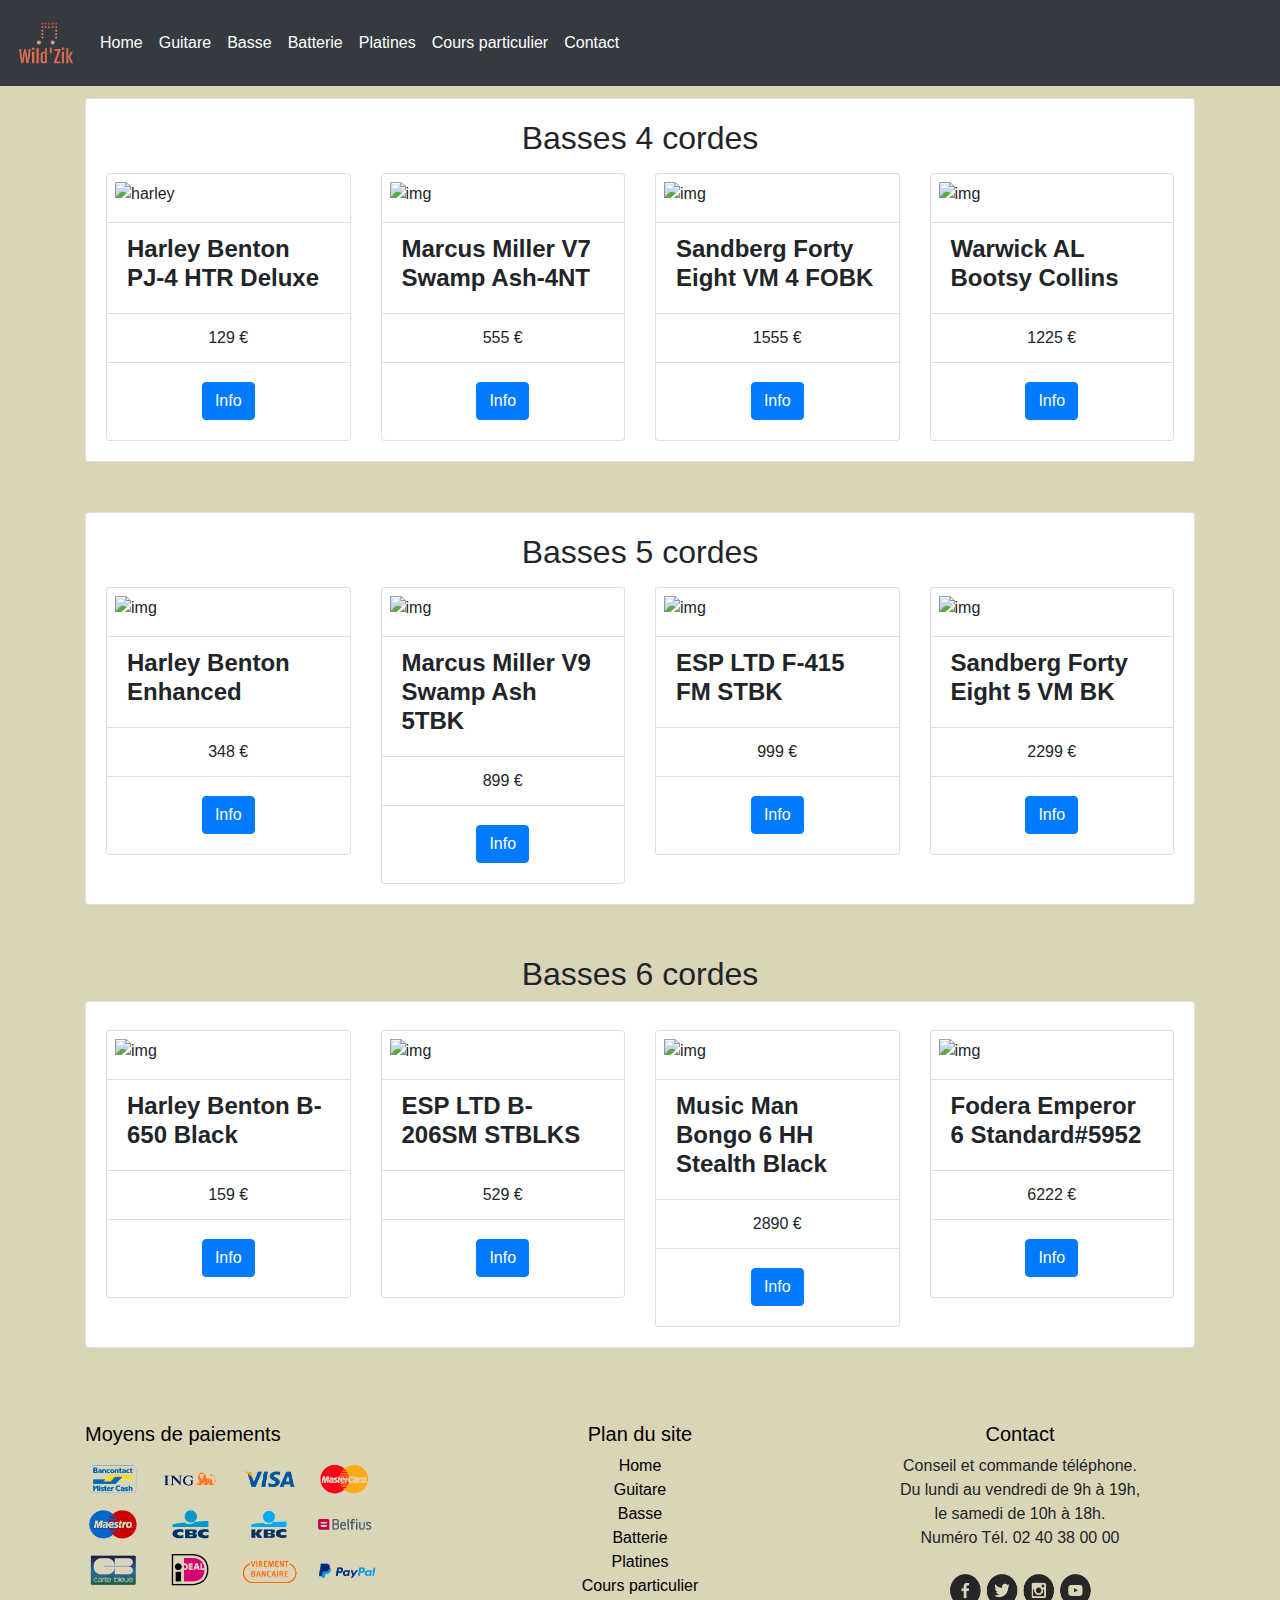
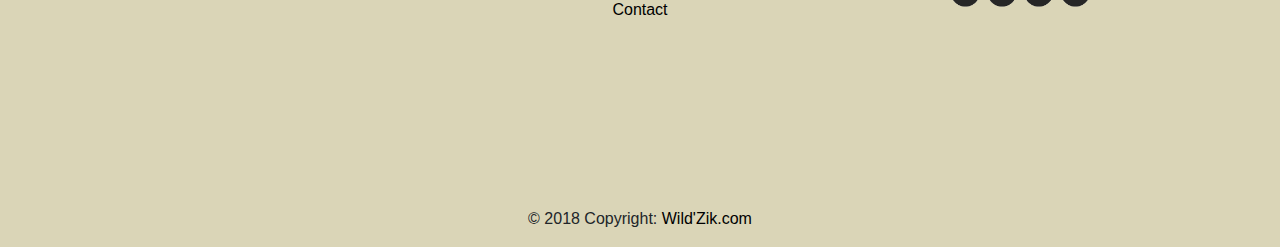
==== commit e79e898d: "fini?" ====
--- a/bass.html
+++ b/bass.html
@@ -35,7 +35,7 @@
 <body>
 
     <nav class="navbar fixed-top navbar-expand-lg navbar-dark bg-dark ">
-        <a class="navbar-brand" href="index.html">Wild'Zik</a>
+            <a href="index.html"> <img src="logo.png" class="navbar-brand" height="70px" ></a>
         <button class="navbar-toggler" type="button" data-toggle="collapse" data-target="#navbarNav"
             aria-controls="navbarNav" aria-expanded="false" aria-label="Toggle navigation">
             <span class="navbar-toggler-icon"></span>
@@ -974,28 +974,6 @@
                         <img src="imageedit_1_4395432263.png" class="social" alt="imgsocial">
                     </div>
 
-                </div>
-                <!-- Grid column -->
-                <hr class="clearfix w-100 d-md-none pb-3">
-                <!-- Grid column -->
-
-                <div class="col-md-4 mb-md-1 mb-3 text-center">
-
-                    <!-- Links -->
-                    <h5 class="text-uppercase1 text-center">Contact</h5>
-
-                    <ul class="list-unstyled position text-center">
-                        <li>
-                            <h8>Conseil et commande téléphone.<br>Du lundi au vendredi de 9h à 19h,<br> le samedi de 10h
-                                à
-                                18h.<br>
-                                Numéro Tél. 02 40 38 00 00</H>
-                        </li>
-
-                    </ul>
-                    <img src="imageedit_1_4395432263.png" class="social" alt="imgsocial">
-                </div>
-
             </div>
             <!-- Footer Links -->
 
--- a/style_index.css
+++ b/style_index.css
@@ -250,7 +250,7 @@
     background-color: #DAD5B7;
 }
 p{
-    font-size: 300%;
+    font-size: 150%;
 }
 .h3-responsive{
     font-size: 400%;
@@ -262,3 +262,6 @@
 .h3-responsive a{
     color:white;
 }
+{
+    font-size: 300%;
+}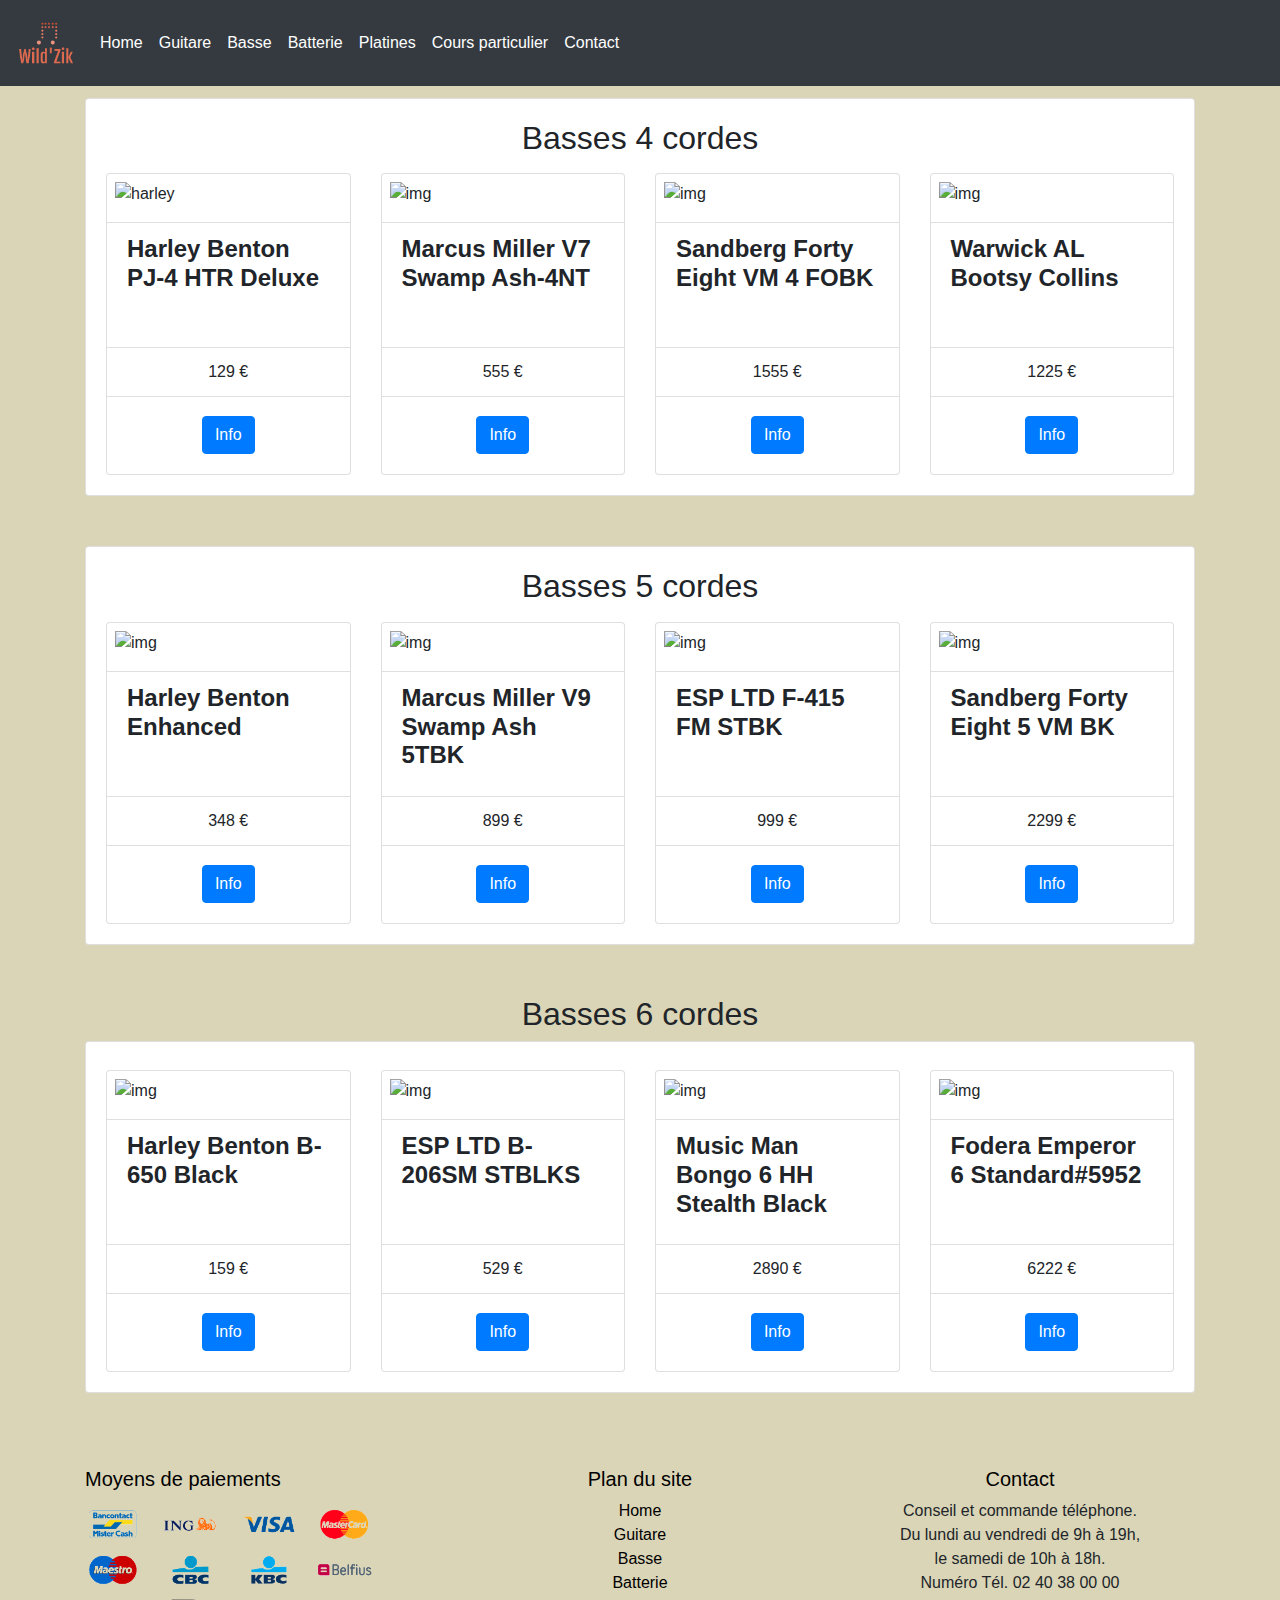
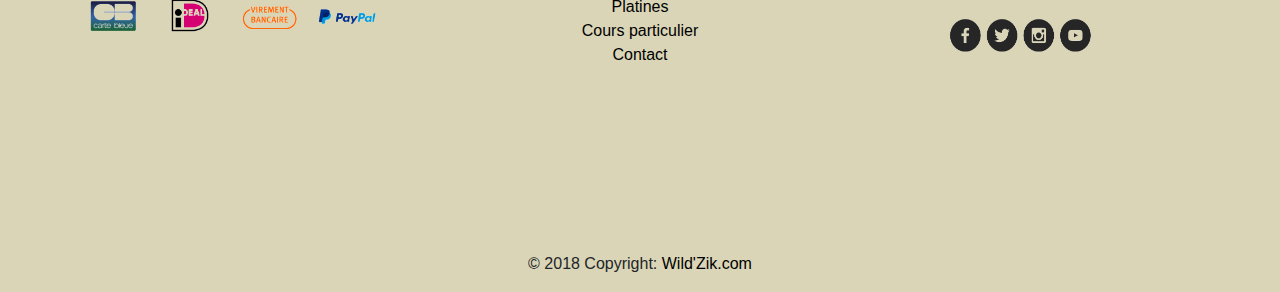
==== commit b5d54136: "commit v" ====
--- a/bass.html
+++ b/bass.html
@@ -79,7 +79,8 @@
                                 data-toggle="modal" data-target="#harley" alt="harley">
                             <ul class="list-group list-group-flush mt-2">
                                 <li class="list-group-item">
-                                    <h4 class="font-weight-bold">Harley Benton PJ-4 HTR Deluxe</h4>
+                                    <div class="liste">
+                                    <h4 class="font-weight-bold">Harley Benton PJ-4 HTR Deluxe</h4></div>
                                 </li>
                                 <li class="list-group-item text-center">129 €</li>
                                 <!-- <li class="list-group-item"></li> -->
@@ -143,7 +144,8 @@
                                 data-toggle="modal" data-target="#Tanglewood " alt="img">
                             <ul class="list-group list-group-flush mt-2">
                                 <li class="list-group-item">
-                                    <h4 class="font-weight-bold">Marcus Miller V7 Swamp Ash-4NT</h4>
+                                        <div class="liste">
+                                    <h4 class="font-weight-bold">Marcus Miller V7 Swamp Ash-4NT</h4></div>
                                 </li>
                                 <li class="list-group-item text-center">555 €</li>
                                 <!-- <li class="list-group-item"></li> -->
@@ -208,7 +210,8 @@
                                 data-toggle="modal" data-target="#Guild" alt="img">
                             <ul class="list-group list-group-flush mt-2">
                                 <li class="list-group-item">
-                                    <h4 class="font-weight-bold">Sandberg Forty Eight VM 4 FOBK</h4>
+                                        <div class="liste">
+                                    <h4 class="font-weight-bold">Sandberg Forty Eight VM 4 FOBK</h4></div>
                                 </li>
                                 <li class="list-group-item text-center">1555 €</li>
                                 <!-- <li class="list-group-item"></li> -->
@@ -273,7 +276,8 @@
                                 data-toggle="modal" data-target="#Martin" alt="img">
                             <ul class="list-group list-group-flush mt-2">
                                 <li class="list-group-item">
-                                    <h4 class="font-weight-bold">Warwick AL Bootsy Collins</h4>
+                                        <div class="liste">
+                                    <h4 class="font-weight-bold">Warwick AL Bootsy Collins</h4></div>
                                 </li>
                                 <li class="list-group-item text-center">1225 €</li>
                                 <!-- <li class="list-group-item"></li> -->
@@ -351,7 +355,8 @@
                                 data-toggle="modal" data-target="#exampleModalCenter" alt="img">
                             <ul class="list-group list-group-flush mt-2">
                                 <li class="list-group-item">
-                                    <h4 class="font-weight-bold">Harley Benton Enhanced</h4>
+                                        <div class="liste">
+                                    <h4 class="font-weight-bold">Harley Benton Enhanced</h4></div>
                                 </li>
                                 <li class="list-group-item text-center">348 €</li>
                                 <!-- <li class="list-group-item"></li> -->
@@ -418,7 +423,8 @@
                                 data-toggle="modal" data-target="#Epiphonmodal" alt="img">
                             <ul class="list-group list-group-flush mt-2">
                                 <li class="list-group-item">
-                                    <h4 class="font-weight-bold">Marcus Miller V9 Swamp Ash 5TBK</h4>
+                                        <div class="liste">
+                                    <h4 class="font-weight-bold">Marcus Miller V9 Swamp Ash 5TBK</h4></div>
                                 </li>
                                 <li class="list-group-item text-center">899 €</li>
                                 <!-- <li class="list-group-item"></li> -->
@@ -485,7 +491,8 @@
                                 data-toggle="modal" data-target="#GuildStarfire" alt="img">
                             <ul class="list-group list-group-flush mt-2">
                                 <li class="list-group-item">
-                                    <h4 class="font-weight-bold">ESP LTD F-415 FM STBK</h4>
+                                        <div class="liste">
+                                    <h4 class="font-weight-bold">ESP LTD F-415 FM STBK</h4></div>
                                 </li>
                                 <li class="list-group-item text-center">999 €</li>
                                 <!-- <li class="list-group-item"></li> -->
@@ -550,7 +557,8 @@
                                 data-toggle="modal" data-target="#Sandberg" alt="img">
                             <ul class="list-group list-group-flush mt-2">
                                 <li class="list-group-item">
-                                    <h4 class="font-weight-bold">Sandberg Forty Eight 5 VM BK</h4>
+                                        <div class="liste">
+                                    <h4 class="font-weight-bold">Sandberg Forty Eight 5 VM BK</h4></div>
                                 </li>
                                 <li class="list-group-item text-center">2299 €</li>
                                 <!-- <li class="list-group-item"></li> -->
@@ -622,7 +630,8 @@
                                 data-toggle="modal" data-target="#Squier" alt="img">
                             <ul class="list-group list-group-flush mt-2">
                                 <li class="list-group-item">
-                                    <h4 class="font-weight-bold">Harley Benton B-650 Black</h4>
+                                        <div class="liste">
+                                    <h4 class="font-weight-bold">Harley Benton B-650 Black</h4></div>
                                 </li>
                                 <li class="list-group-item text-center">159 €</li>
                                 <!-- <li class="list-group-item"></li> -->
@@ -689,7 +698,8 @@
                                 data-toggle="modal" data-target="#Player" alt="img">
                             <ul class="list-group list-group-flush mt-2">
                                 <li class="list-group-item">
-                                    <h4 class="font-weight-bold">ESP LTD B-206SM STBLKS</h4>
+                                        <div class="liste">
+                                    <h4 class="font-weight-bold">ESP LTD B-206SM STBLKS</h4></div>
                                 </li>
                                 <li class="list-group-item text-center">529 €</li>
                                 <!-- <li class="list-group-item"></li> -->
@@ -755,7 +765,8 @@
                                 data-toggle="modal" data-target="#LesPaul" alt="img">
                             <ul class="list-group list-group-flush mt-2">
                                 <li class="list-group-item">
-                                    <h4 class="font-weight-bold">Music Man Bongo 6 HH Stealth Black</h4>
+                                        <div class="liste">
+                                    <h4 class="font-weight-bold">Music Man Bongo 6 HH Stealth Black</h4></div>
                                 </li>
                                 <li class="list-group-item text-center">2890 €</li>
                                 <!-- <li class="list-group-item"></li> -->
@@ -823,7 +834,8 @@
                                 data-toggle="modal" data-target="#JohnMayer" alt="img">
                             <ul class="list-group list-group-flush mt-2">
                                 <li class="list-group-item">
-                                    <h4 class="font-weight-bold">Fodera Emperor 6 Standard#5952</h4>
+                                        <div class="liste">
+                                    <h4 class="font-weight-bold">Fodera Emperor 6 Standard#5952</h4></div>
                                 </li>
                                 <li class="list-group-item text-center">6222 €</li>
                                 <!-- <li class="list-group-item"></li> -->
--- a/style_index.css
+++ b/style_index.css
@@ -264,4 +264,8 @@
 }
 {
     font-size: 300%;
+}
+.liste{
+    max-height: 300px;
+    min-height: 100px;
 }